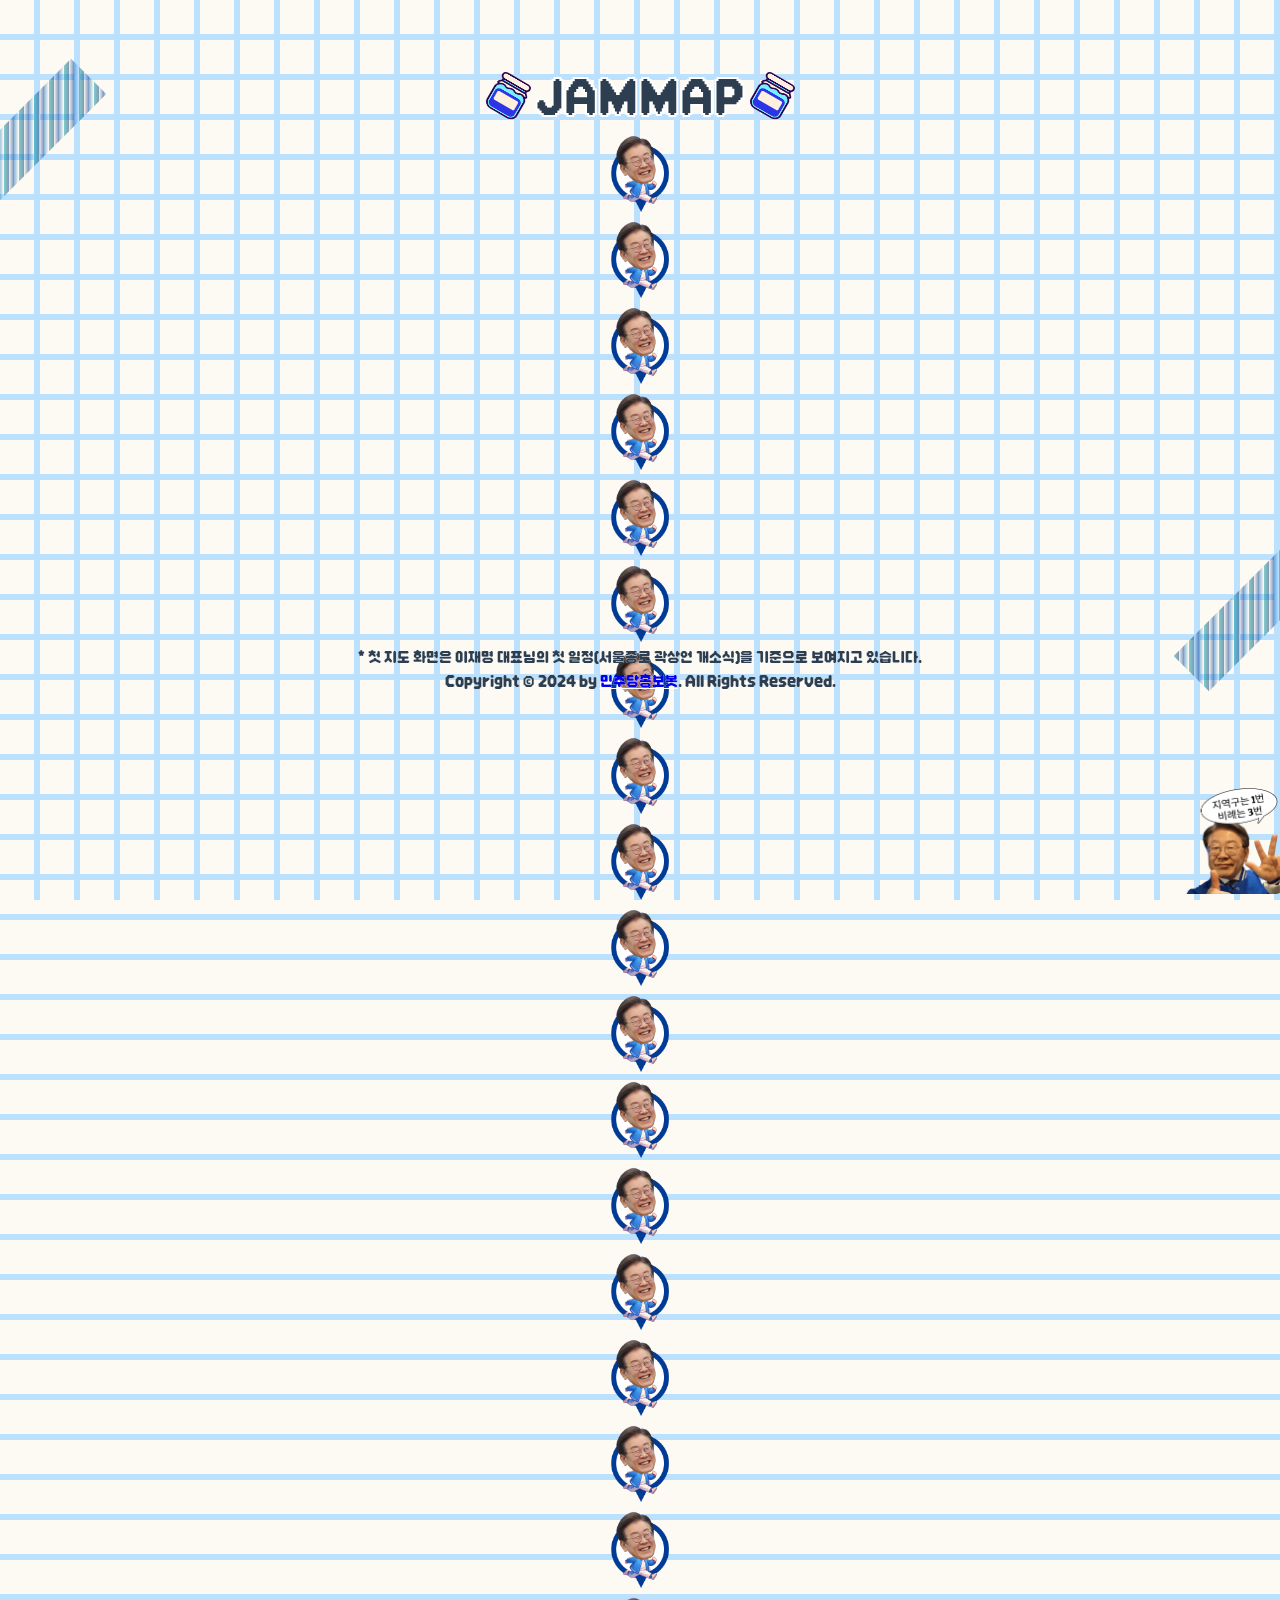
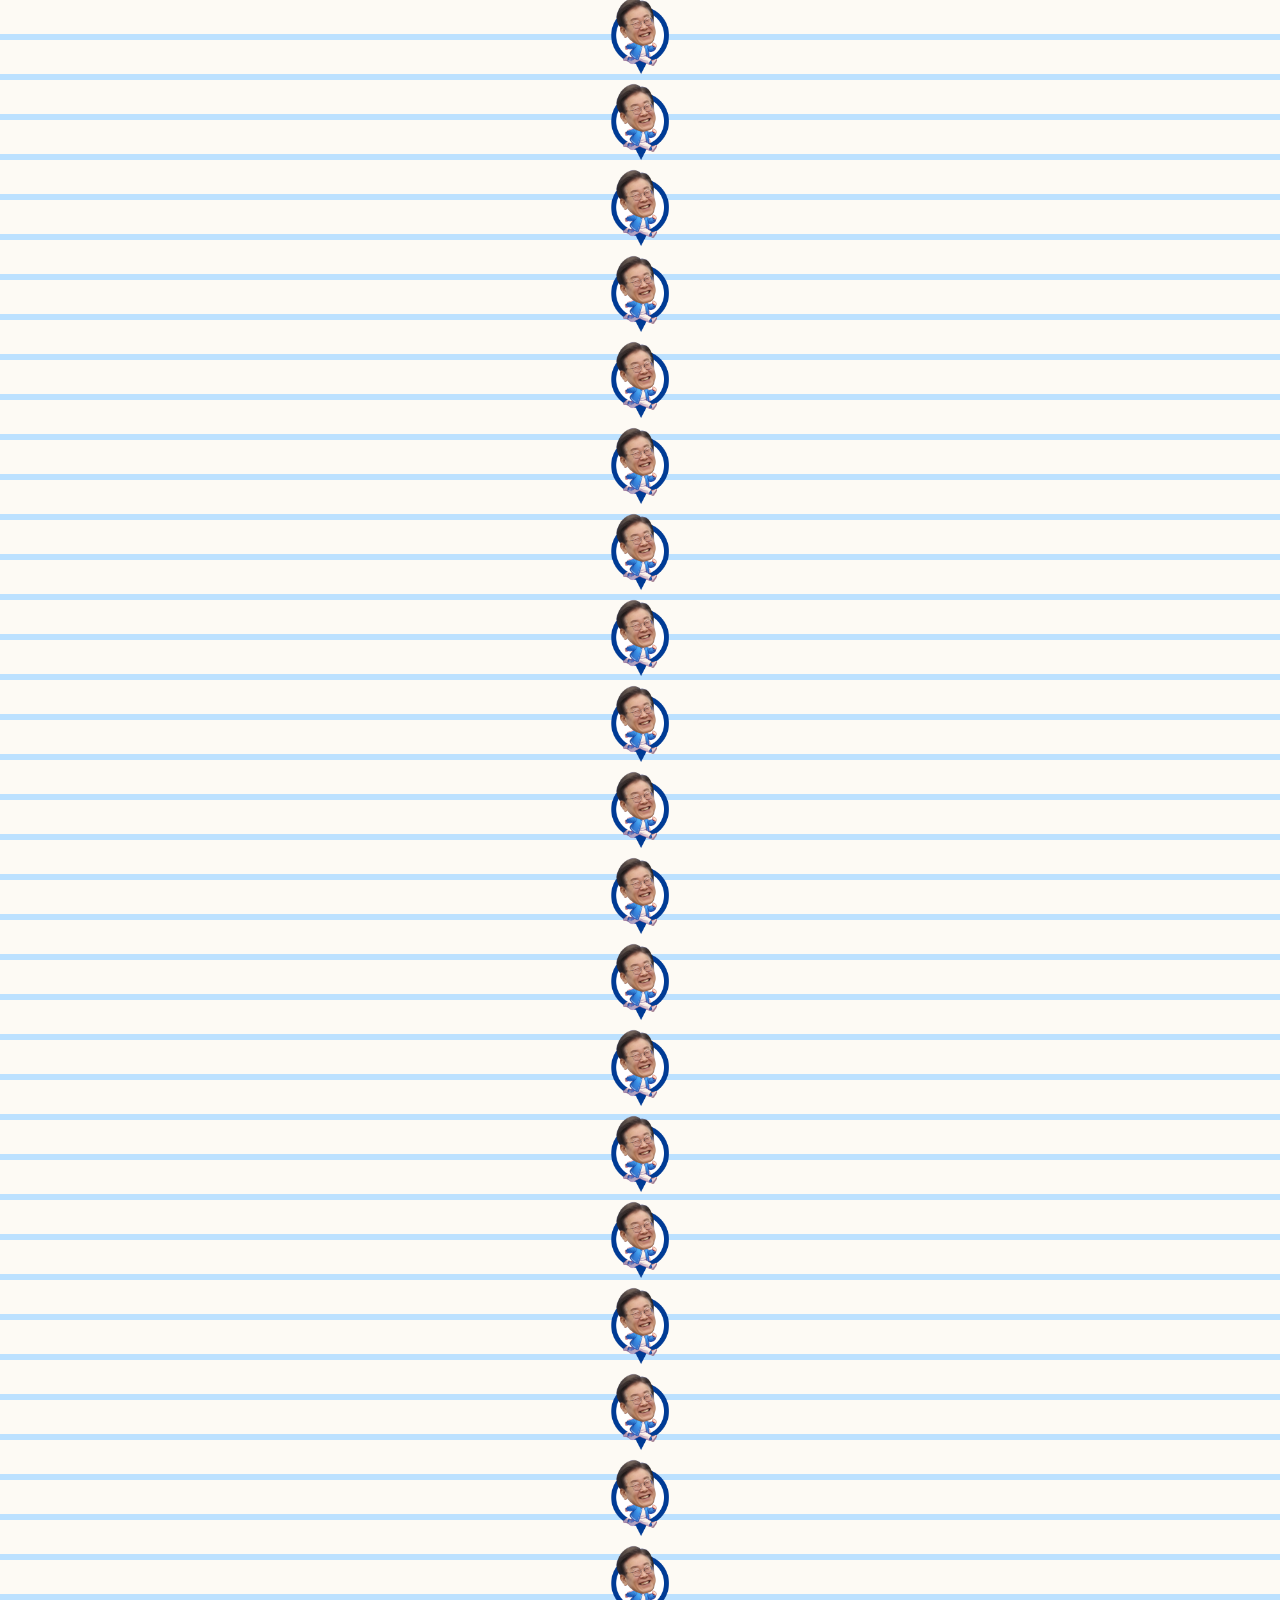
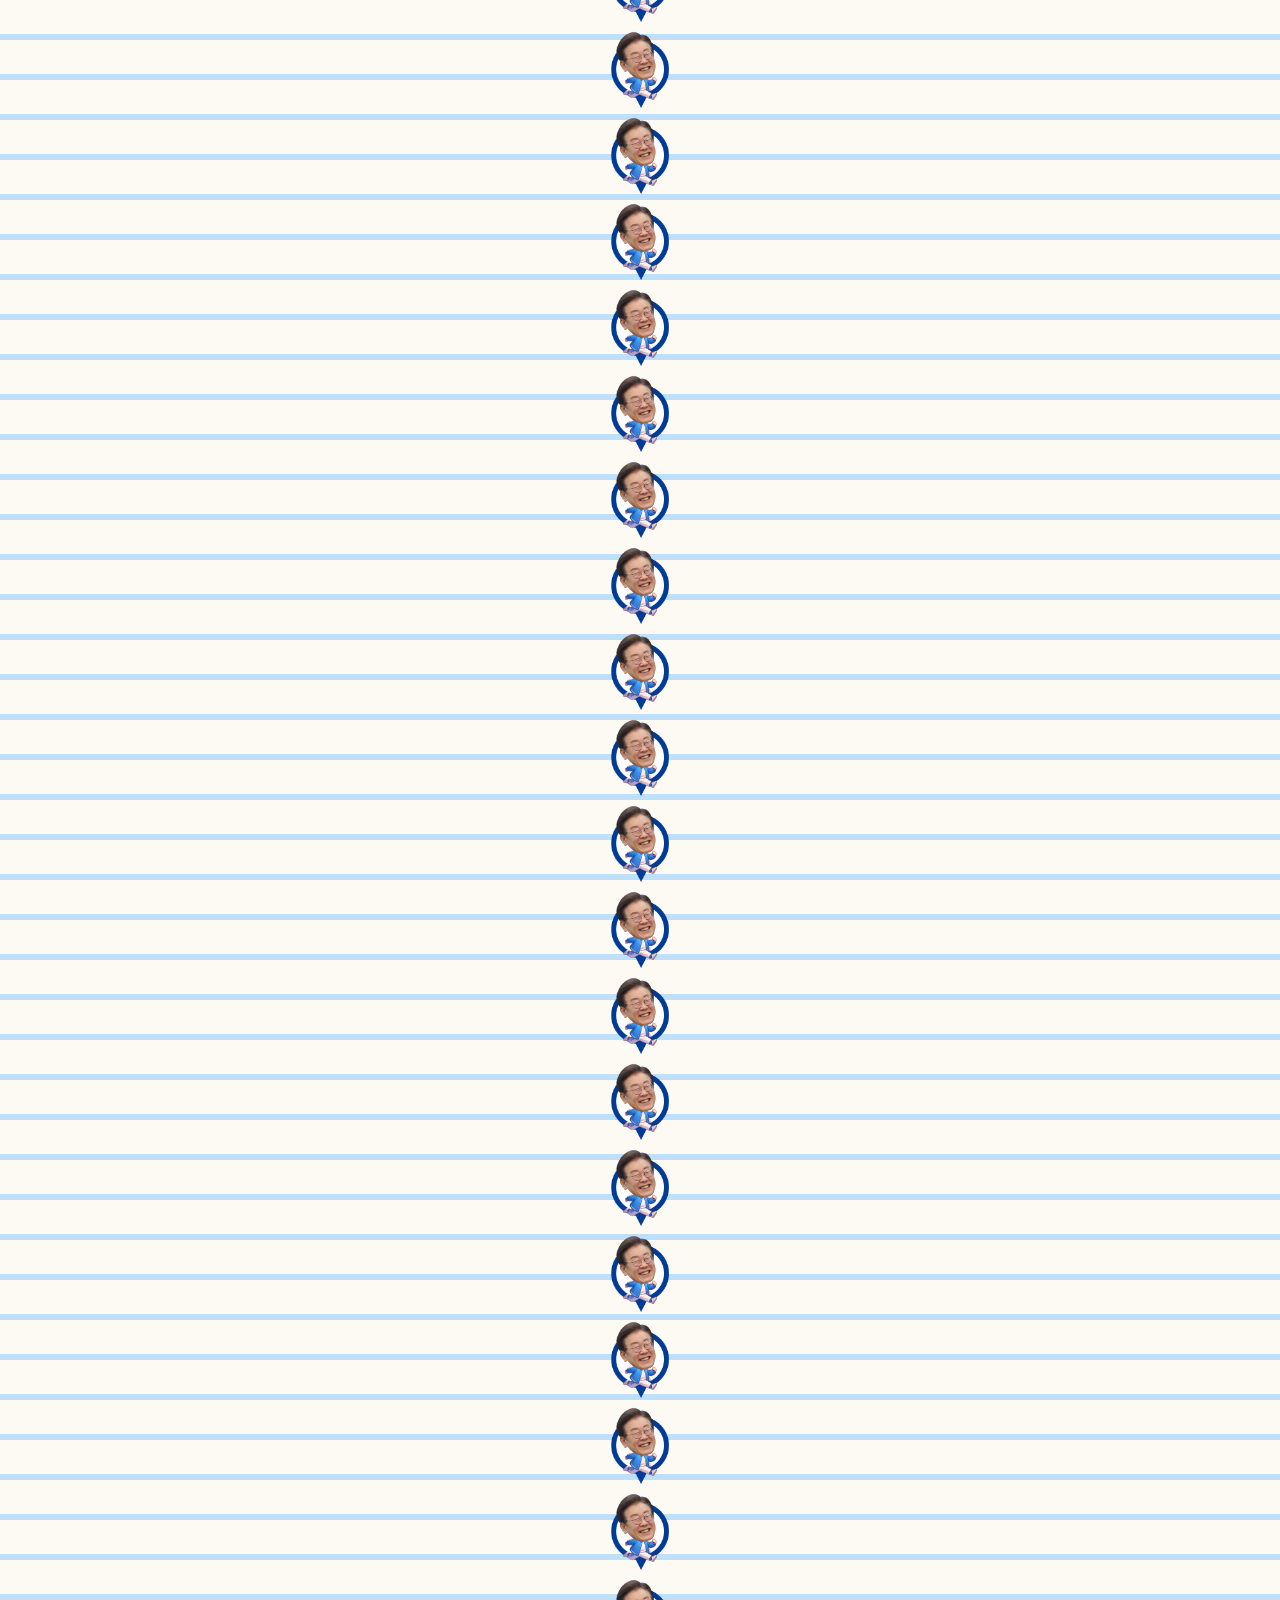
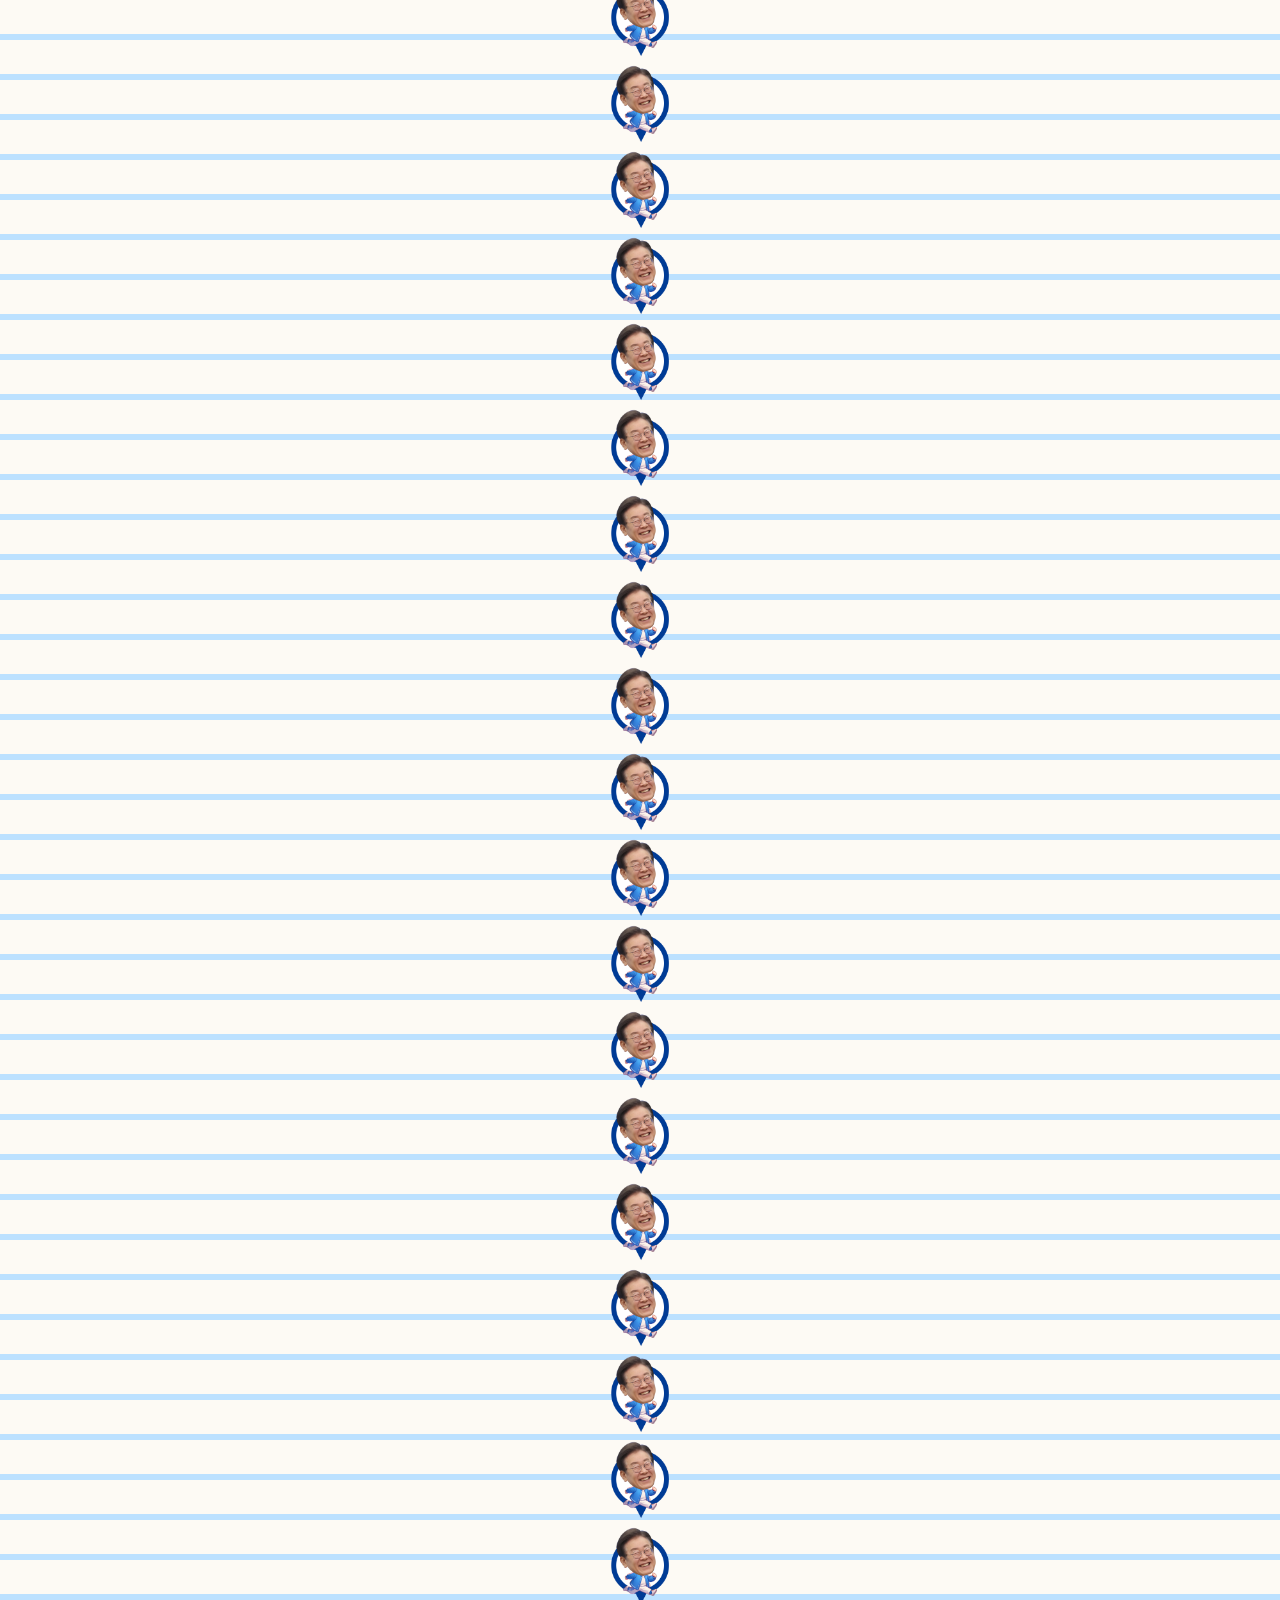
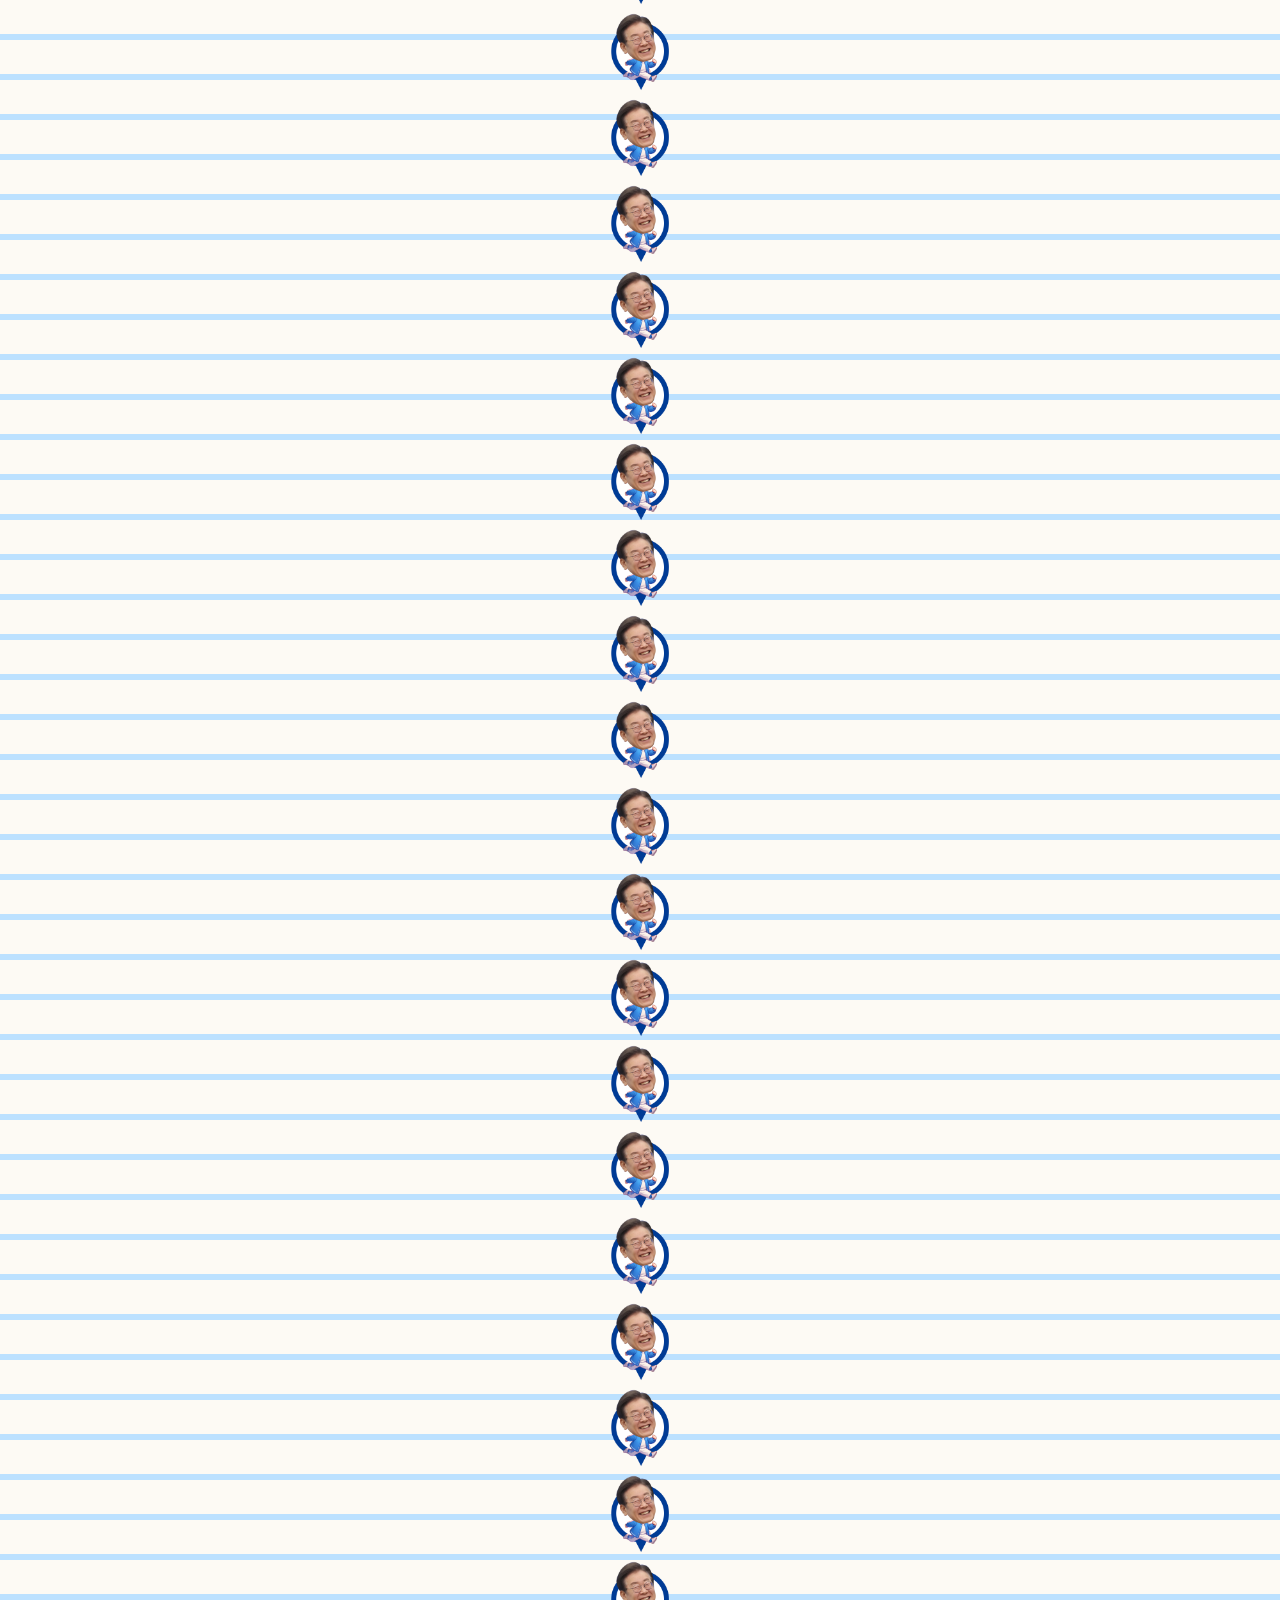
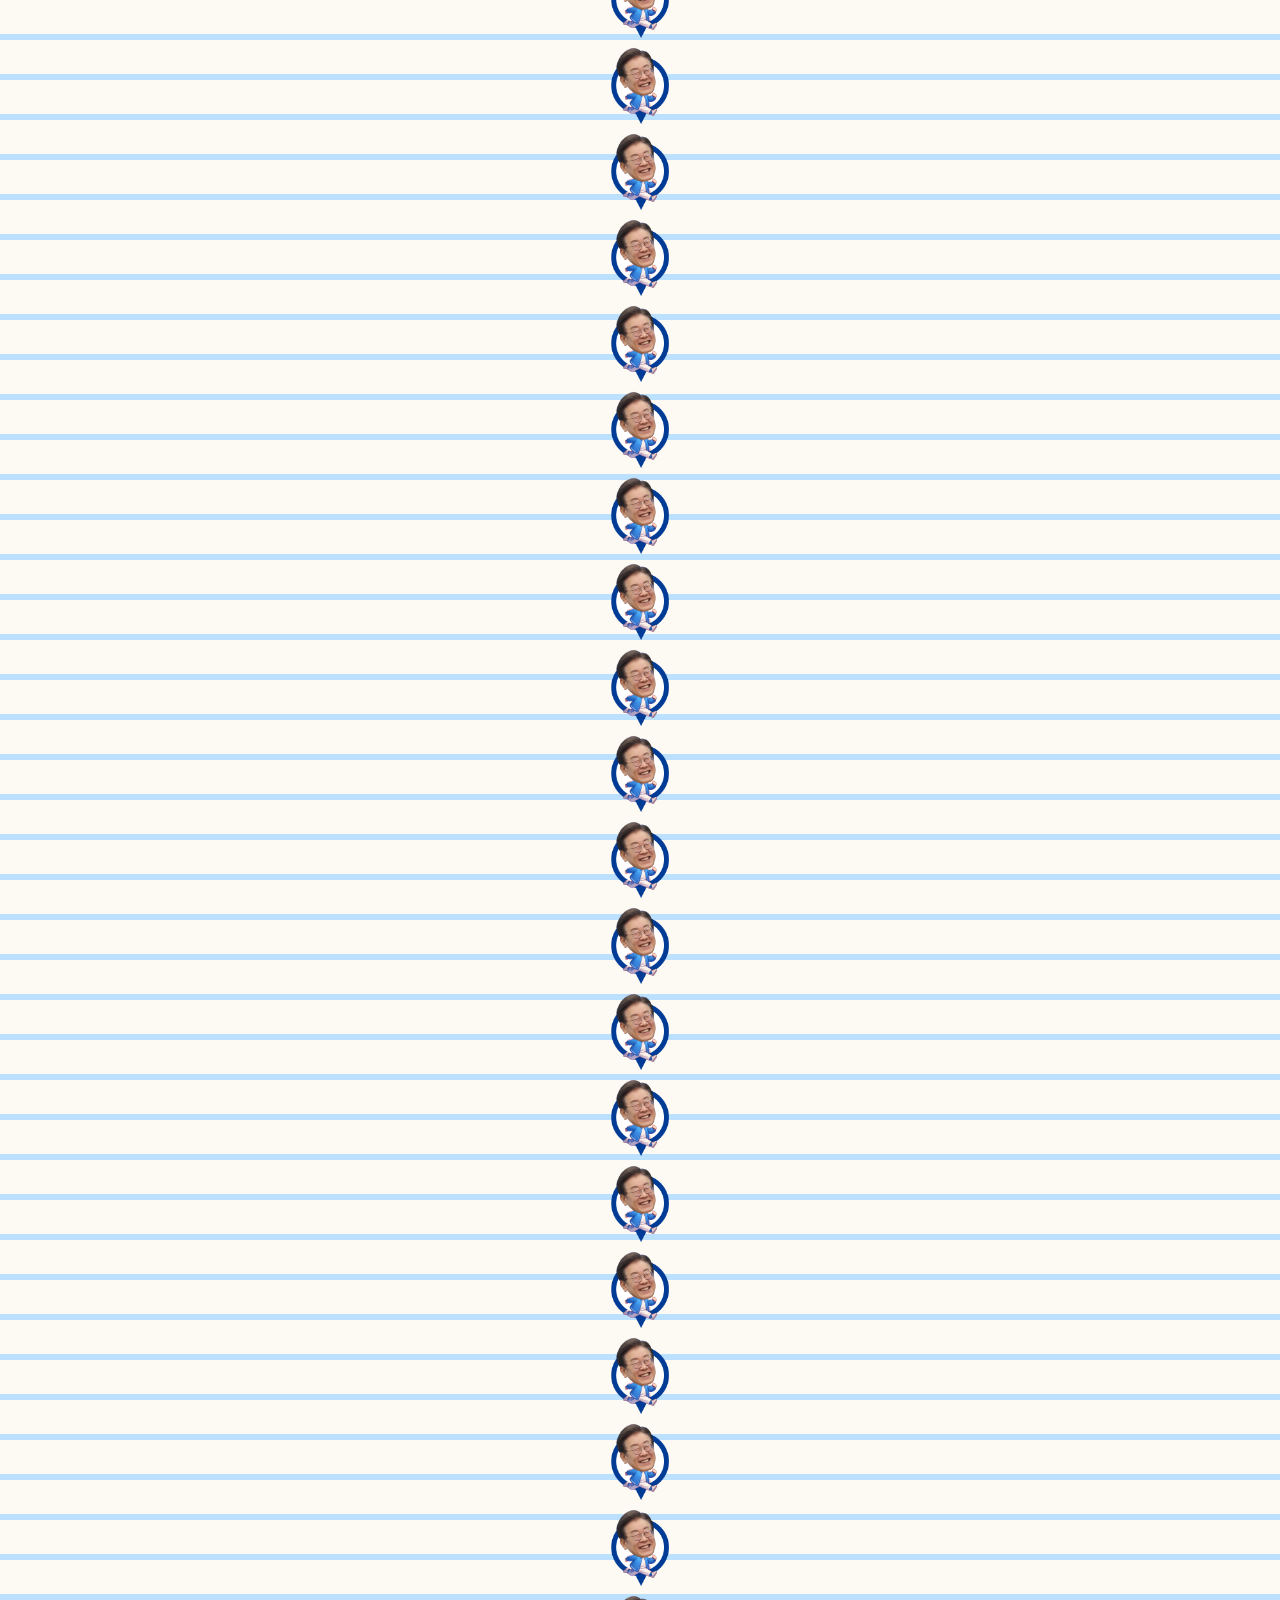
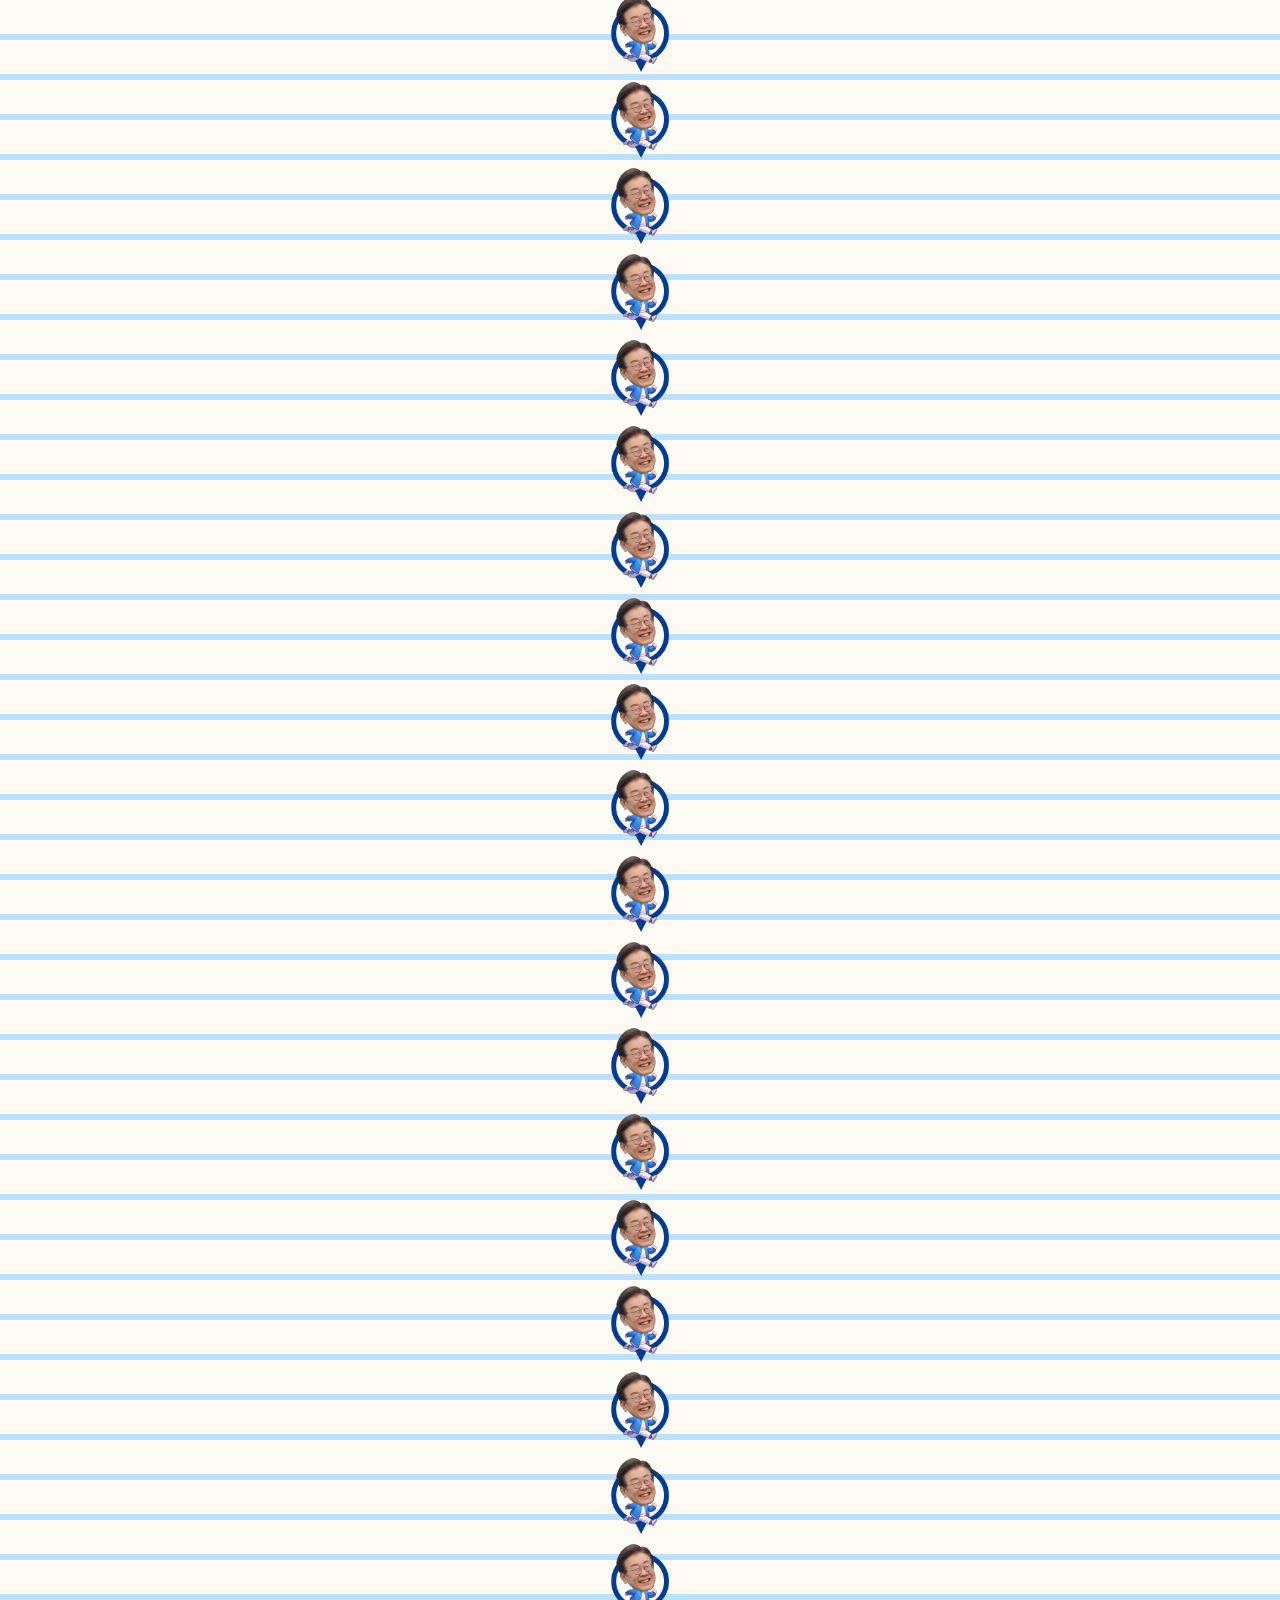
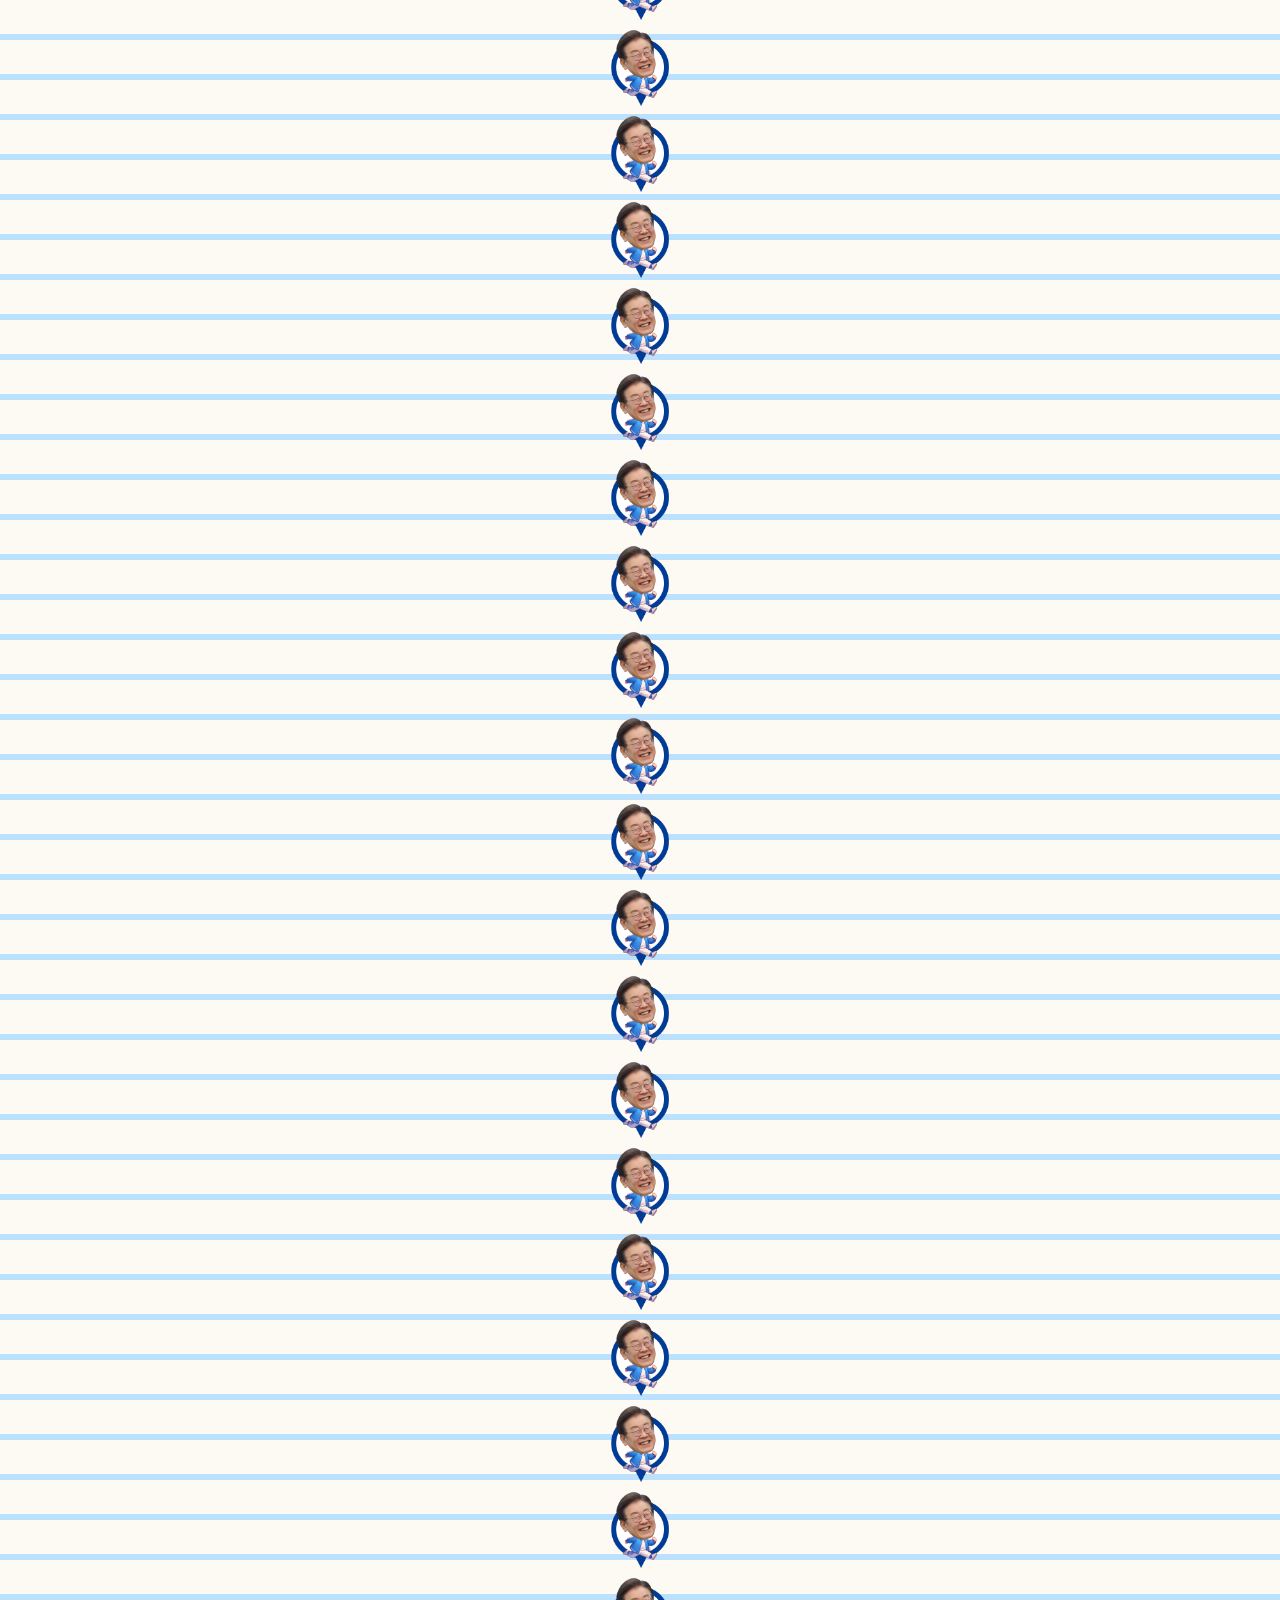
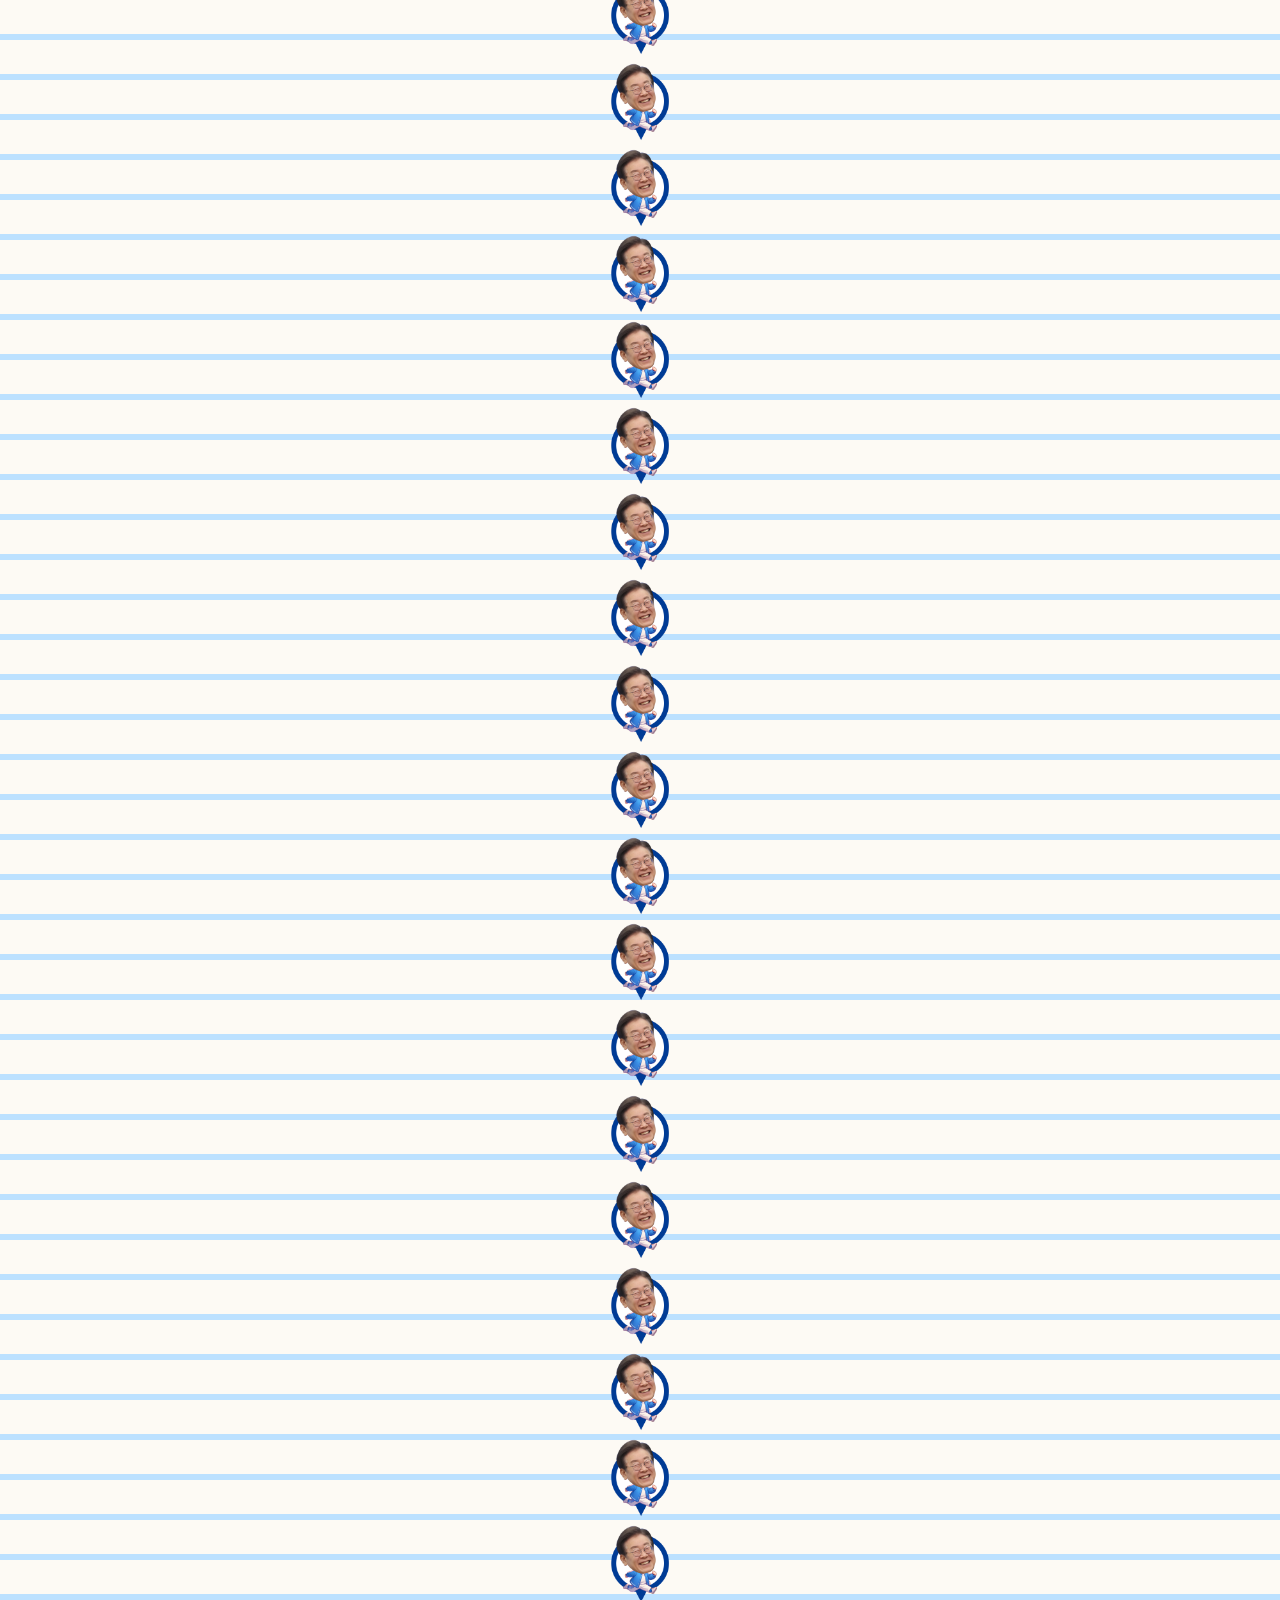
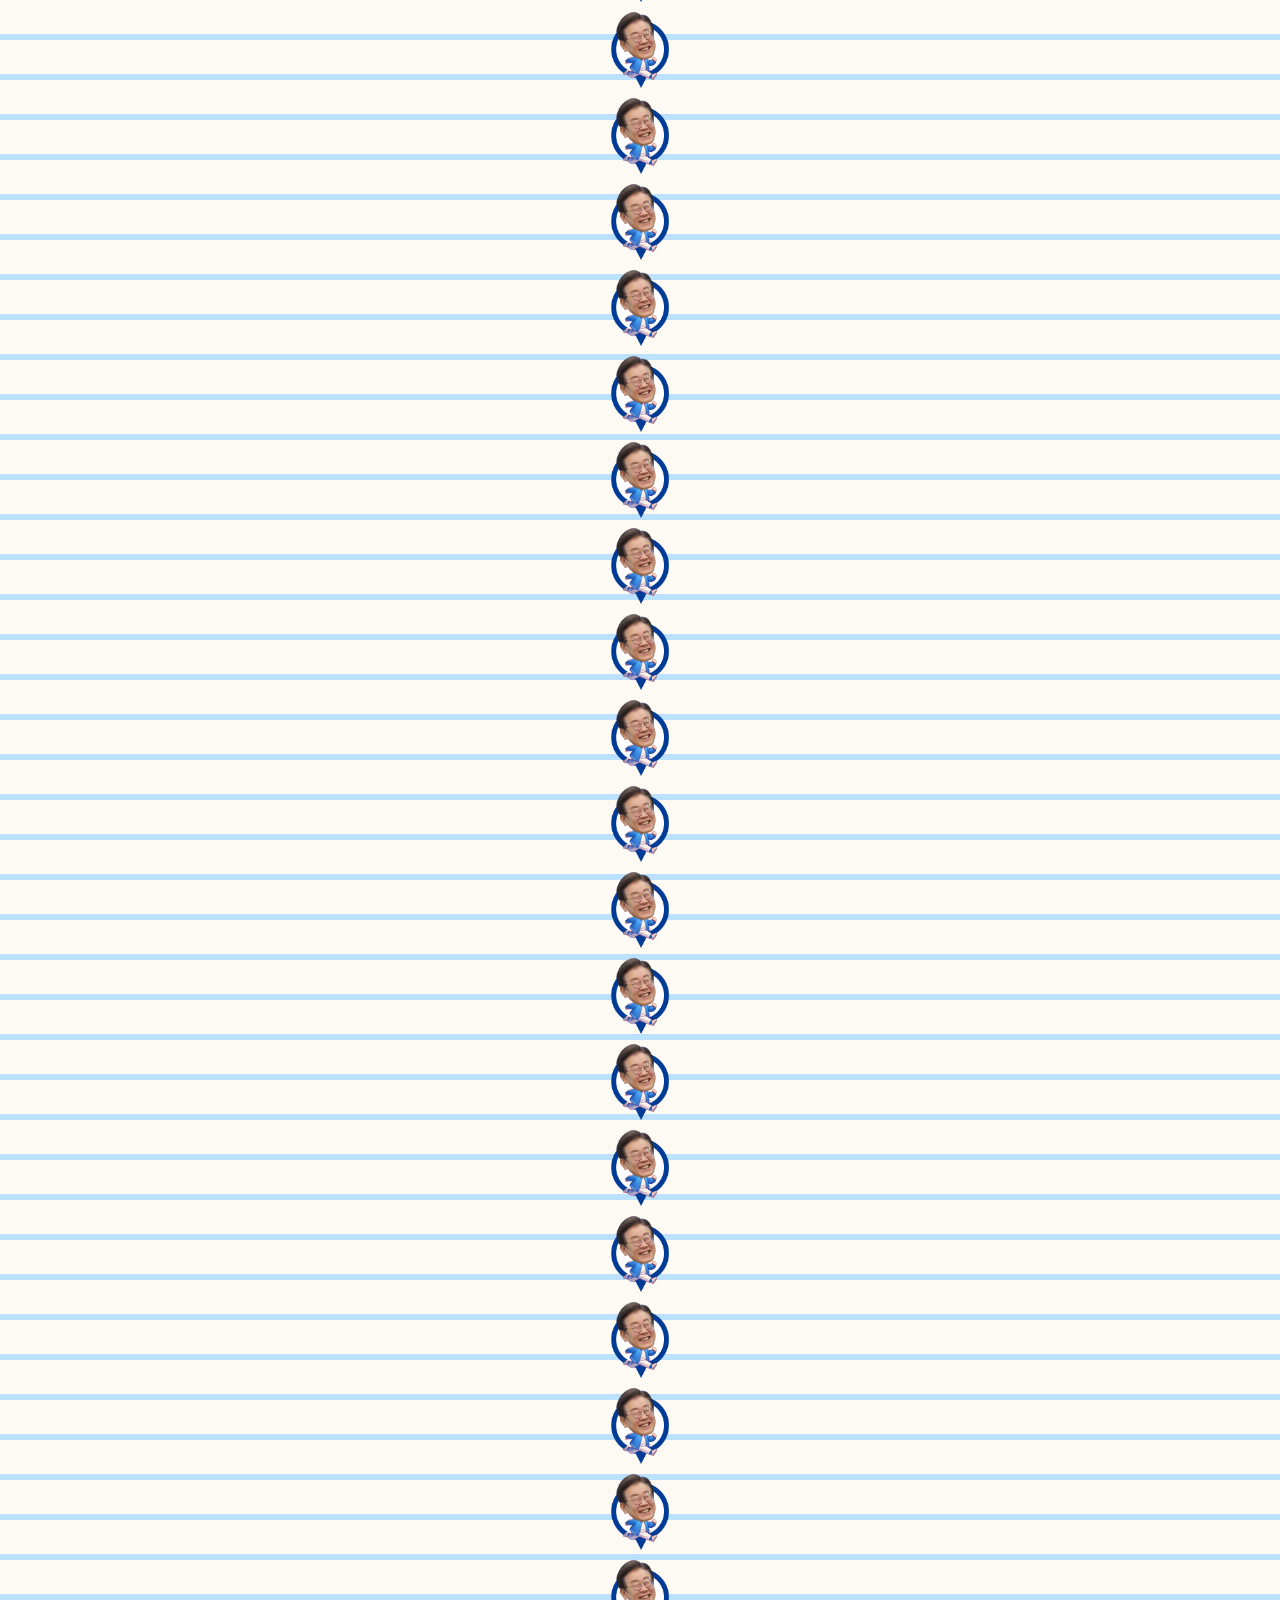
==== index.html @ 3b3dd41b "240409최종 떨린다ㅏㅏㅏㅏㅏㅏㅏㅏㅏㅏㅏㅏㅏㅏㅏ" ====
<!doctype html><html lang="en"><head><meta charset="utf-8"><meta http-equiv="X-UA-Compatible" content="IE=edge"><meta name="viewport" content="width=device-width,initial-scale=1"><link rel="icon" href="/favicon.ico"><title>JAMMAP</title><script defer="defer" src="/js/chunk-vendors.9a9a7a7c.js"></script><script defer="defer" src="/js/app.00675f01.js"></script><link href="/css/chunk-vendors.9e6d14e3.css" rel="stylesheet"><link href="/css/app.44dccf21.css" rel="stylesheet"></head><body><noscript><strong>We're sorry but JAMMAP doesn't work properly without JavaScript enabled. Please enable it to continue.</strong></noscript><div id="app"></div></body></html>
---- css/app.44dccf21.css ----
html{--background-color:#fdfaf4;--line-color:#bce1ff;--spacing:40px;--line-thickness:6px;--line-spacing:calc(var(--spacing) - var(--line-thickness));background:linear-gradient(to bottom,transparent var(--line-spacing),var(--line-color) var(--line-spacing)) 0 0 /100vw var(--spacing) repeat-y,linear-gradient(to right,transparent var(--line-spacing),var(--line-color) var(--line-spacing)) 0 0 /var(--spacing) 100vh repeat-x var(--background-color)}.tape{position:absolute;height:180px;width:50px;opacity:.5;background:repeating-linear-gradient(45deg,#00a6ac,#094072 5px,transparent 0,#01378c 10px,#0b68b3 0,transparent 15px);transform:rotate(45deg);z-index:99999999}.tape-1{bottom:200px;right:0}.tape-2{top:50px;bottom:0}#jamicon{transform:rotate(30deg)}#title{vertical-align:middle;font-size:50px;-webkit-text-stroke:2px #fff}#bottom{padding-top:10px;-webkit-text-stroke:.2px #fff}#app{font-family:DNFBitBitTTF,sans-serif!important;-webkit-font-smoothing:antialiased;-moz-osx-font-smoothing:grayscale;text-align:center;color:#2c3e50;margin-top:60px}@font-face{font-family:chab;src:url(/fonts/chab.58e5a62b.ttf) format("truetype");font-weight:400;font-style:normal}@font-face{font-family:DNFBitBitTTF;src:url(/fonts/DNFBitBitTTF.fb8fde95.ttf) format("truetype");font-weight:400;font-style:normal}
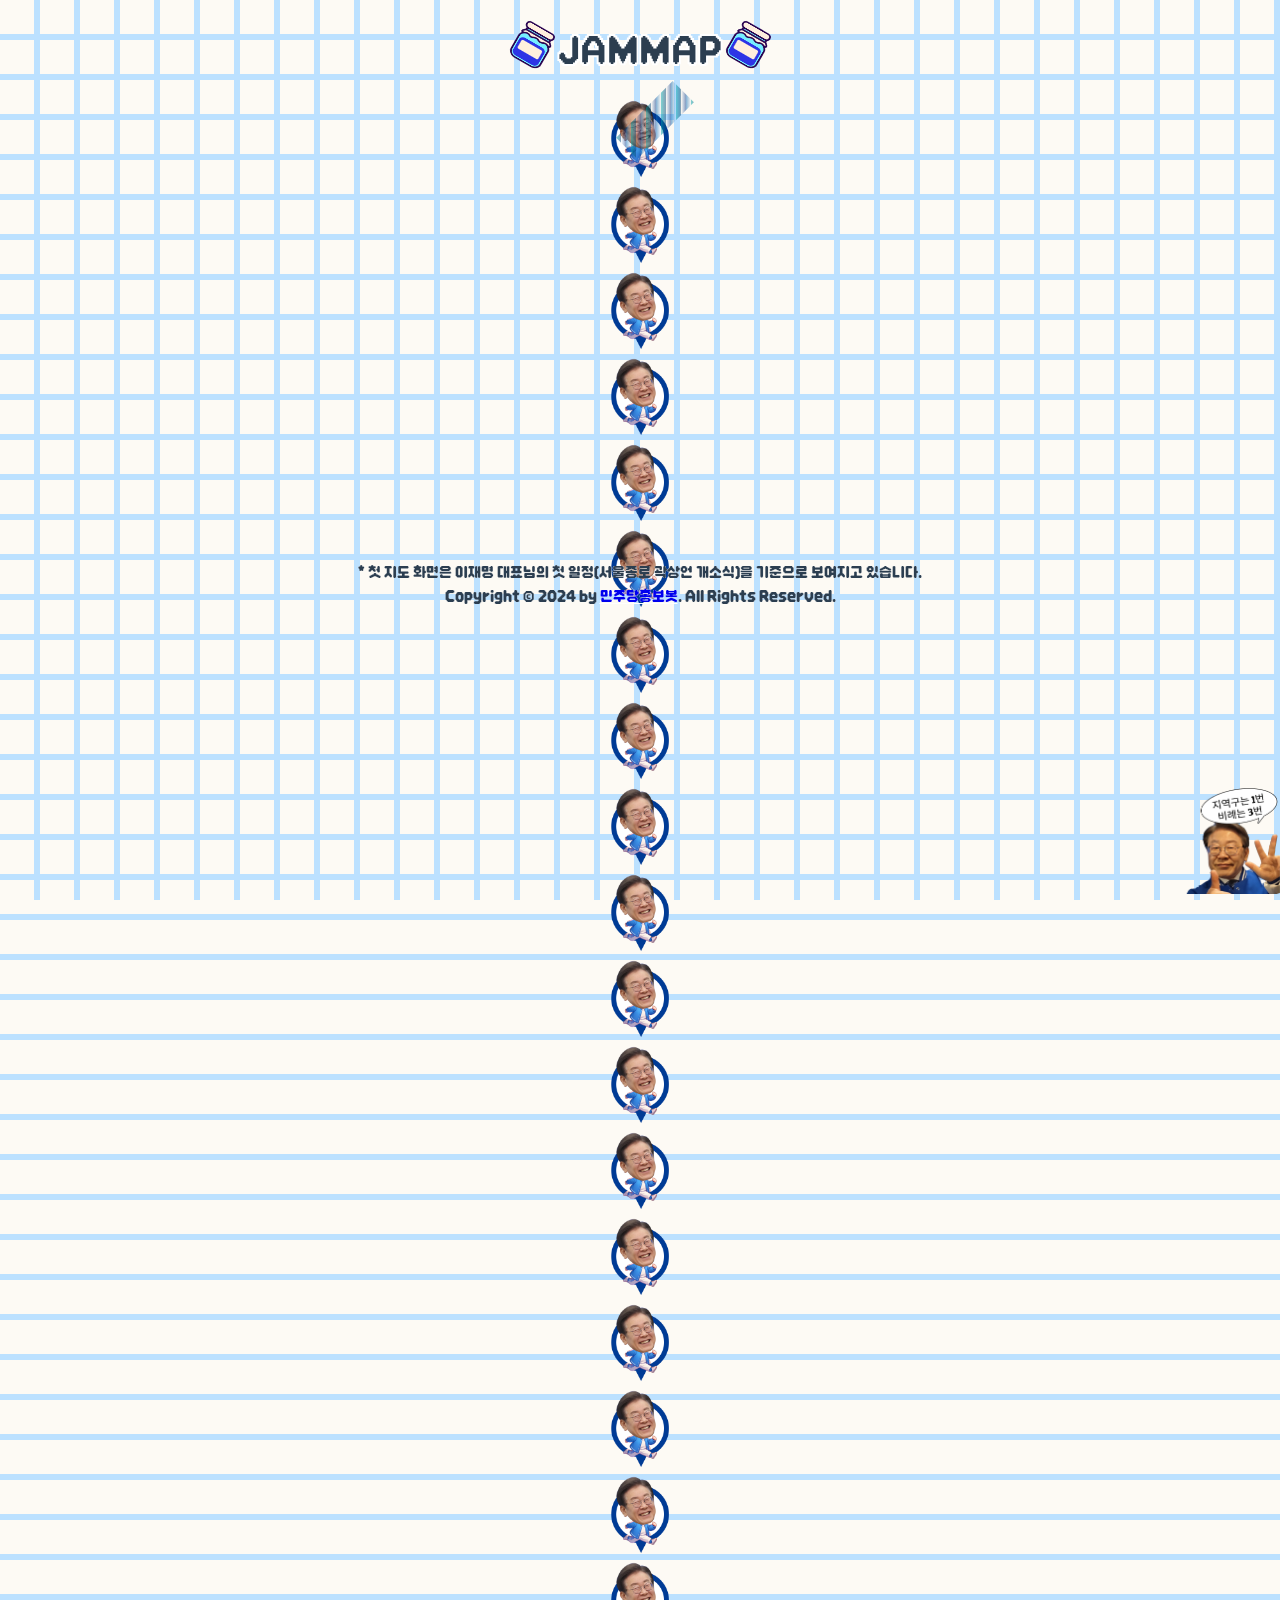
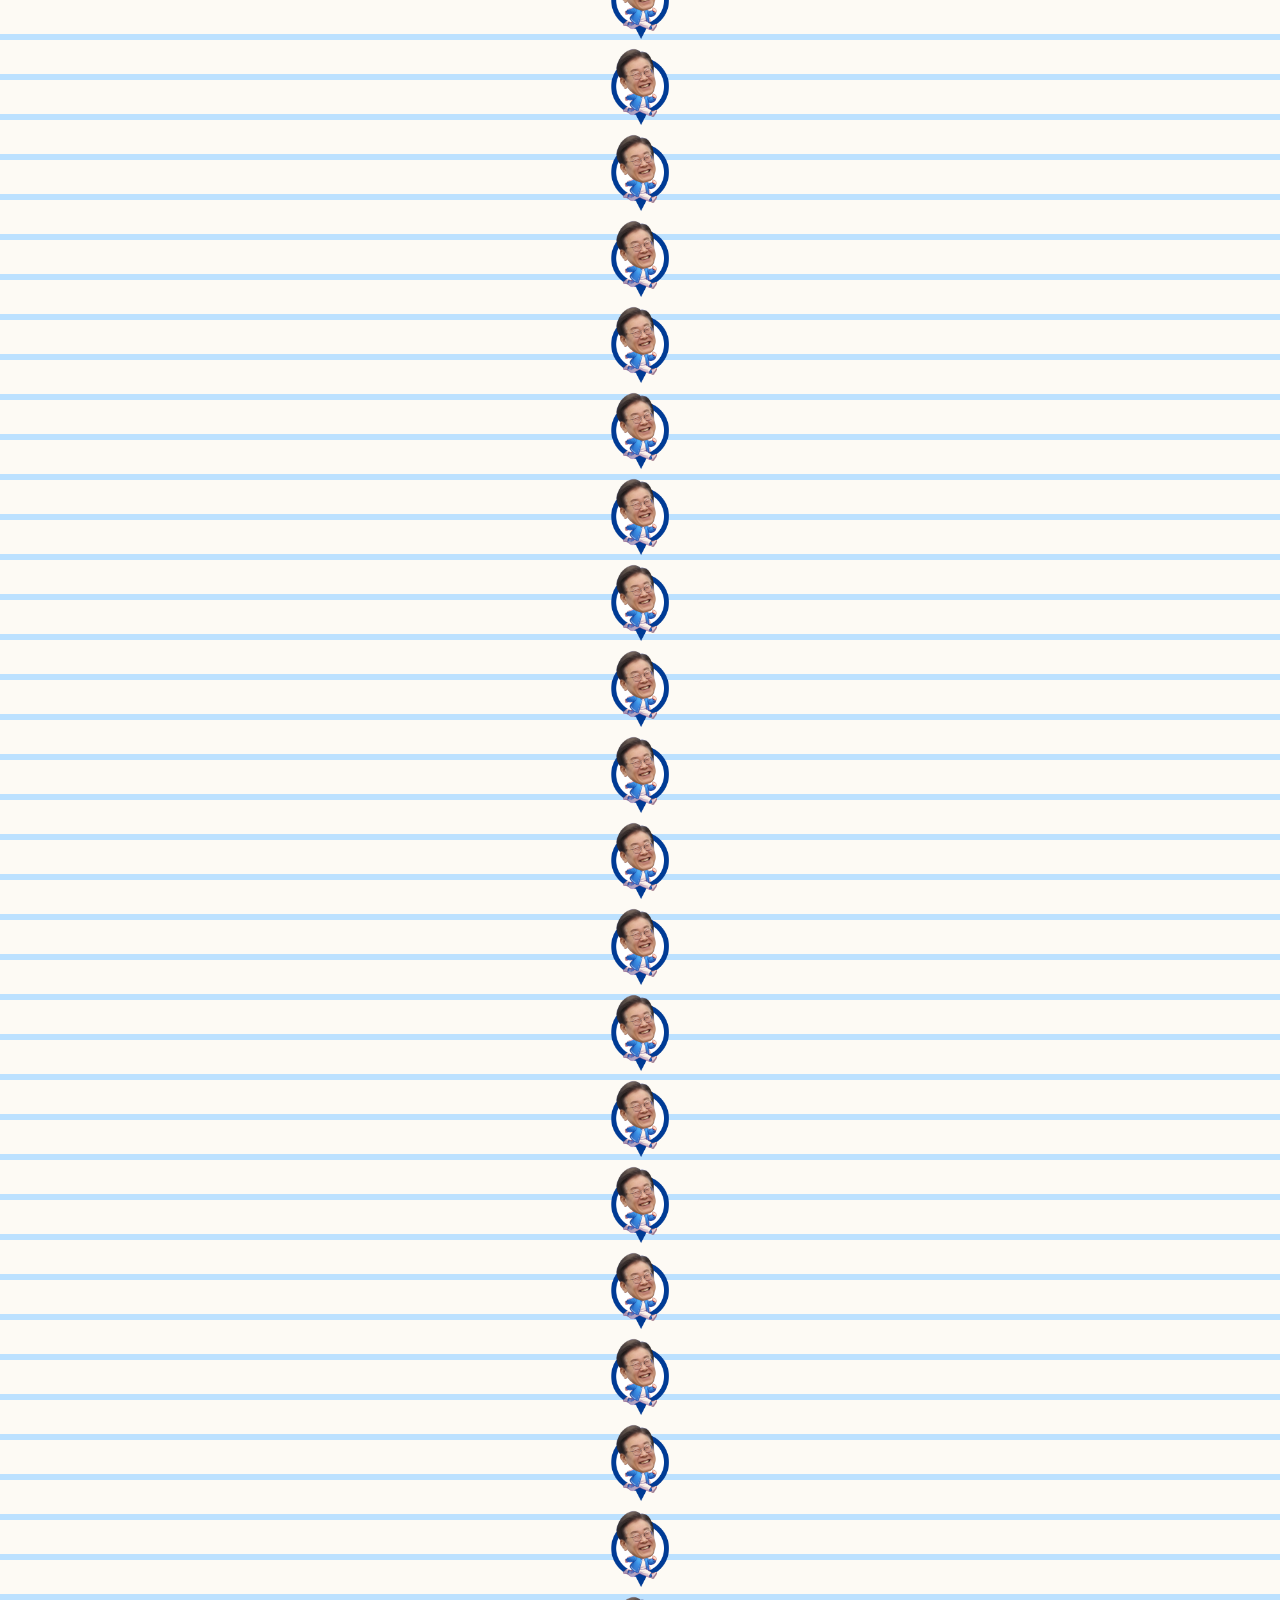
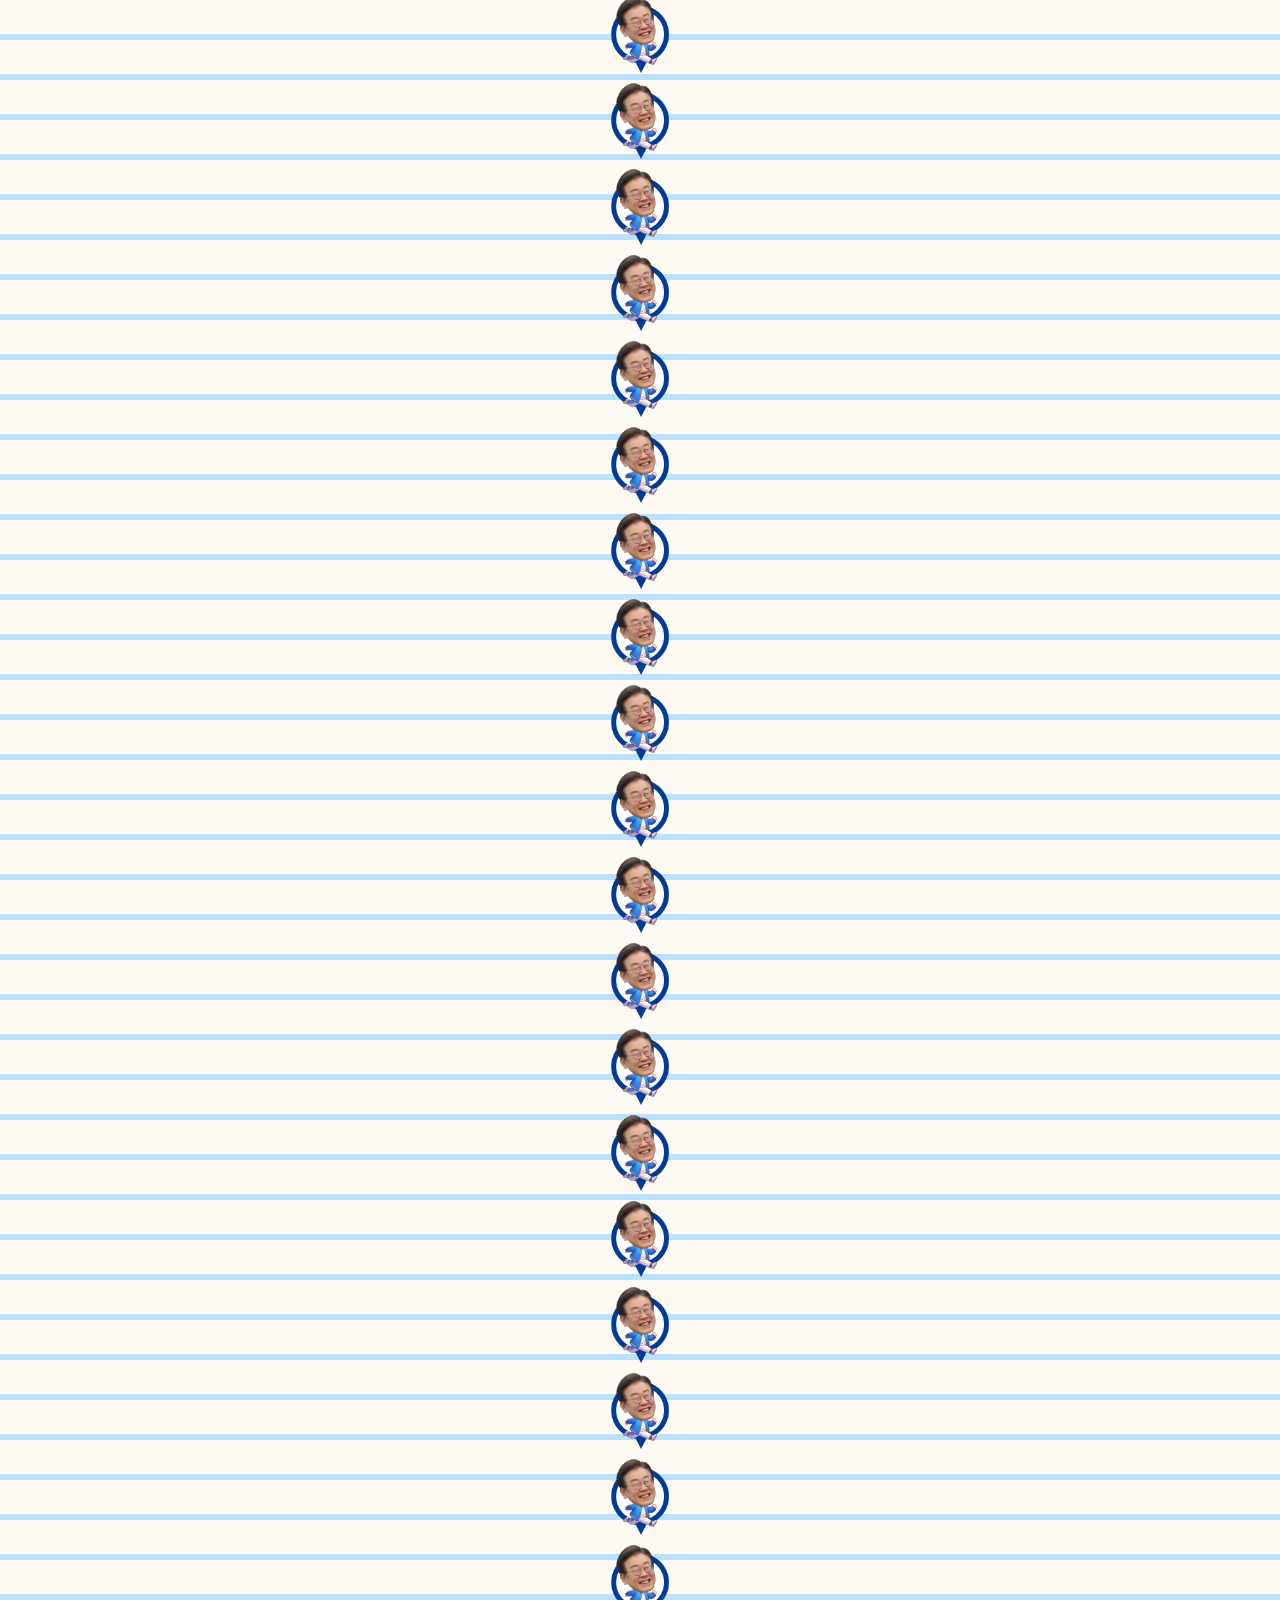
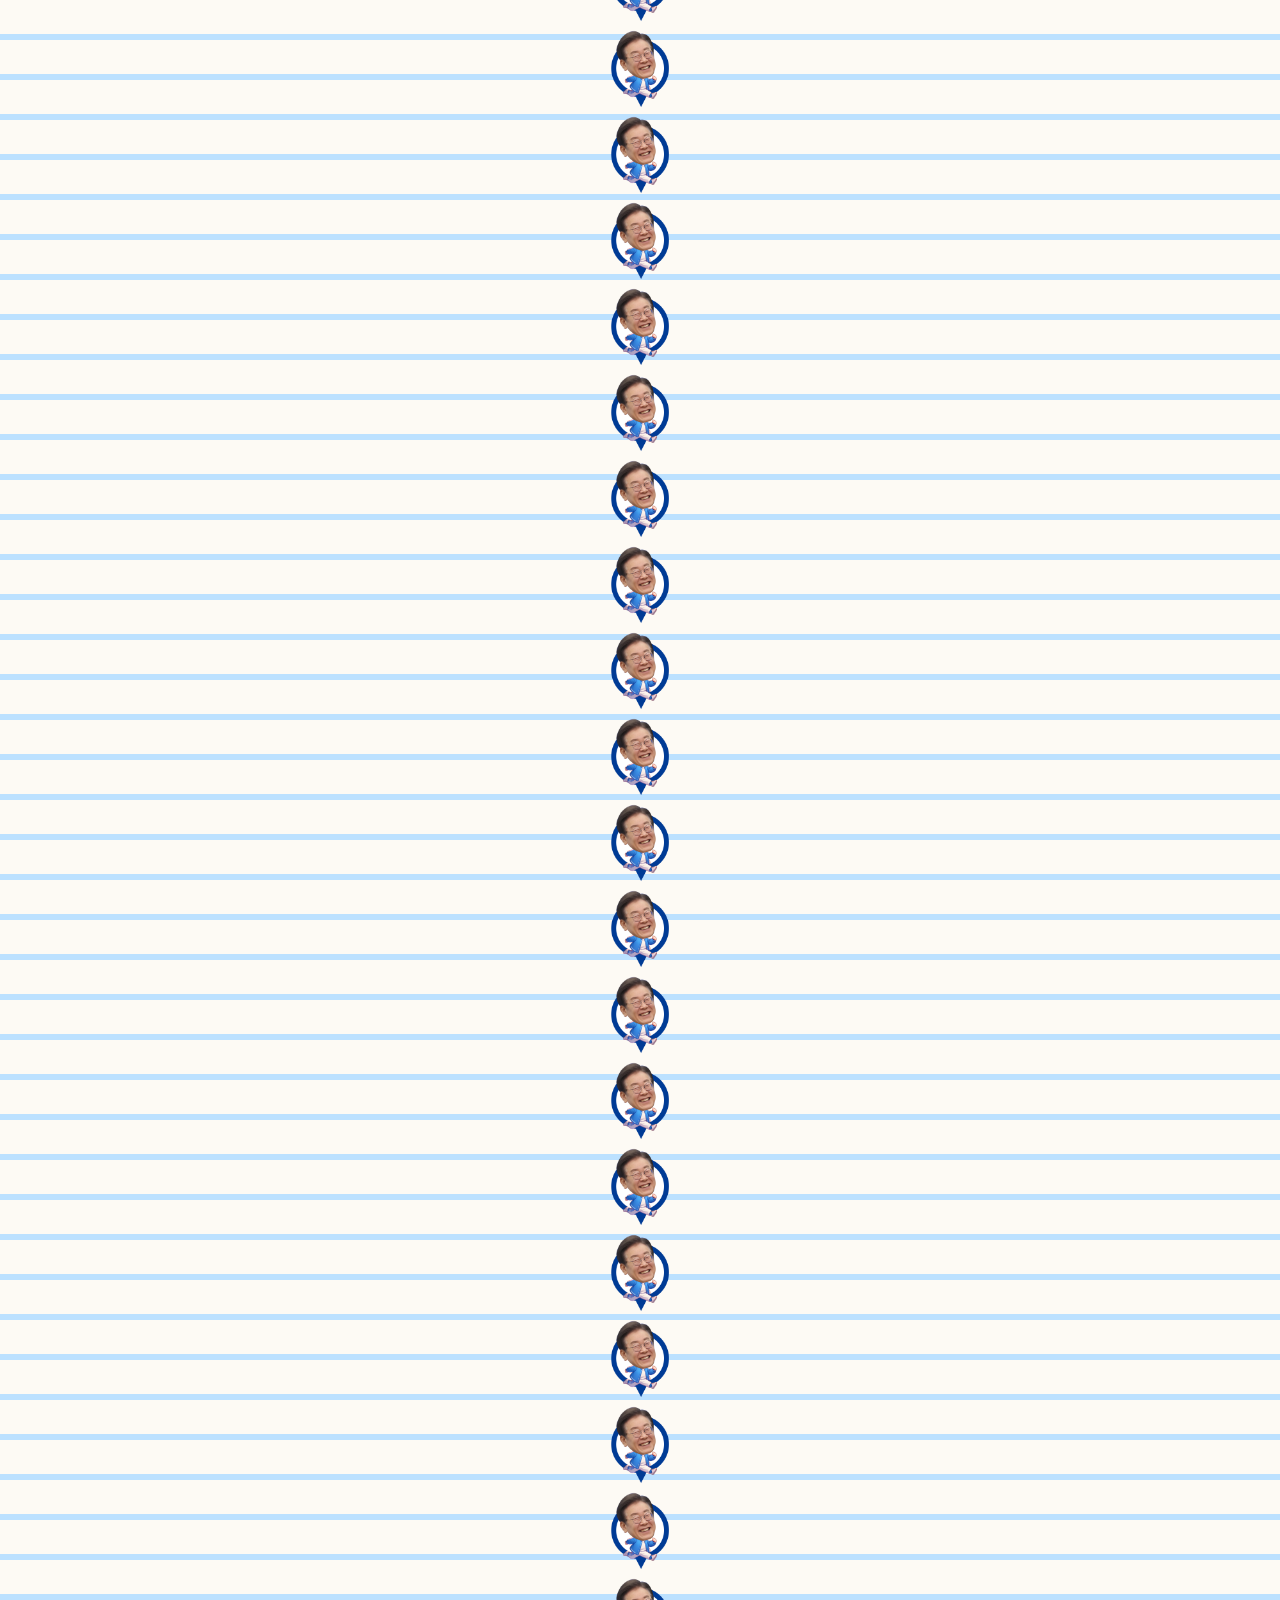
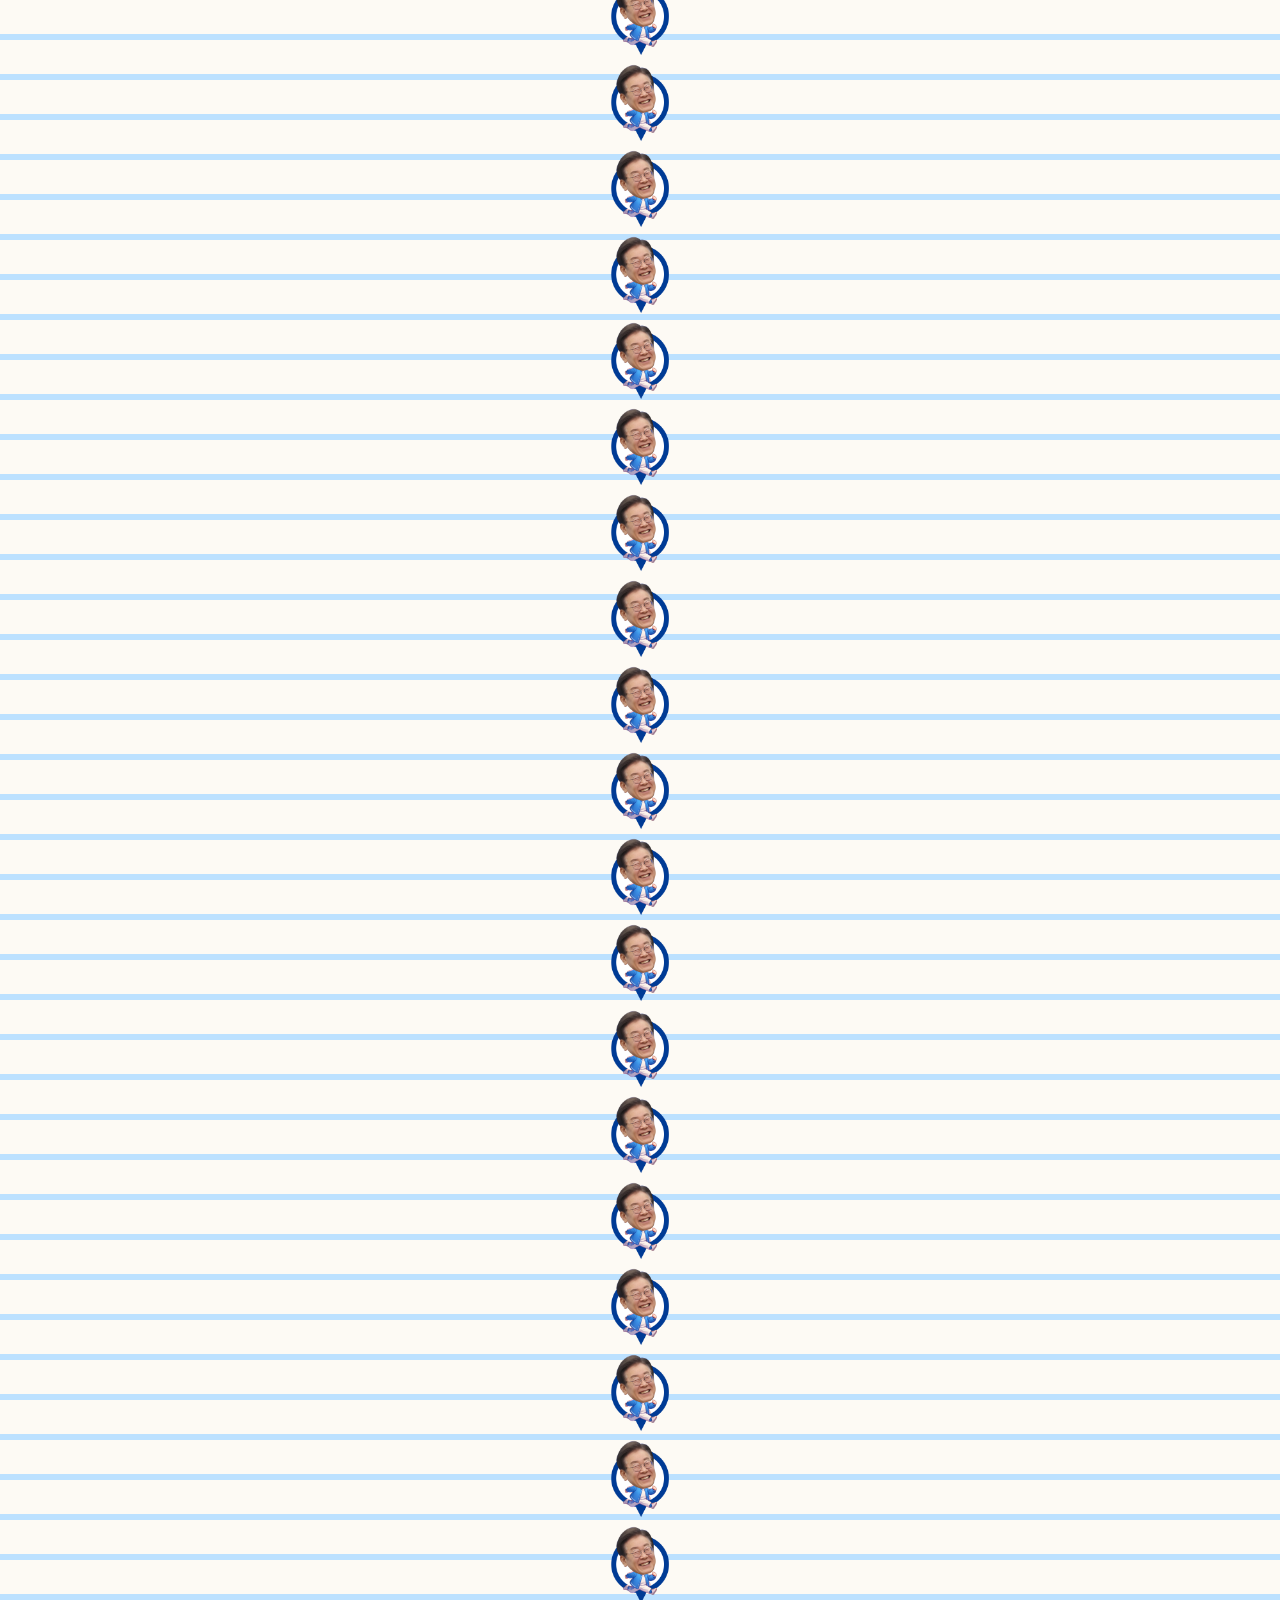
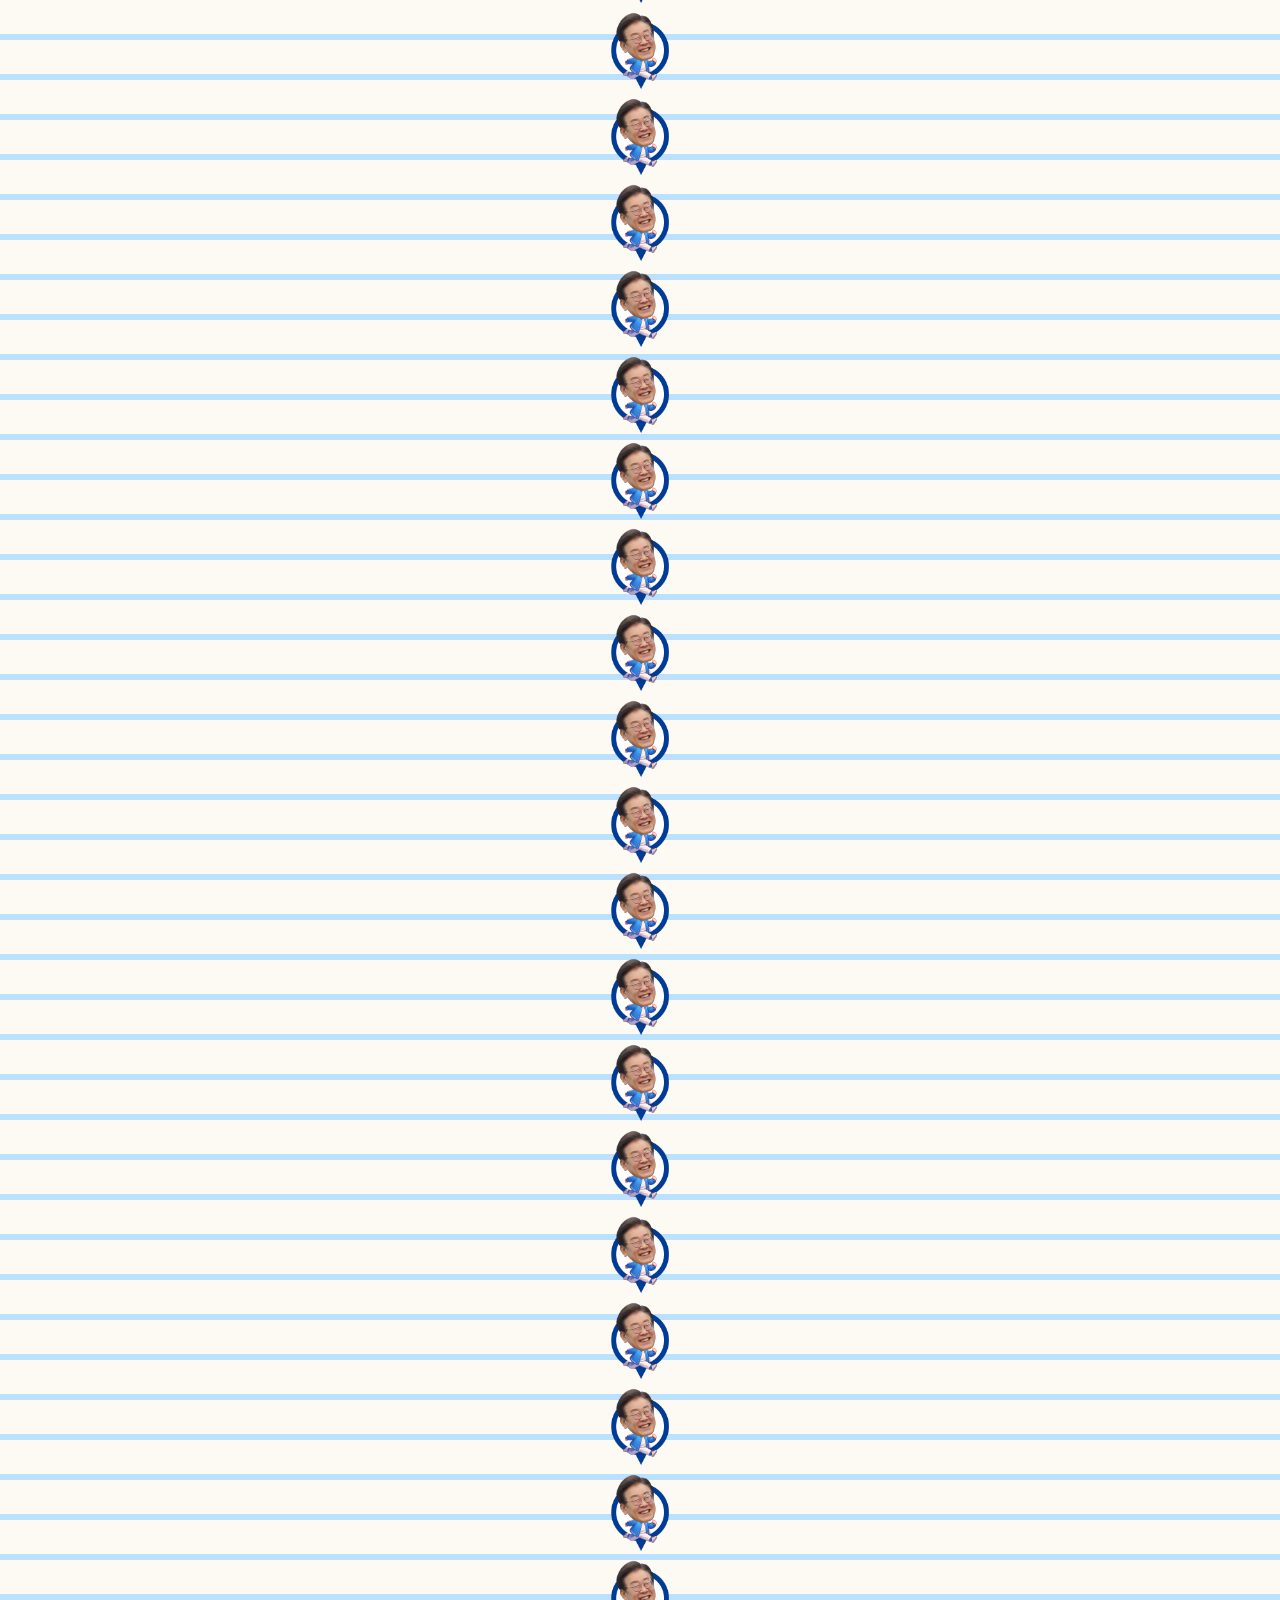
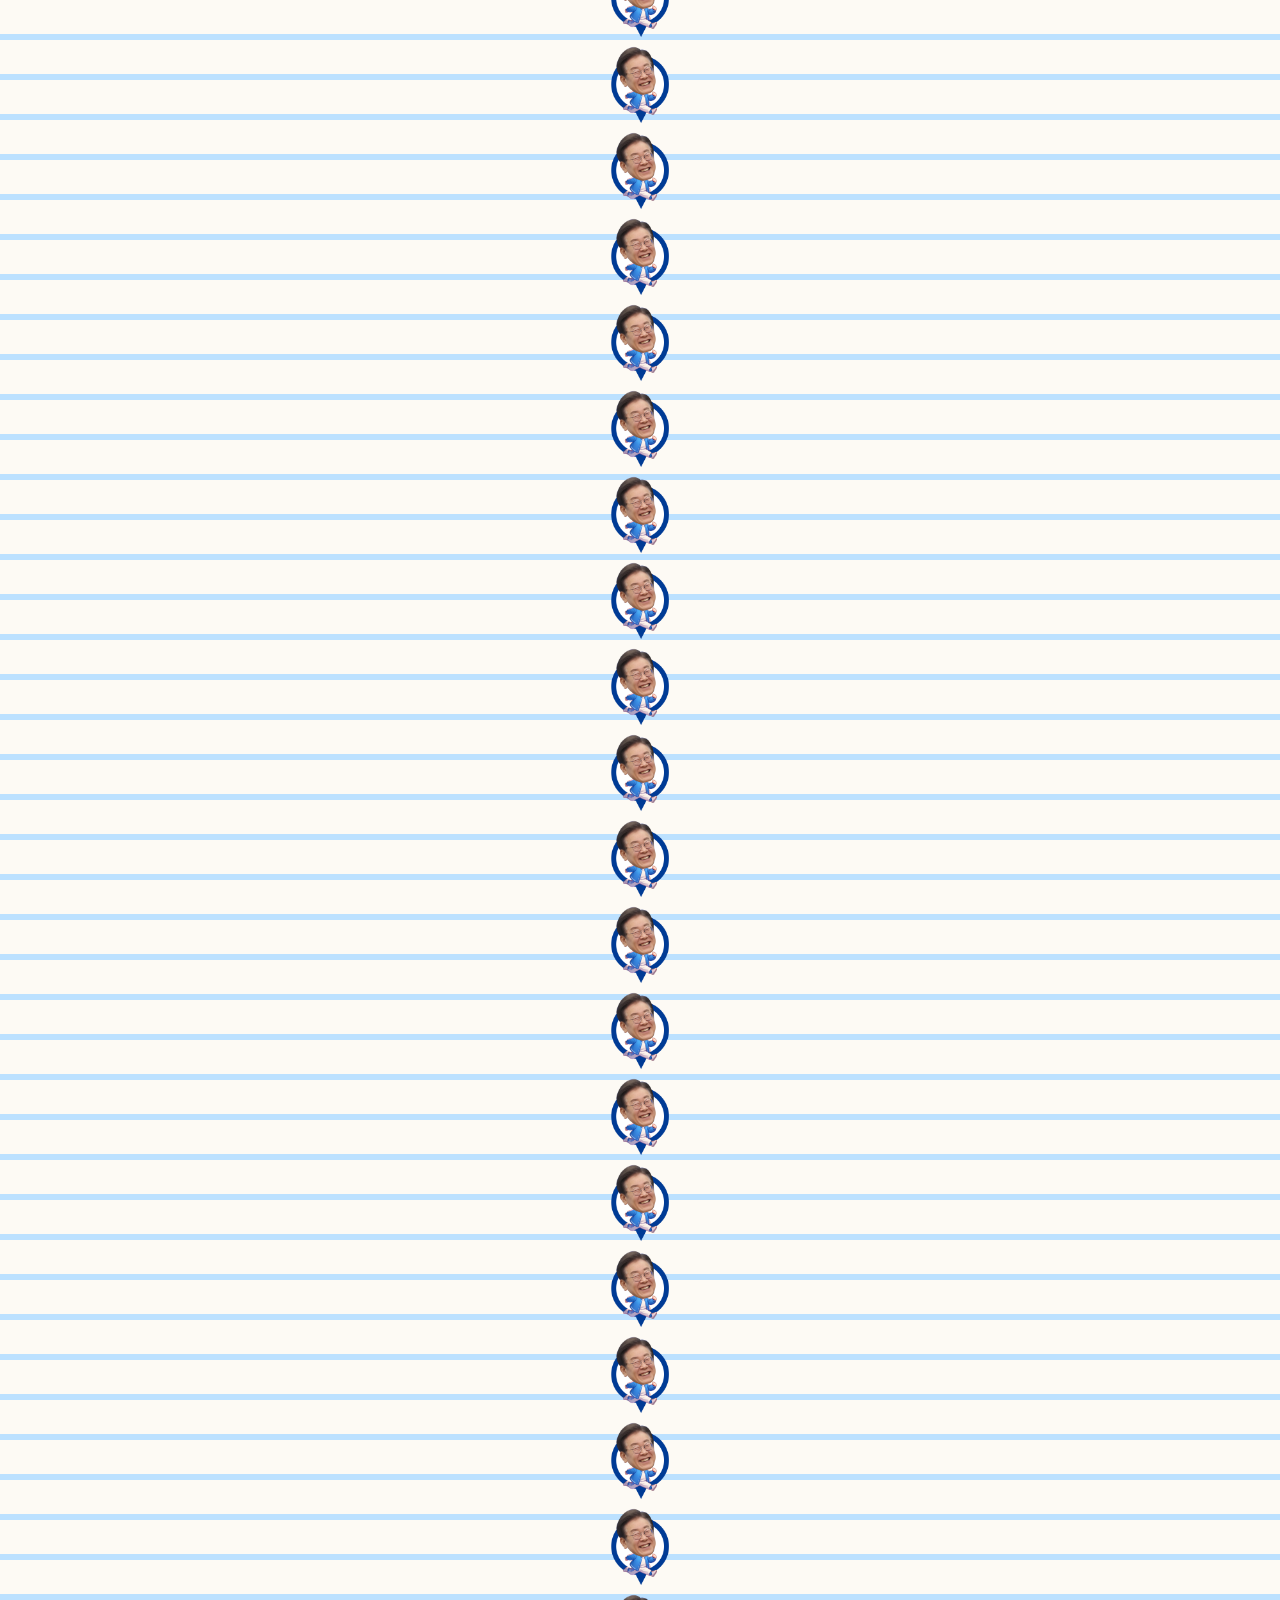
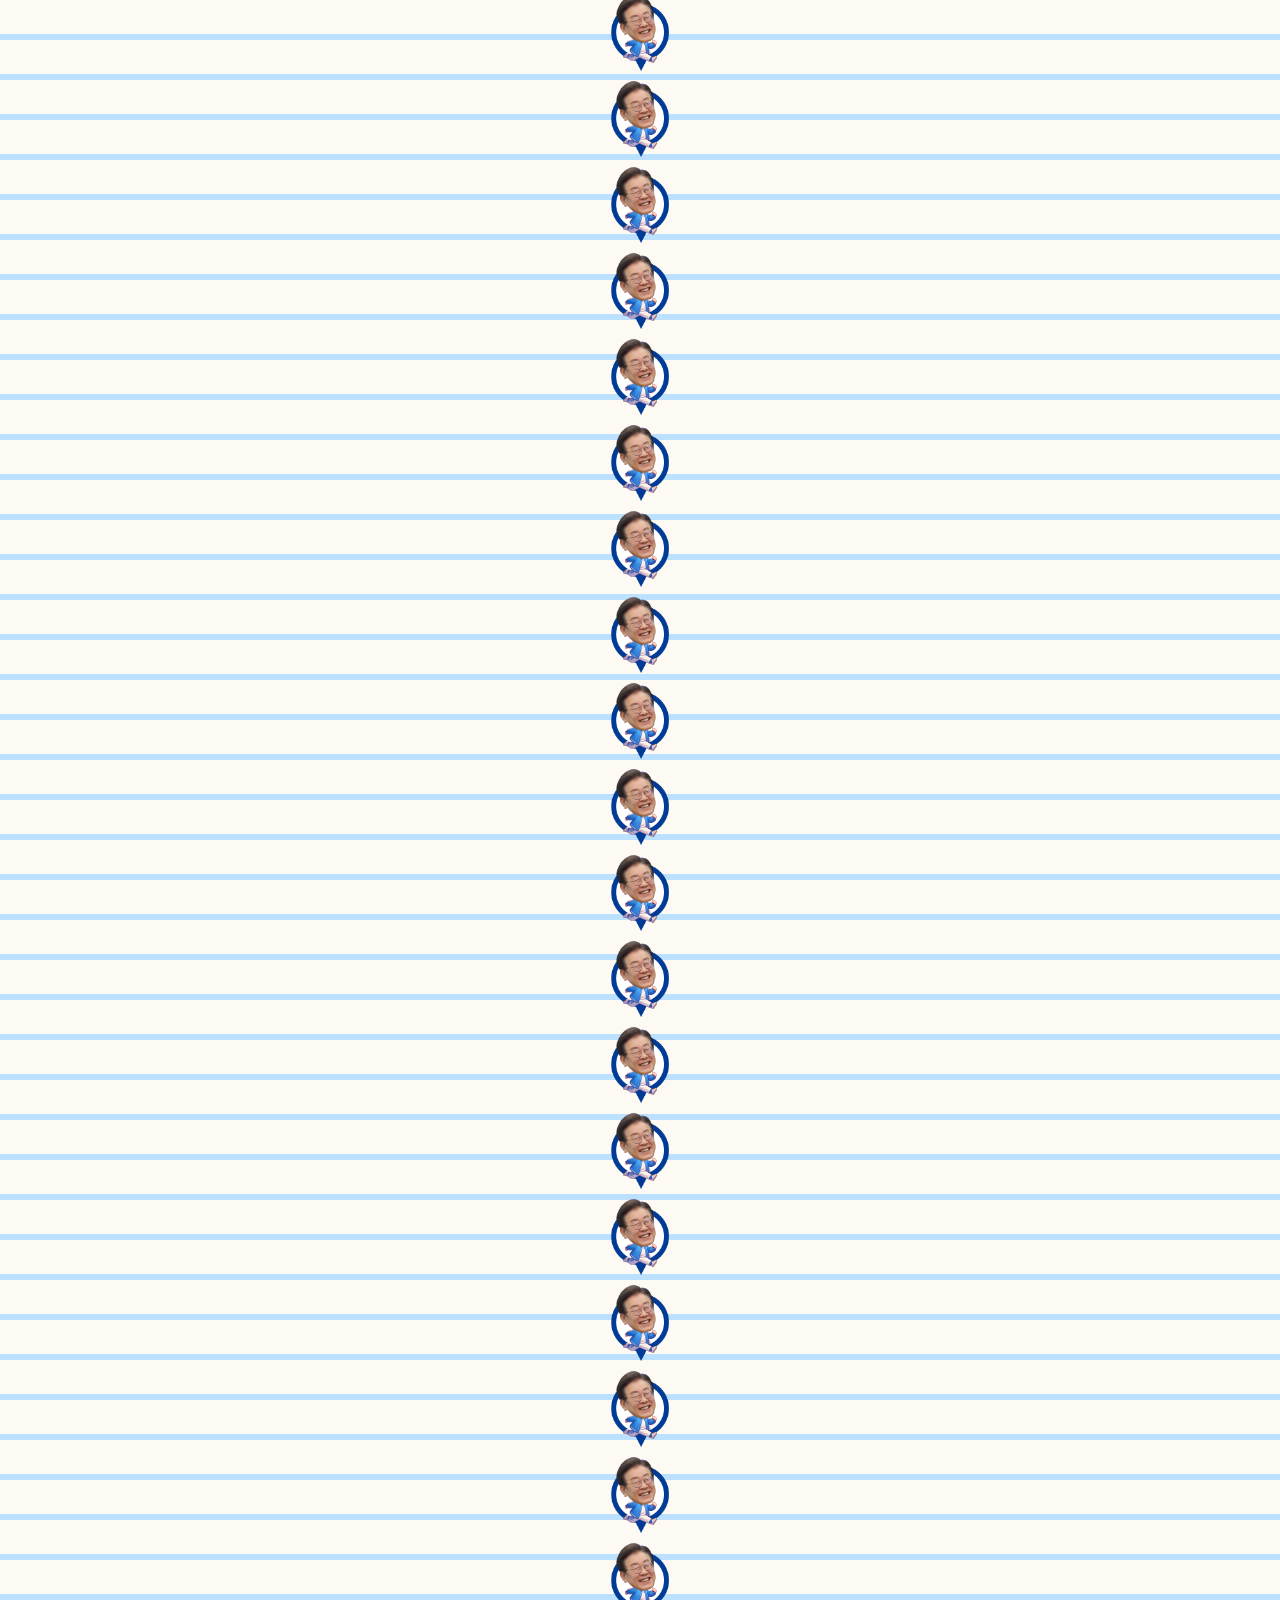
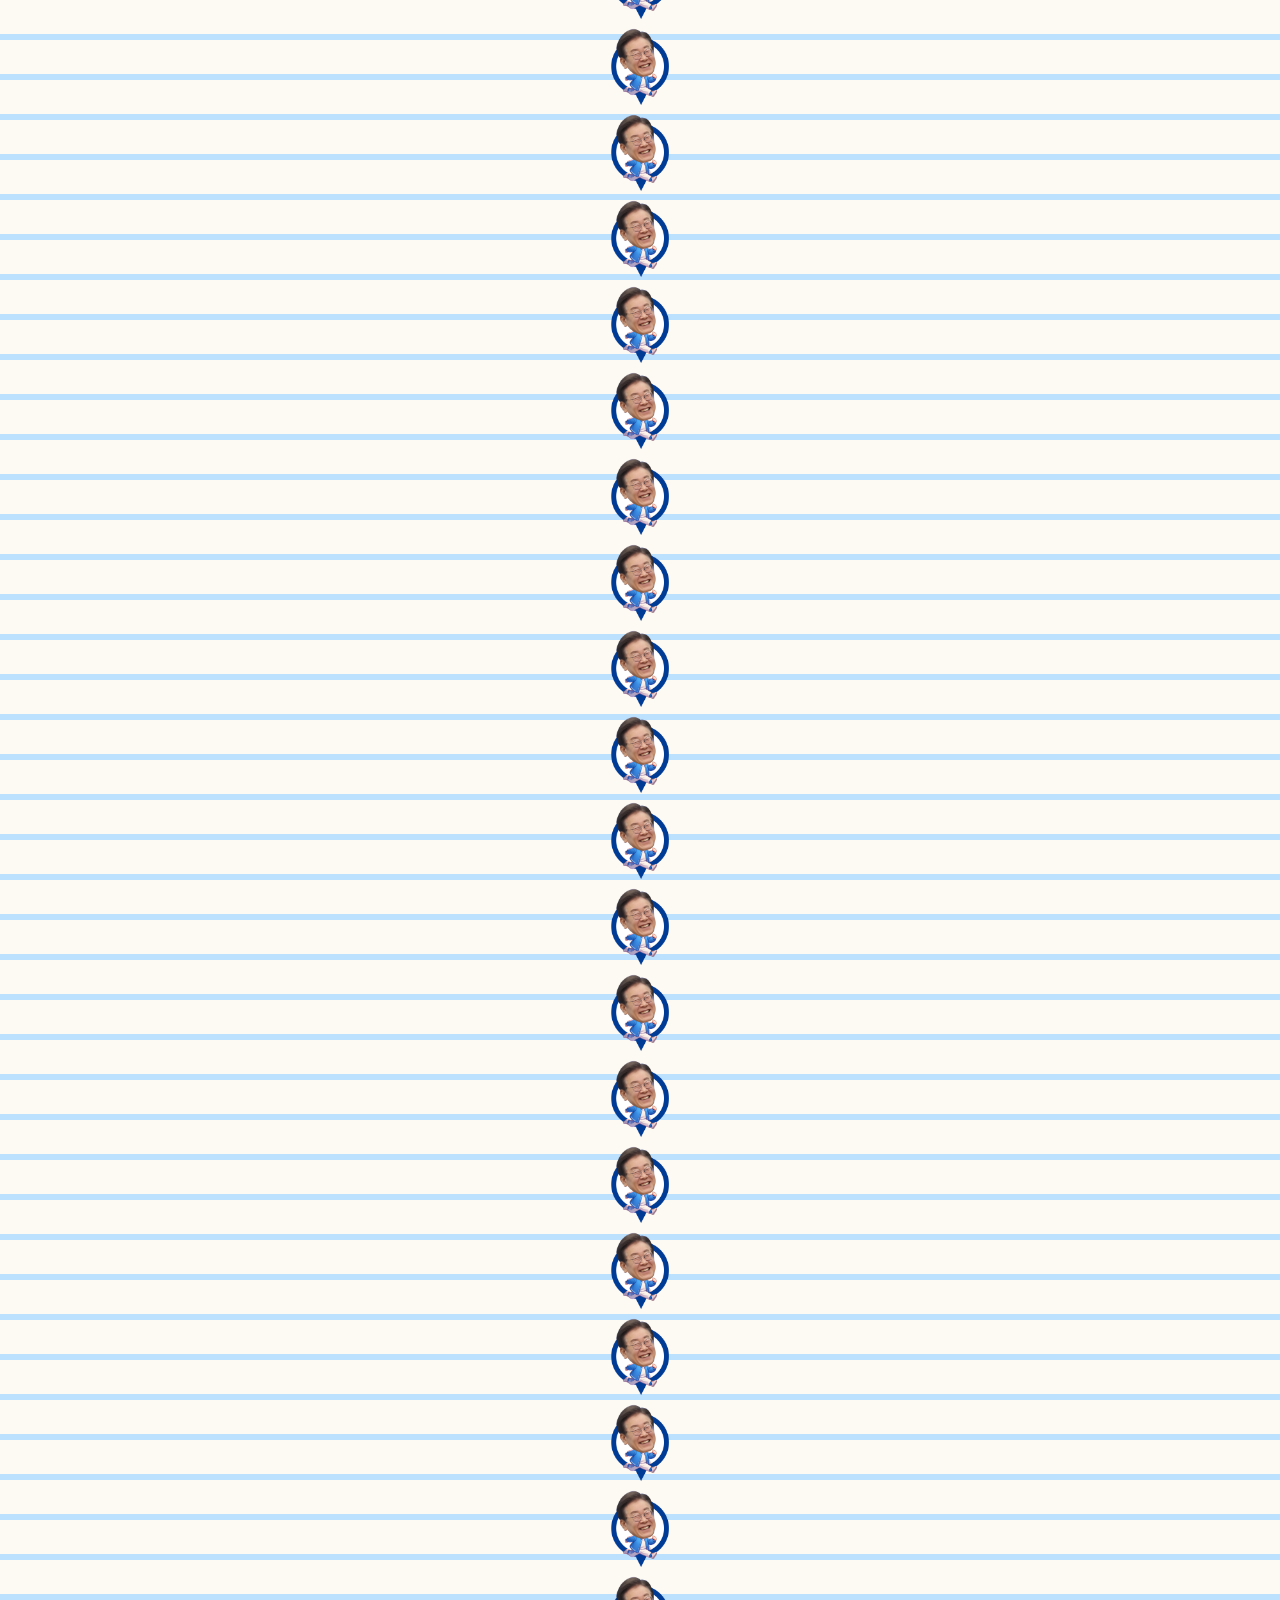
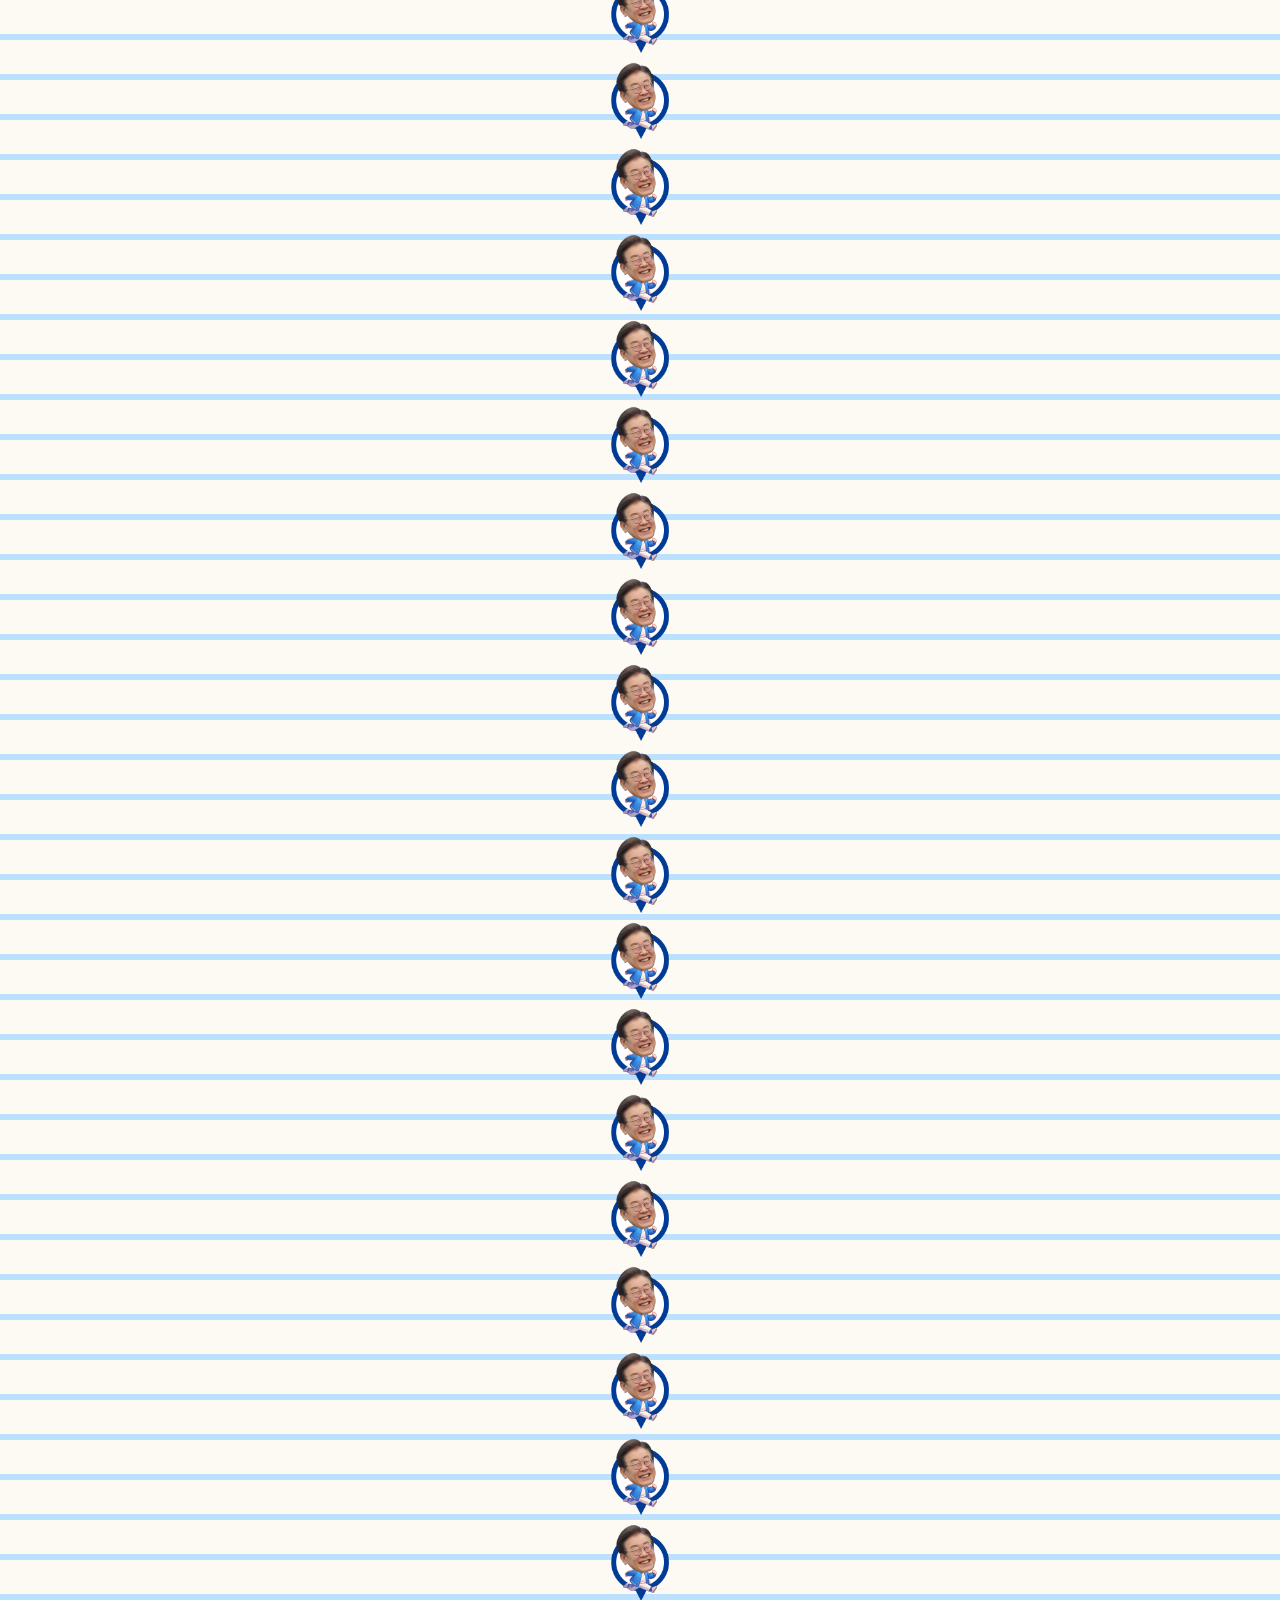
==== commit 1d269555: "240409 최종 ." ====
--- a/index.html
+++ b/index.html
@@ -1 +1 @@
-<!doctype html><html lang="en"><head><meta charset="utf-8"><meta http-equiv="X-UA-Compatible" content="IE=edge"><meta name="viewport" content="width=device-width,initial-scale=1"><link rel="icon" href="/favicon.ico"><title>JAMMAP</title><script defer="defer" src="/js/chunk-vendors.9a9a7a7c.js"></script><script defer="defer" src="/js/app.00675f01.js"></script><link href="/css/chunk-vendors.9e6d14e3.css" rel="stylesheet"><link href="/css/app.44dccf21.css" rel="stylesheet"></head><body><noscript><strong>We're sorry but JAMMAP doesn't work properly without JavaScript enabled. Please enable it to continue.</strong></noscript><div id="app"></div></body></html>+<!doctype html><html lang="en"><head><meta charset="utf-8"><meta http-equiv="X-UA-Compatible" content="IE=edge"><meta name="viewport" content="width=device-width,initial-scale=1"><link rel="icon" href="/favicon.ico"><title>JAMMAP</title><script defer="defer" src="/js/chunk-vendors.9a9a7a7c.js"></script><script defer="defer" src="/js/app.a9abc505.js"></script><link href="/css/chunk-vendors.9e6d14e3.css" rel="stylesheet"><link href="/css/app.bba89dcc.css" rel="stylesheet"></head><body><noscript><strong>We're sorry but JAMMAP doesn't work properly without JavaScript enabled. Please enable it to continue.</strong></noscript><div id="app"></div></body></html>
--- a/css/app.bba89dcc.css
+++ b/css/app.bba89dcc.css
@@ -0,0 +1 @@
+html{--background-color:#fdfaf4;--line-color:#bce1ff;--spacing:40px;--line-thickness:6px;--line-spacing:calc(var(--spacing) - var(--line-thickness));background:linear-gradient(to bottom,transparent var(--line-spacing),var(--line-color) var(--line-spacing)) 0 0 /100vw var(--spacing) repeat-y,linear-gradient(to right,transparent var(--line-spacing),var(--line-color) var(--line-spacing)) 0 0 /var(--spacing) 100vh repeat-x var(--background-color)}.tape{position:absolute;height:80px;width:30px;opacity:.5;background:repeating-linear-gradient(45deg,#00a6ac,#094072 5px,transparent 0,#01378c 10px,#0b68b3 0,transparent 15px);transform:rotate(45deg);z-index:99999999}.tape-1{bottom:12.5%;left:50%}.tape-2{top:80px;left:50%}#jamicon{transform:rotate(30deg)}#title{margin-top:20px;margin-bottom:20px;vertical-align:middle;font-size:40px;-webkit-text-stroke:2px #fff}#bottom{padding-top:10px;-webkit-text-stroke:.2px #fff}#app{font-family:DNFBitBitTTF,sans-serif!important;-webkit-font-smoothing:antialiased;-moz-osx-font-smoothing:grayscale;text-align:center;color:#2c3e50}@font-face{font-family:chab;src:url(/fonts/chab.58e5a62b.ttf) format("truetype");font-weight:400;font-style:normal}@font-face{font-family:DNFBitBitTTF;src:url(/fonts/DNFBitBitTTF.fb8fde95.ttf) format("truetype");font-weight:400;font-style:normal}
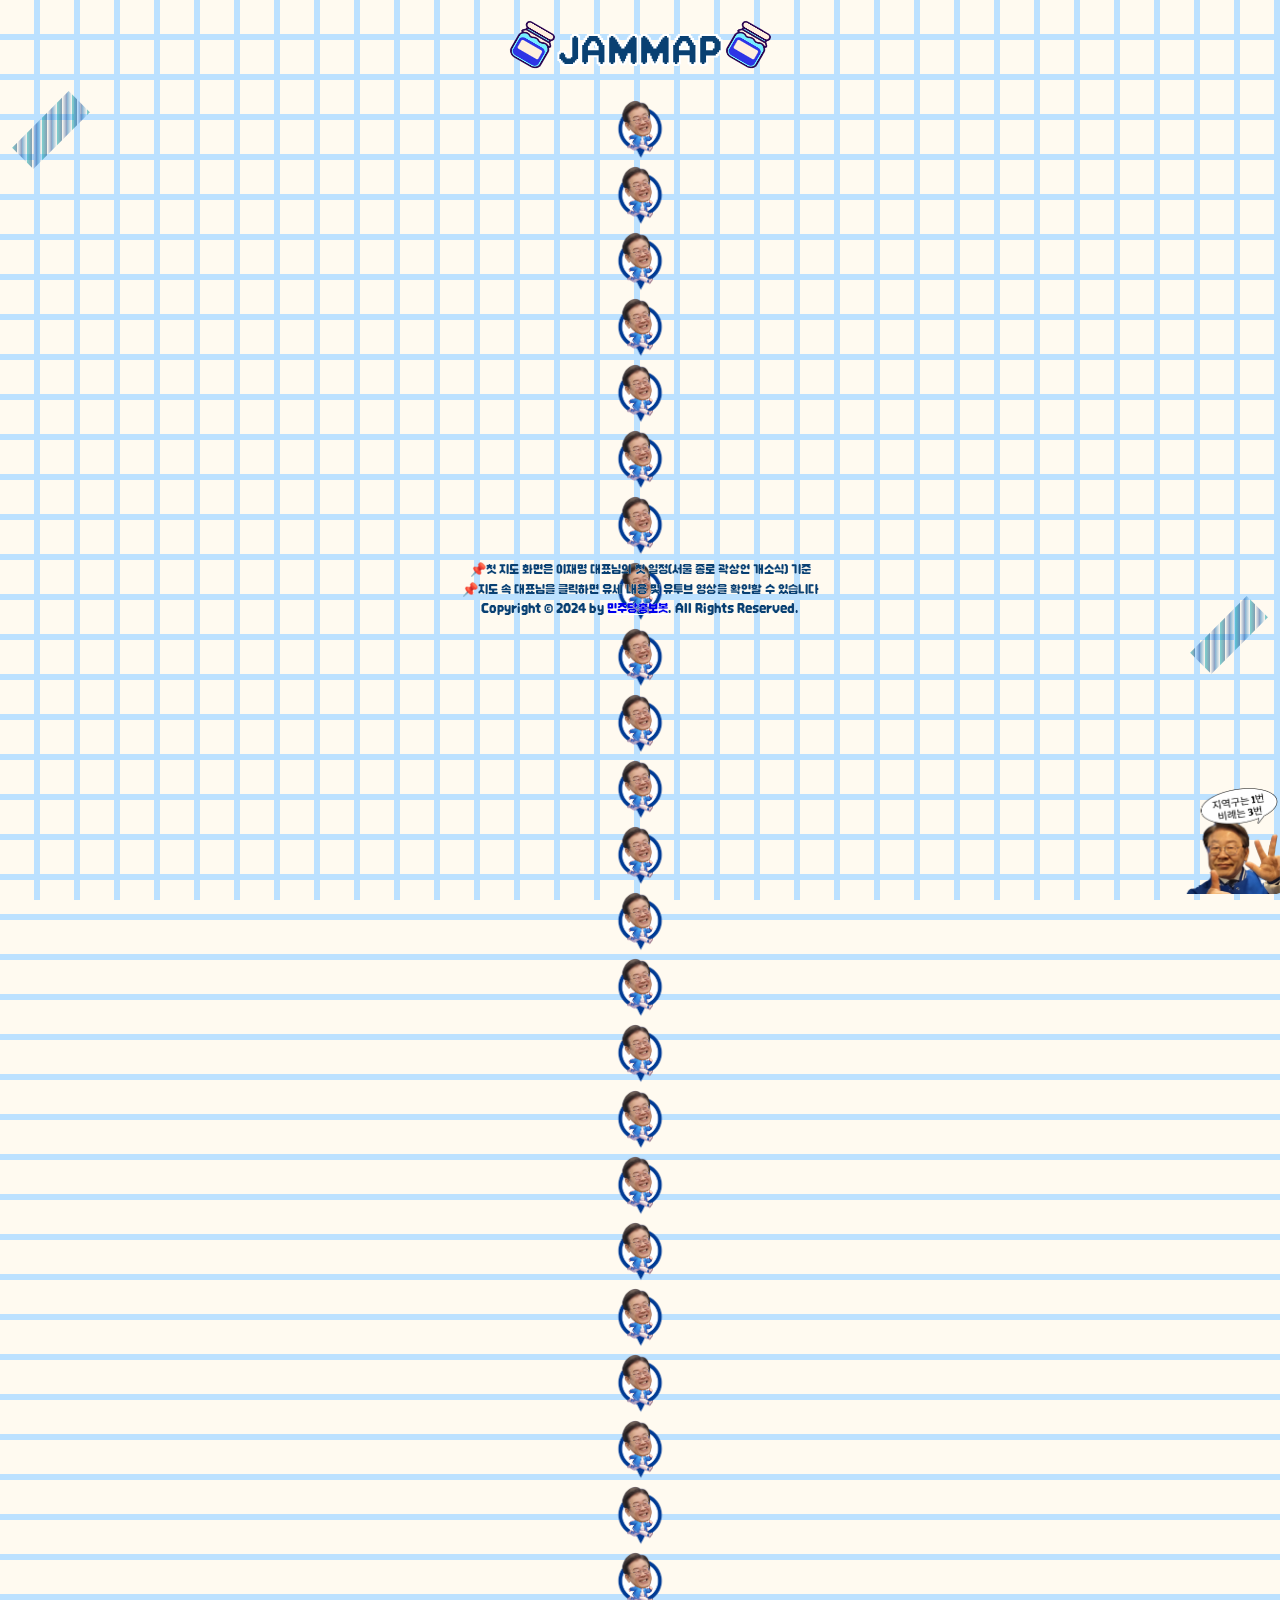
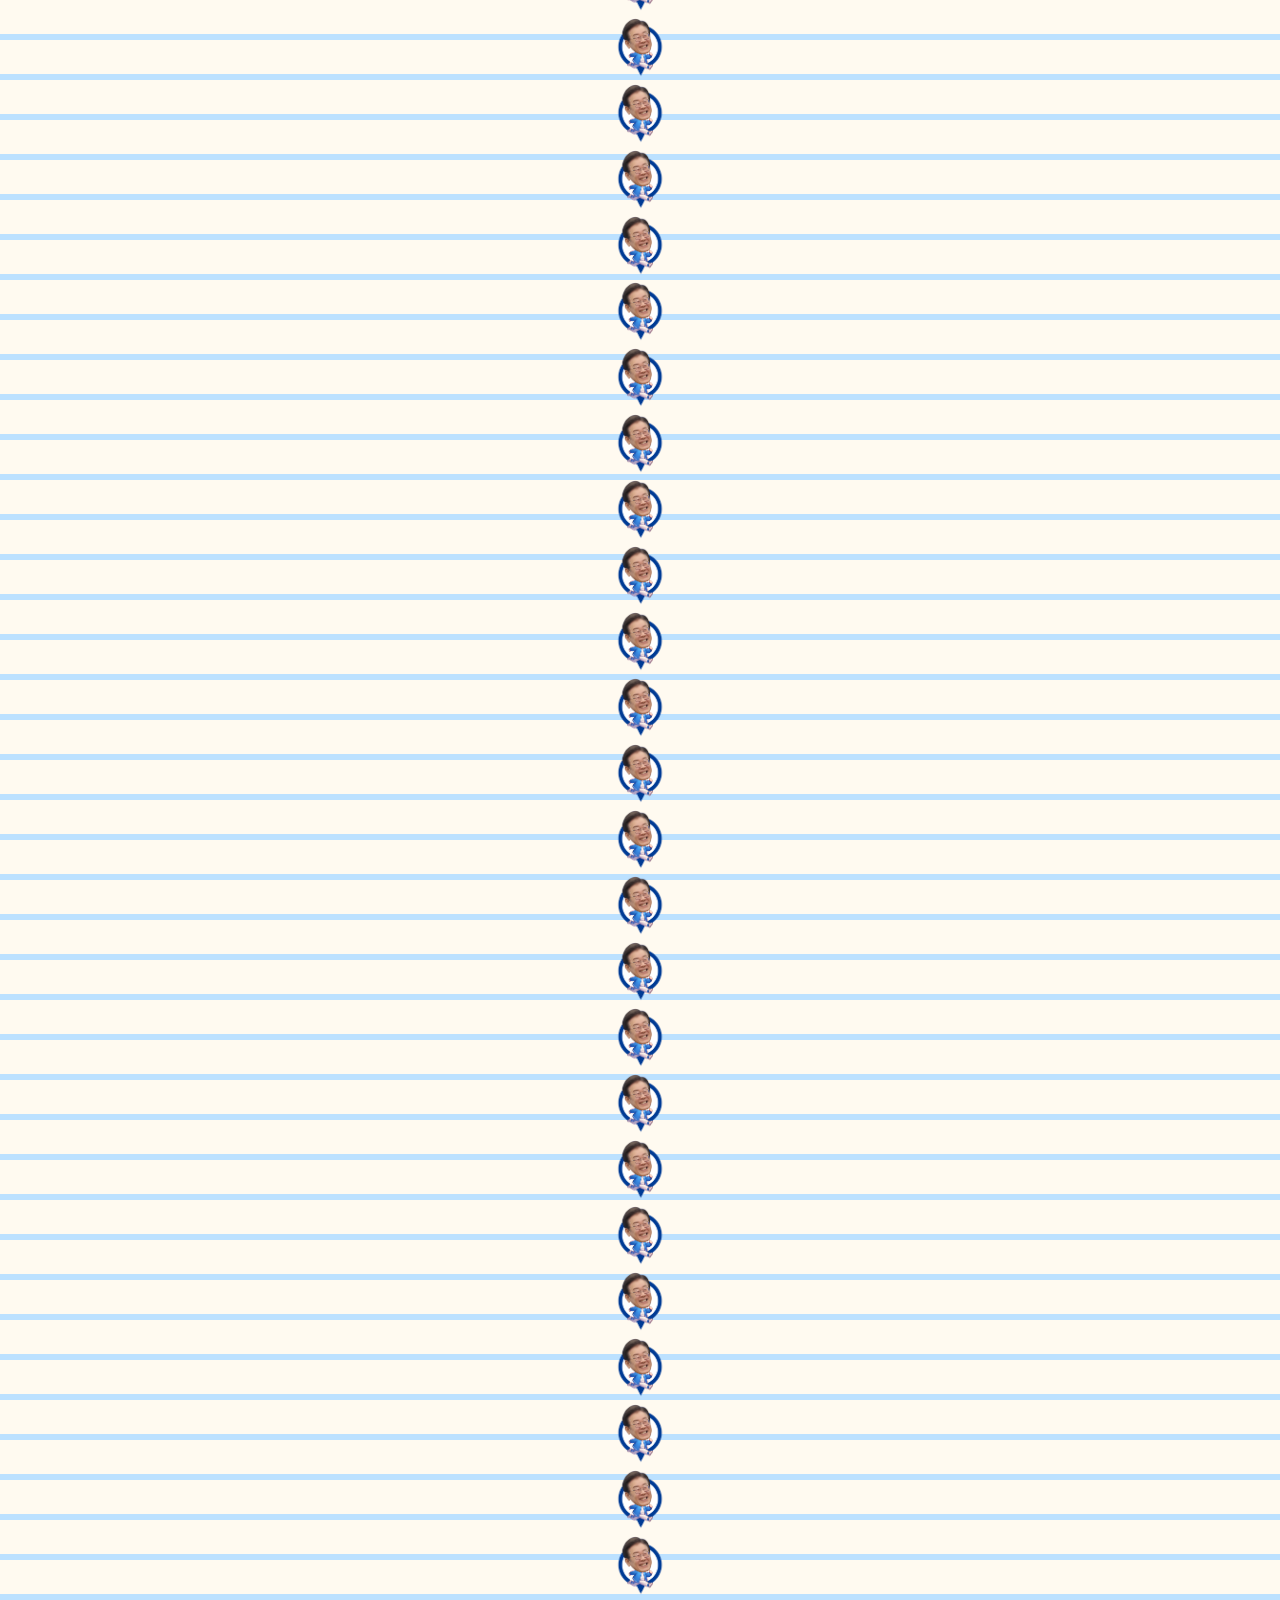
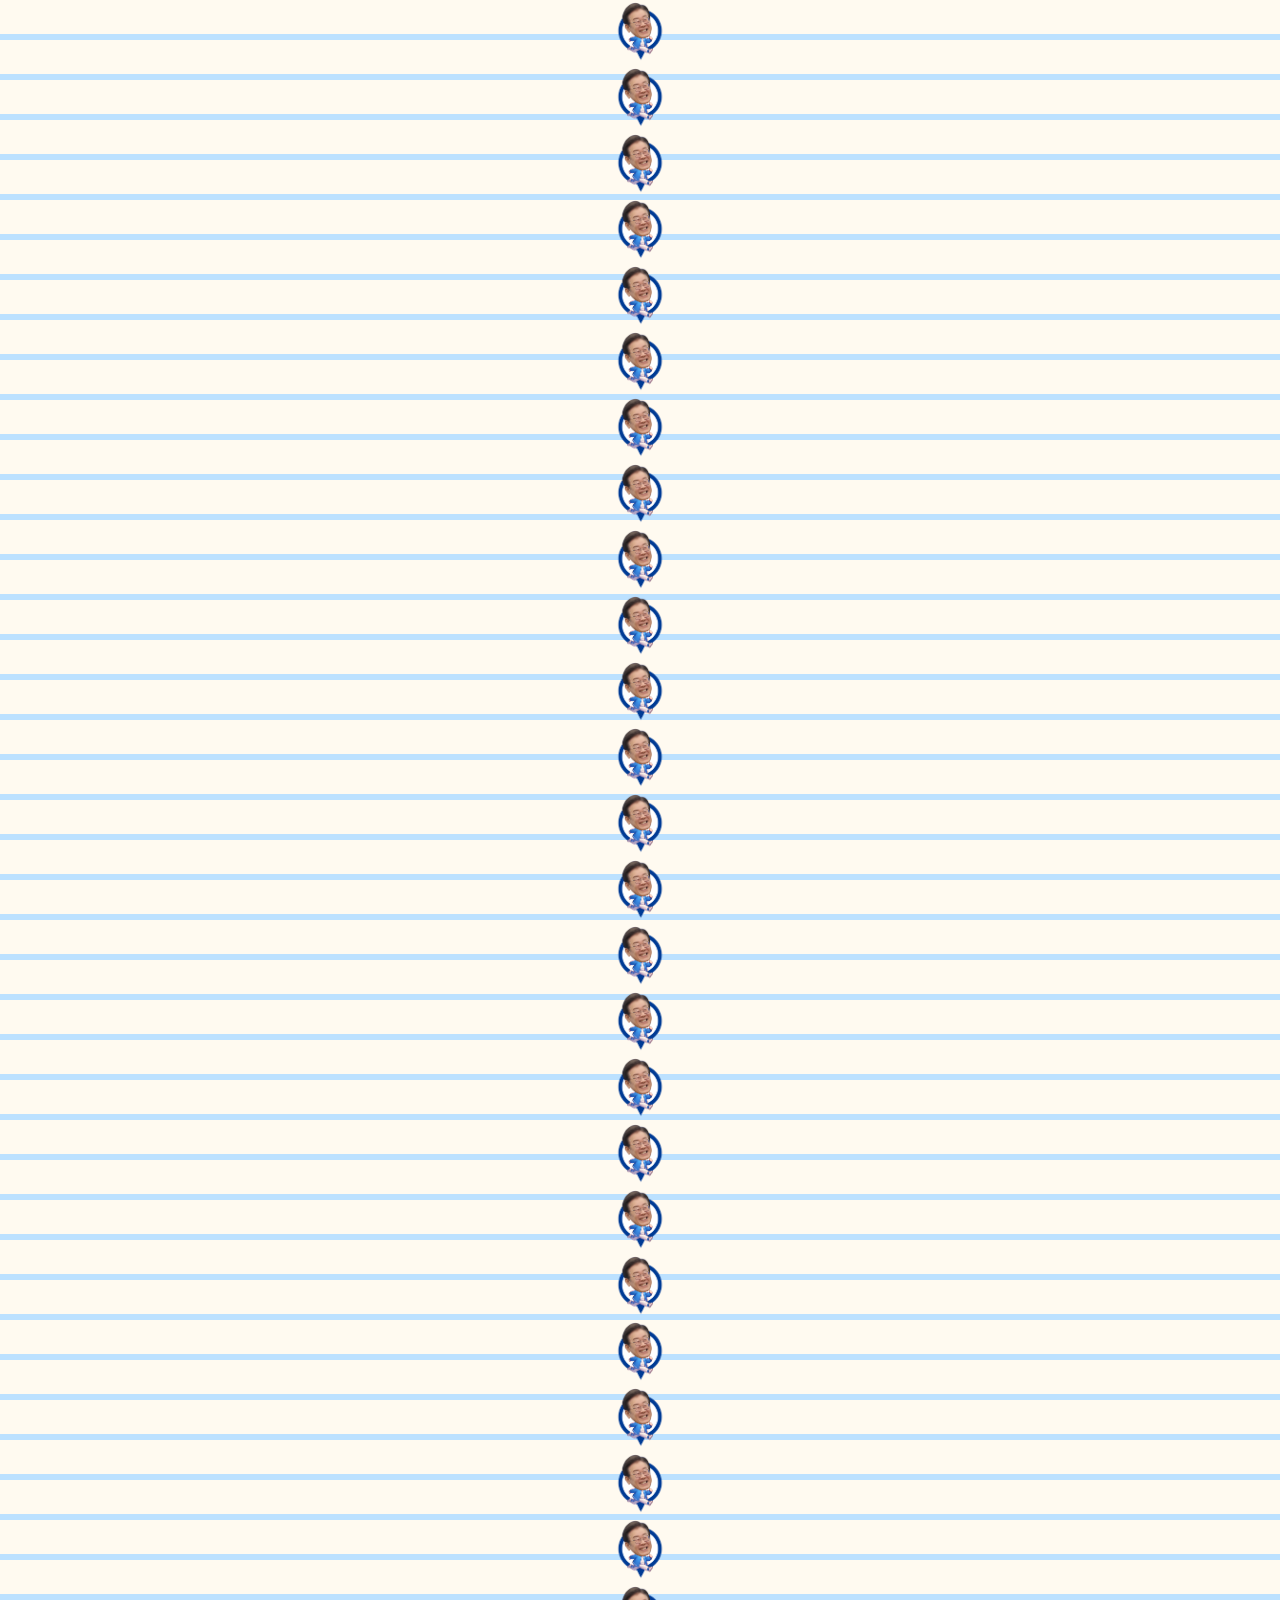
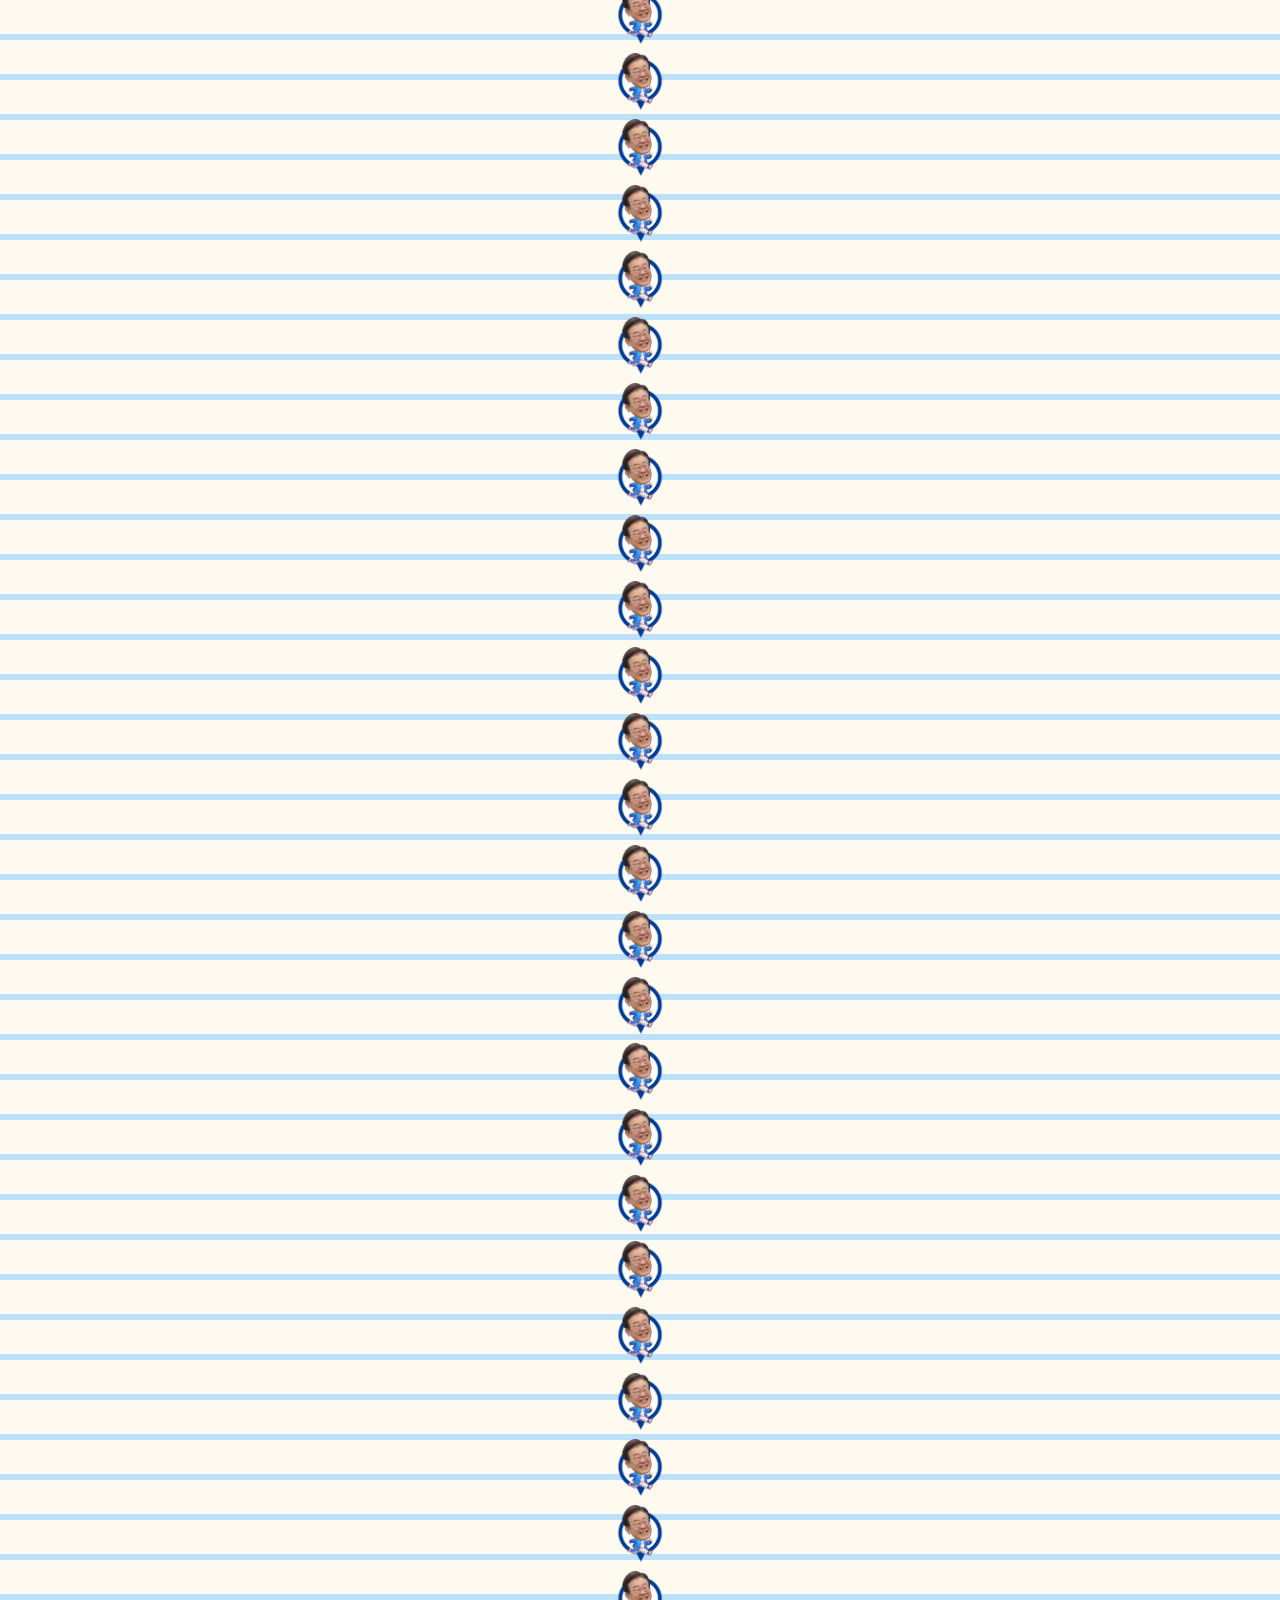
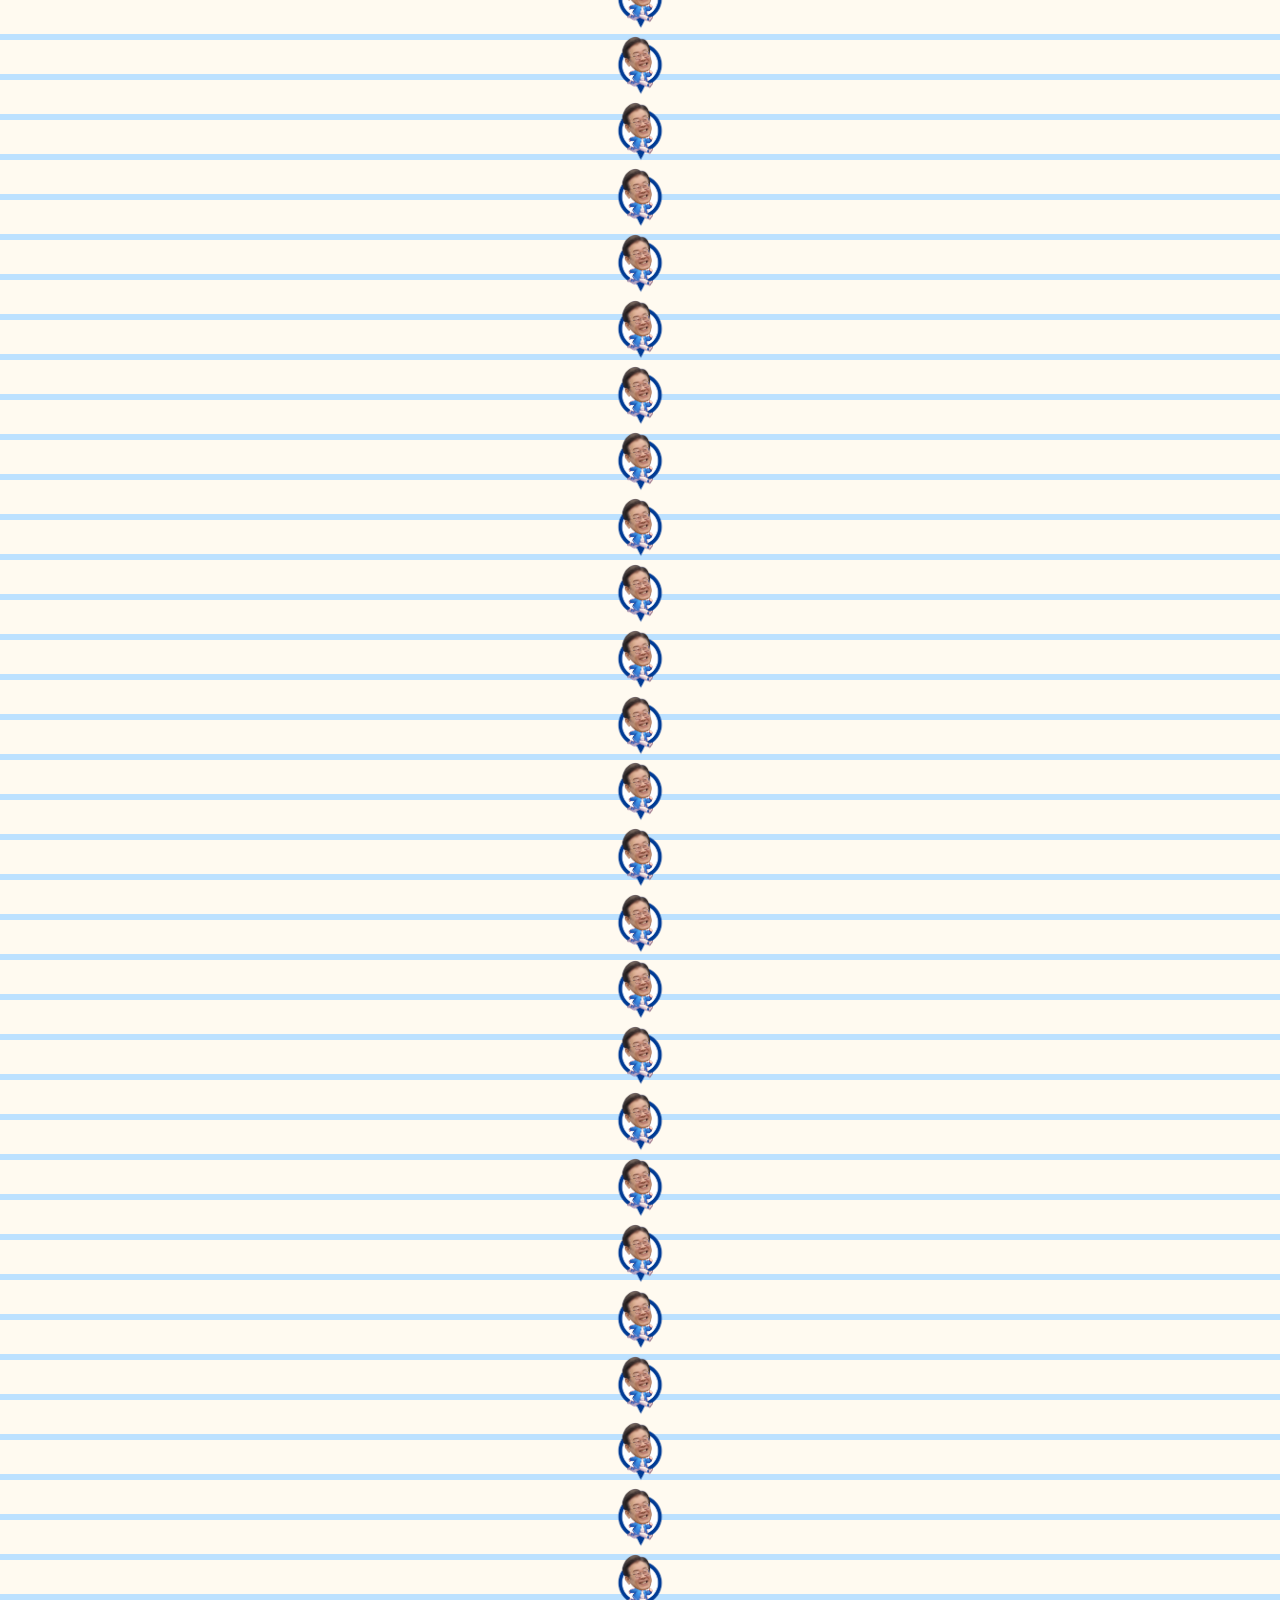
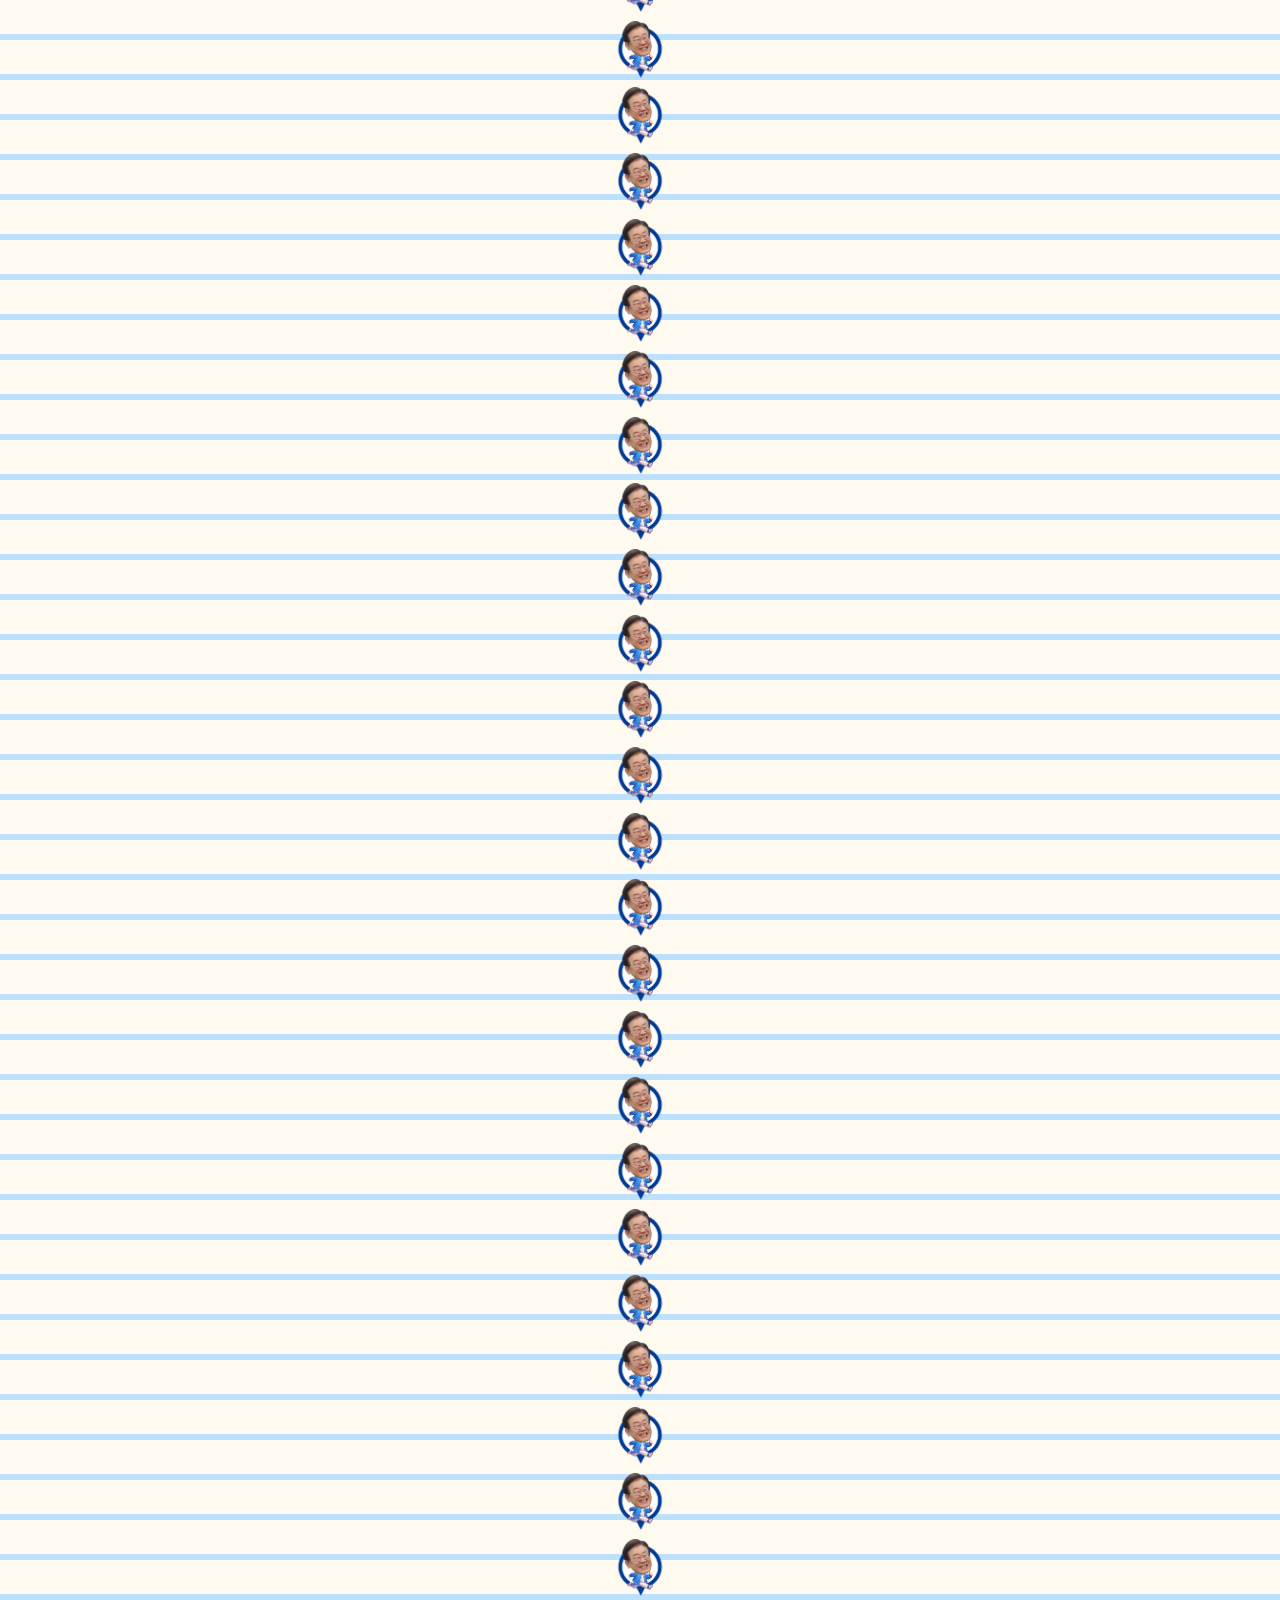
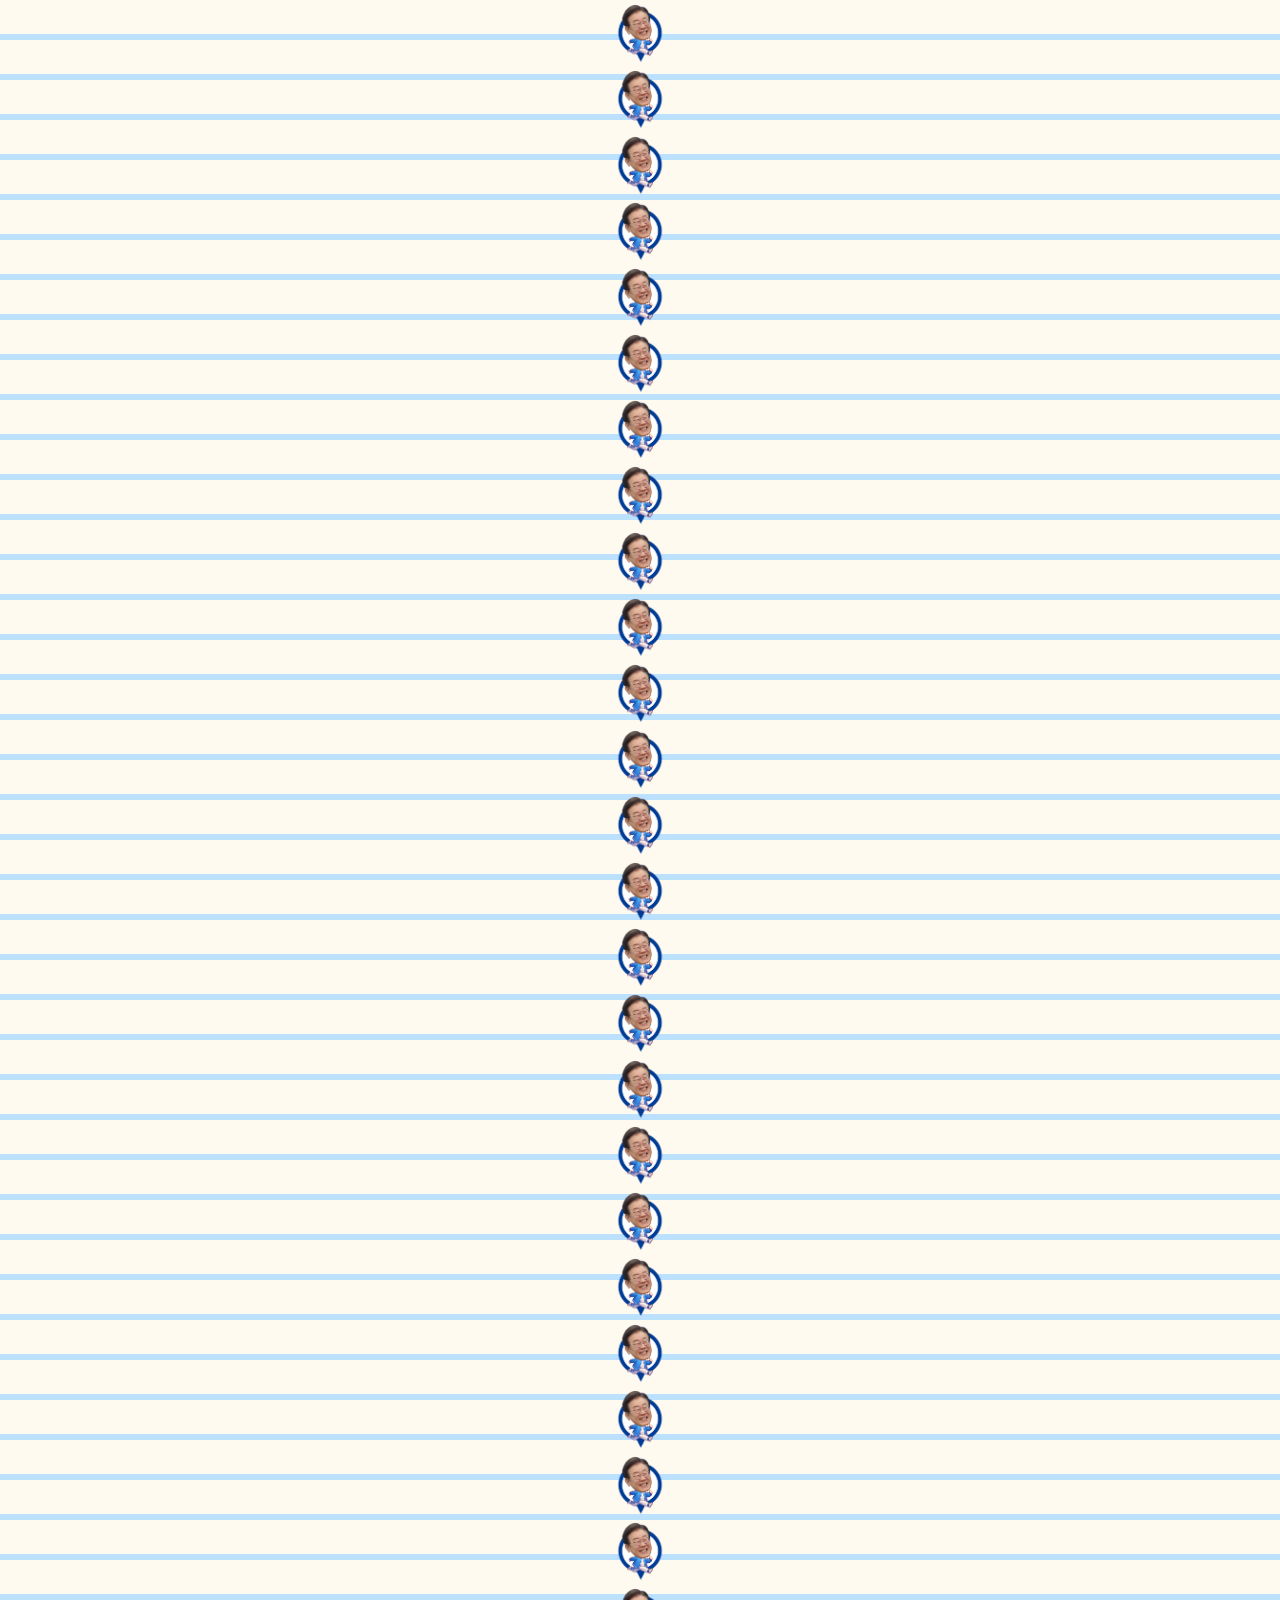
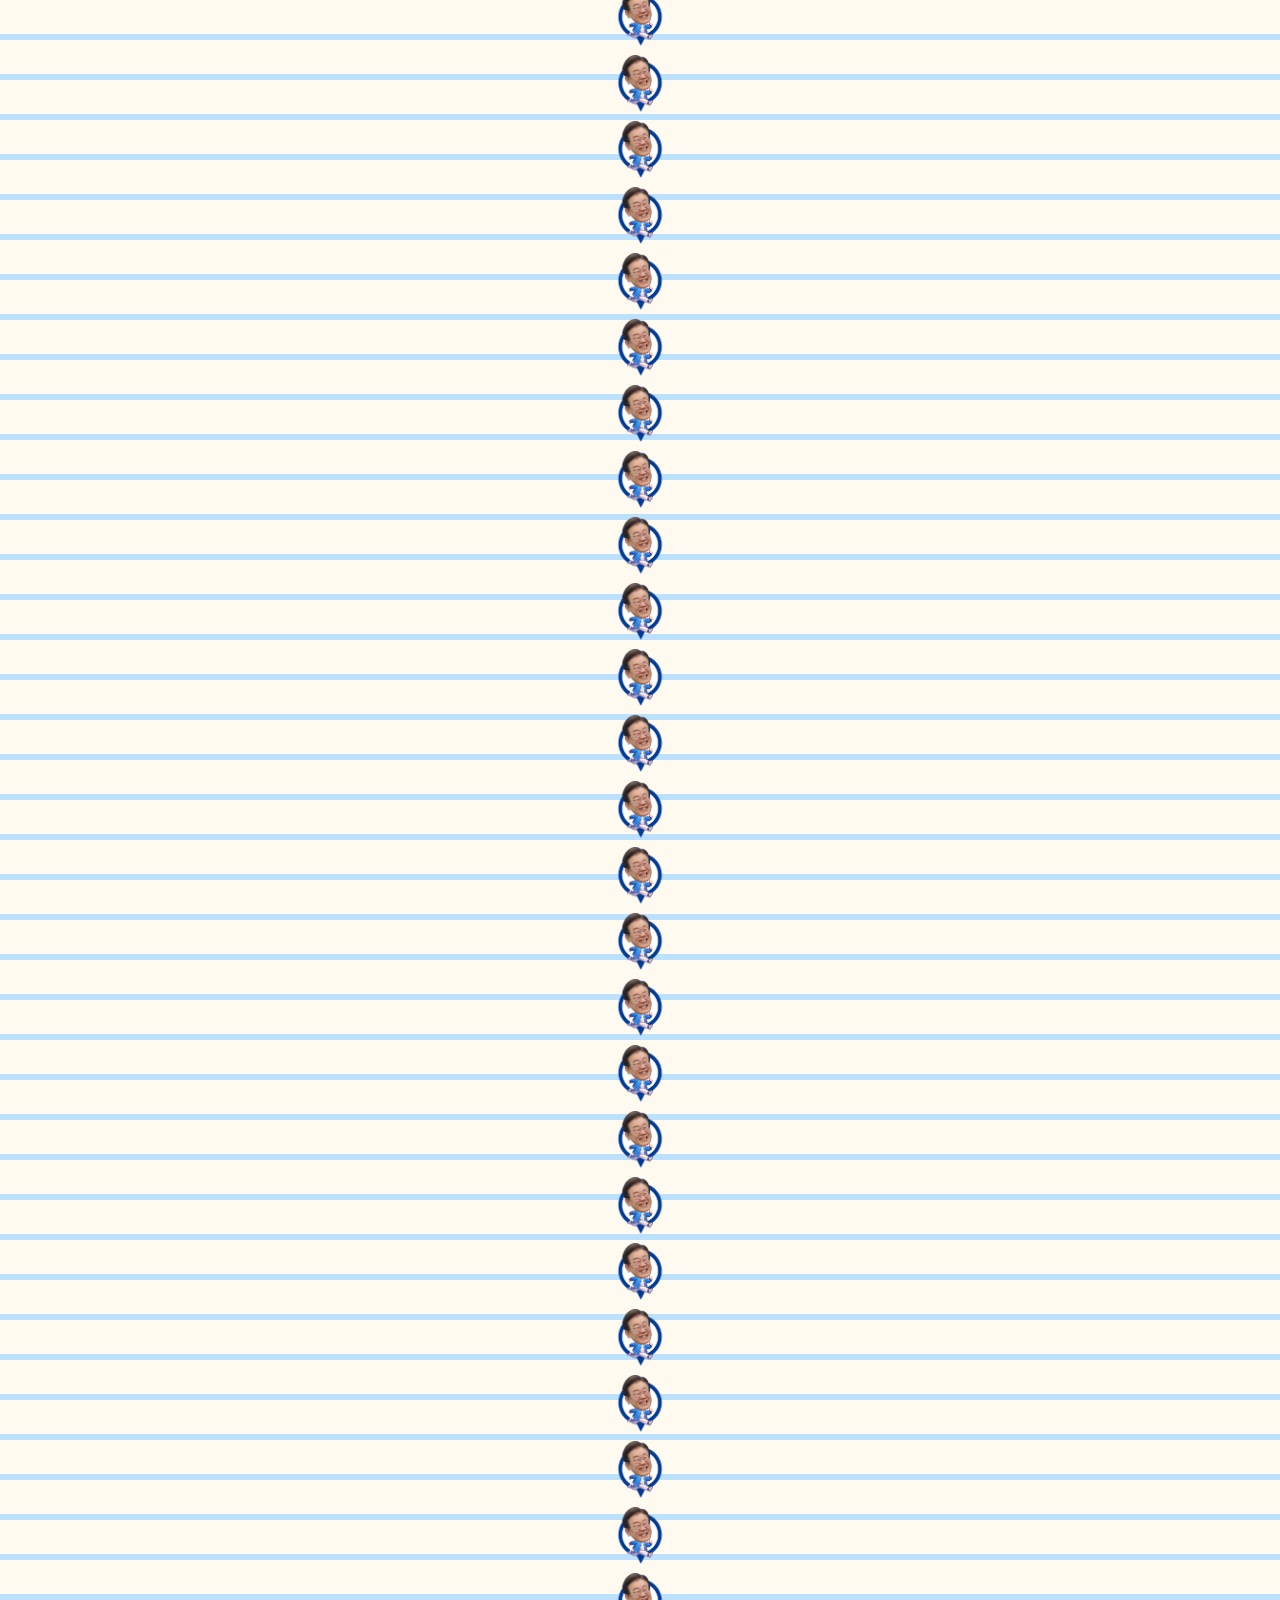
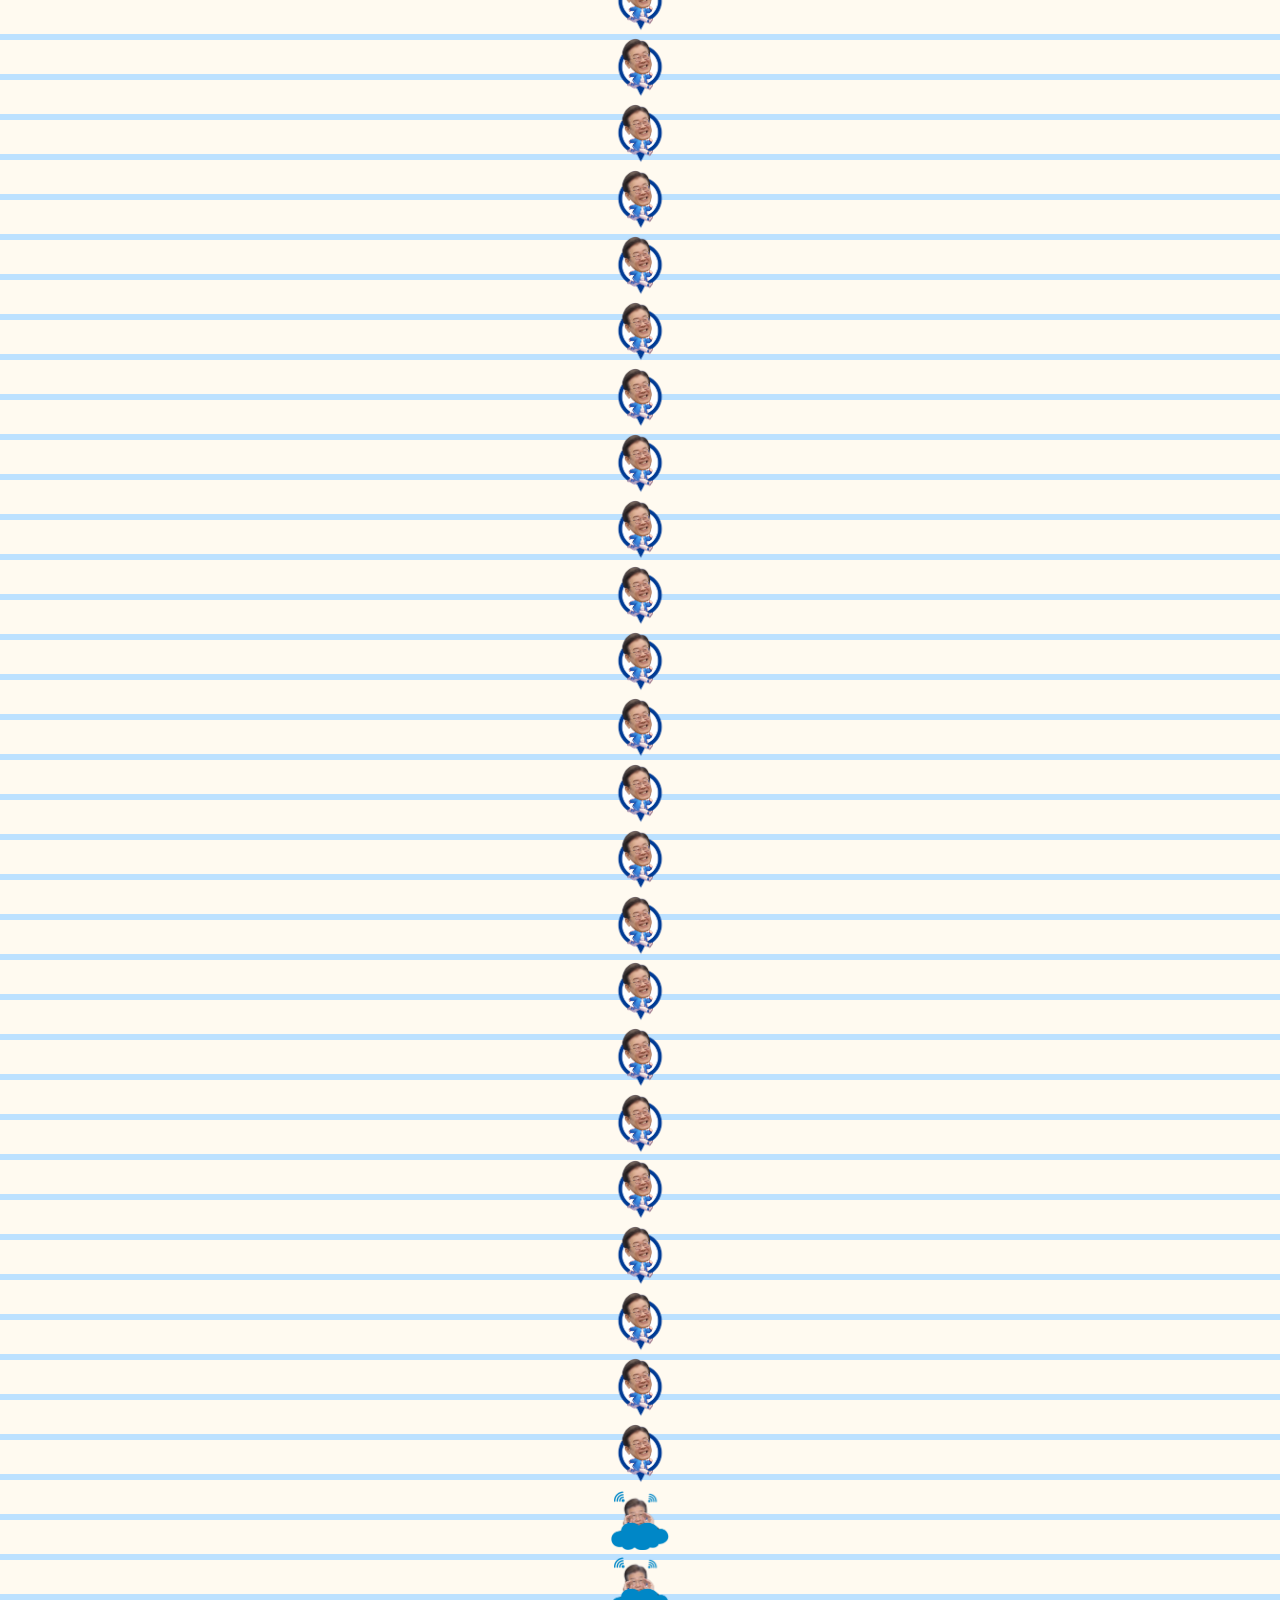
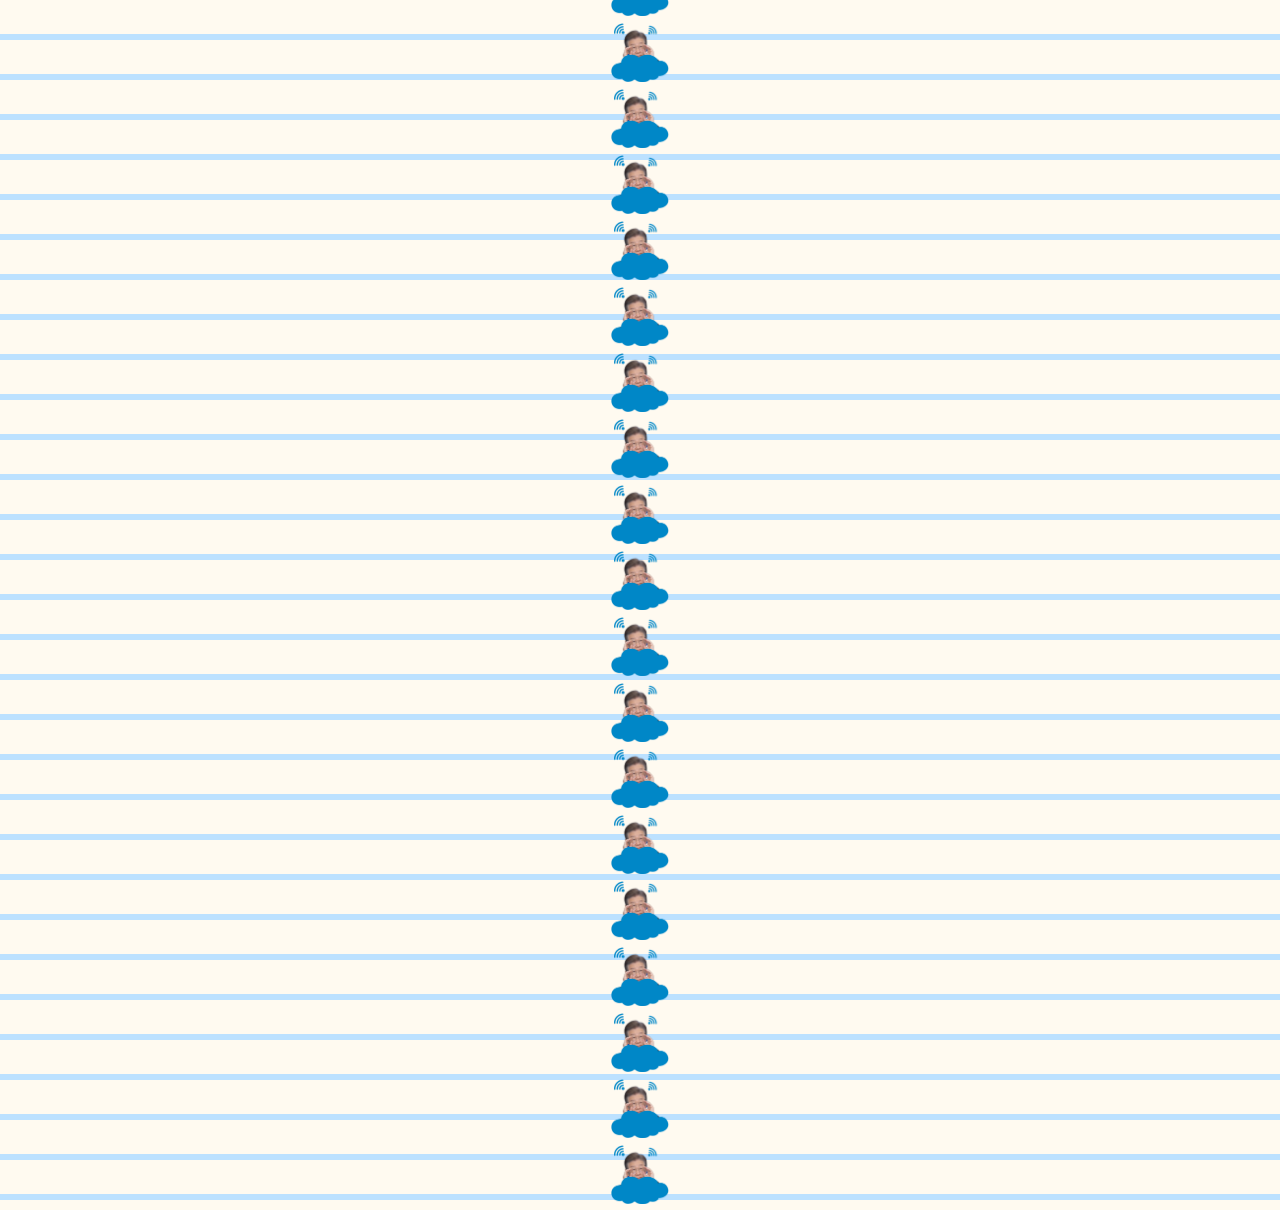
==== commit a1e0257d: "css 수정 ." ====
--- a/index.html
+++ b/index.html
@@ -1 +1 @@
-<!doctype html><html lang="en"><head><meta charset="utf-8"><meta http-equiv="X-UA-Compatible" content="IE=edge"><meta name="viewport" content="width=device-width,initial-scale=1"><link rel="icon" href="/favicon.ico"><title>JAMMAP</title><script defer="defer" src="/js/chunk-vendors.9a9a7a7c.js"></script><script defer="defer" src="/js/app.a9abc505.js"></script><link href="/css/chunk-vendors.9e6d14e3.css" rel="stylesheet"><link href="/css/app.bba89dcc.css" rel="stylesheet"></head><body><noscript><strong>We're sorry but JAMMAP doesn't work properly without JavaScript enabled. Please enable it to continue.</strong></noscript><div id="app"></div></body></html>+<!doctype html><html lang="en"><head><meta charset="utf-8"><meta http-equiv="X-UA-Compatible" content="IE=edge"><meta name="viewport" content="width=device-width,initial-scale=1"><link rel="icon" href="/favicon.ico"><title>JAMMAP</title><script defer="defer" src="/js/chunk-vendors.9a9a7a7c.js"></script><script defer="defer" src="/js/app.d465d0eb.js"></script><link href="/css/chunk-vendors.9e6d14e3.css" rel="stylesheet"><link href="/css/app.ed9d15b0.css" rel="stylesheet"></head><body><noscript><strong>We're sorry but JAMMAP doesn't work properly without JavaScript enabled. Please enable it to continue.</strong></noscript><div id="app"></div></body></html>
--- a/css/app.ed9d15b0.css
+++ b/css/app.ed9d15b0.css
@@ -0,0 +1 @@
+html{font-family:DNFBitBitTTF,sans-serif!important;-webkit-font-smoothing:antialiased;-moz-osx-font-smoothing:grayscale;color:#094072;--background-color:#fffaf0;--line-color:#bce1ff;--spacing:40px;--line-thickness:6px;--line-spacing:calc(var(--spacing) - var(--line-thickness));background:linear-gradient(to bottom,transparent var(--line-spacing),var(--line-color) var(--line-spacing)) 0 0 /100vw var(--spacing) repeat-y,linear-gradient(to right,transparent var(--line-spacing),var(--line-color) var(--line-spacing)) 0 0 /var(--spacing) 100vh repeat-x var(--background-color)}.tape{position:absolute;height:80px;width:30px;opacity:.5;background:repeating-linear-gradient(45deg,#00a6ac,#094072 5px,transparent 0,#01378c 10px,#0b68b3 0,transparent 15px);transform:rotate(45deg);z-index:99999999}.tape-1{bottom:25vh;right:4vh}.tape-2{top:10vh;left:4vh}.card{background-color:#def0ff;color:#094072}#jamicon{transform:rotate(30deg)}#title{margin-top:20px;margin-bottom:20px;vertical-align:middle;font-size:40px;-webkit-text-stroke:2px #fff}#bottom{font-size:13px;padding-top:10px;-webkit-text-stroke:.2px #fff}#app{text-align:center}@font-face{font-family:chab;src:url(/fonts/chab.58e5a62b.ttf) format("truetype");font-weight:400;font-style:normal}@font-face{font-family:DNFBitBitTTF;src:url(/fonts/DNFBitBitTTF.fb8fde95.ttf) format("truetype");font-weight:400;font-style:normal}
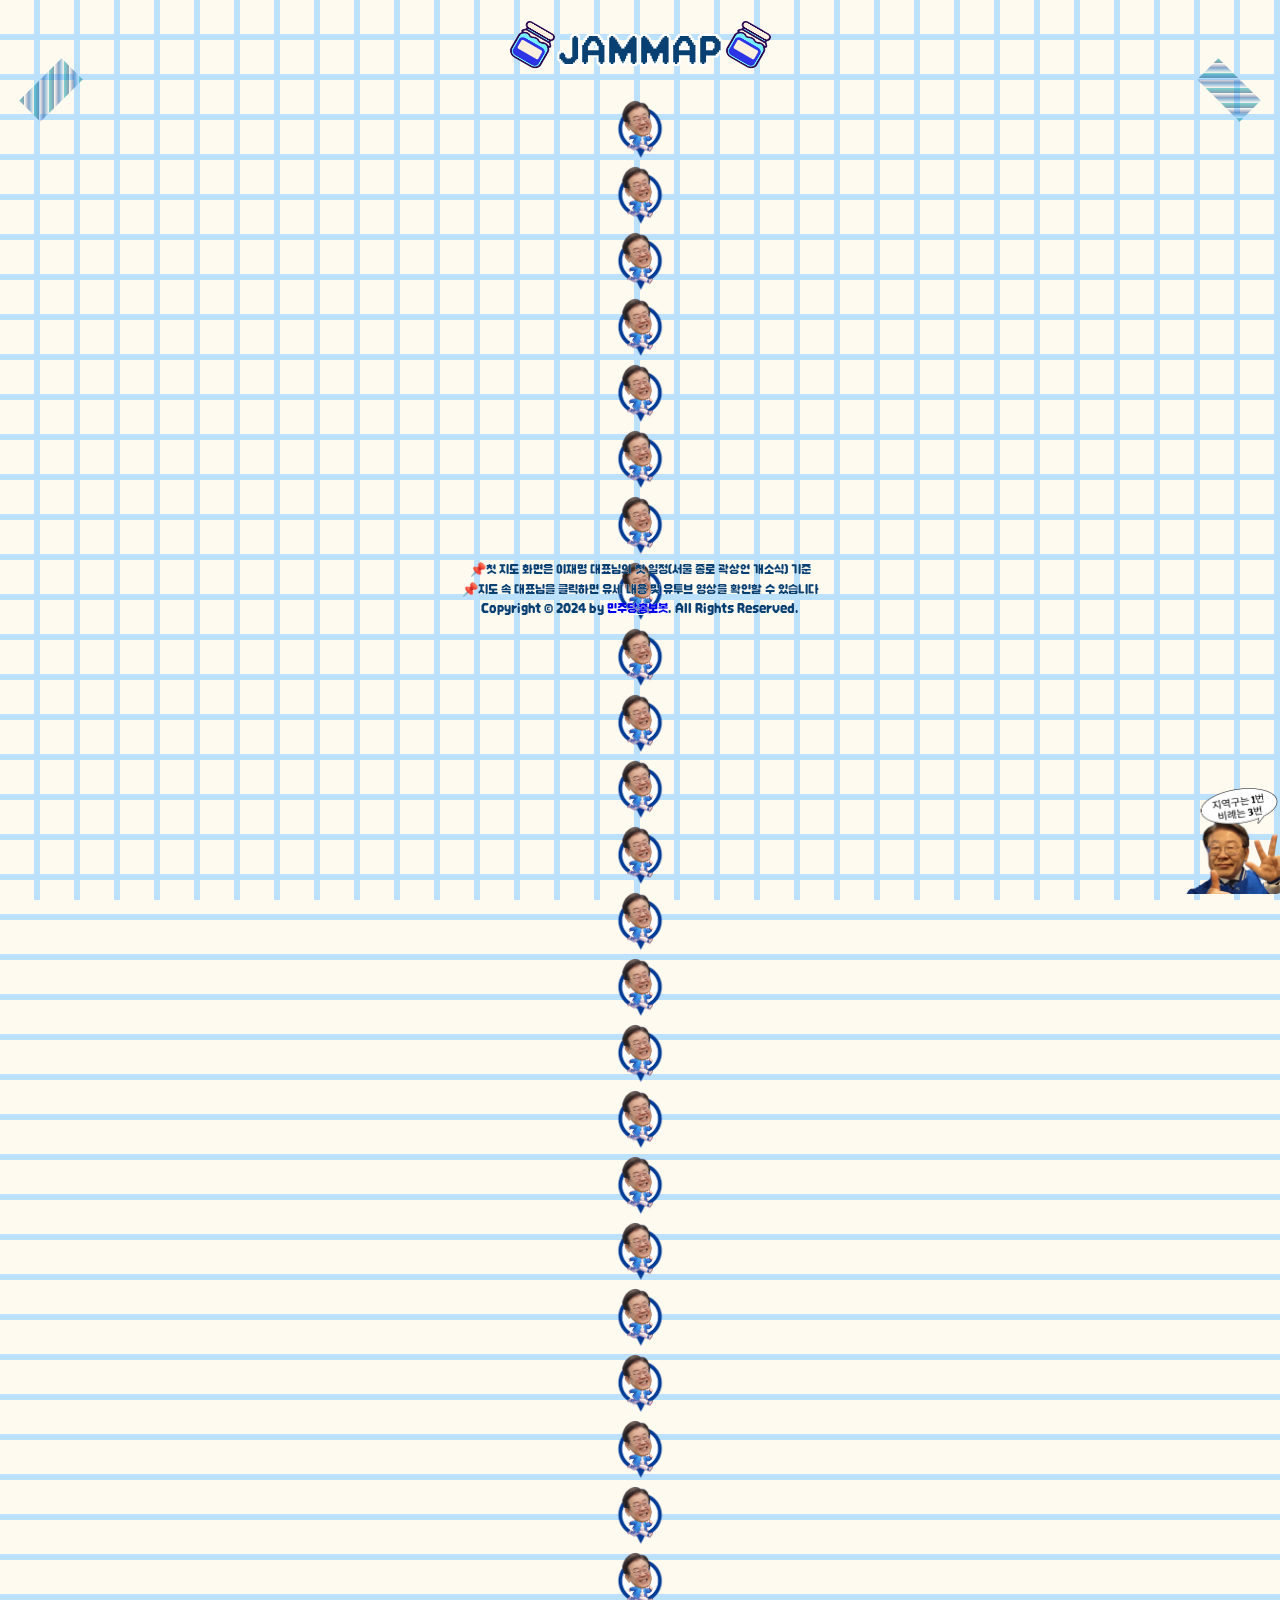
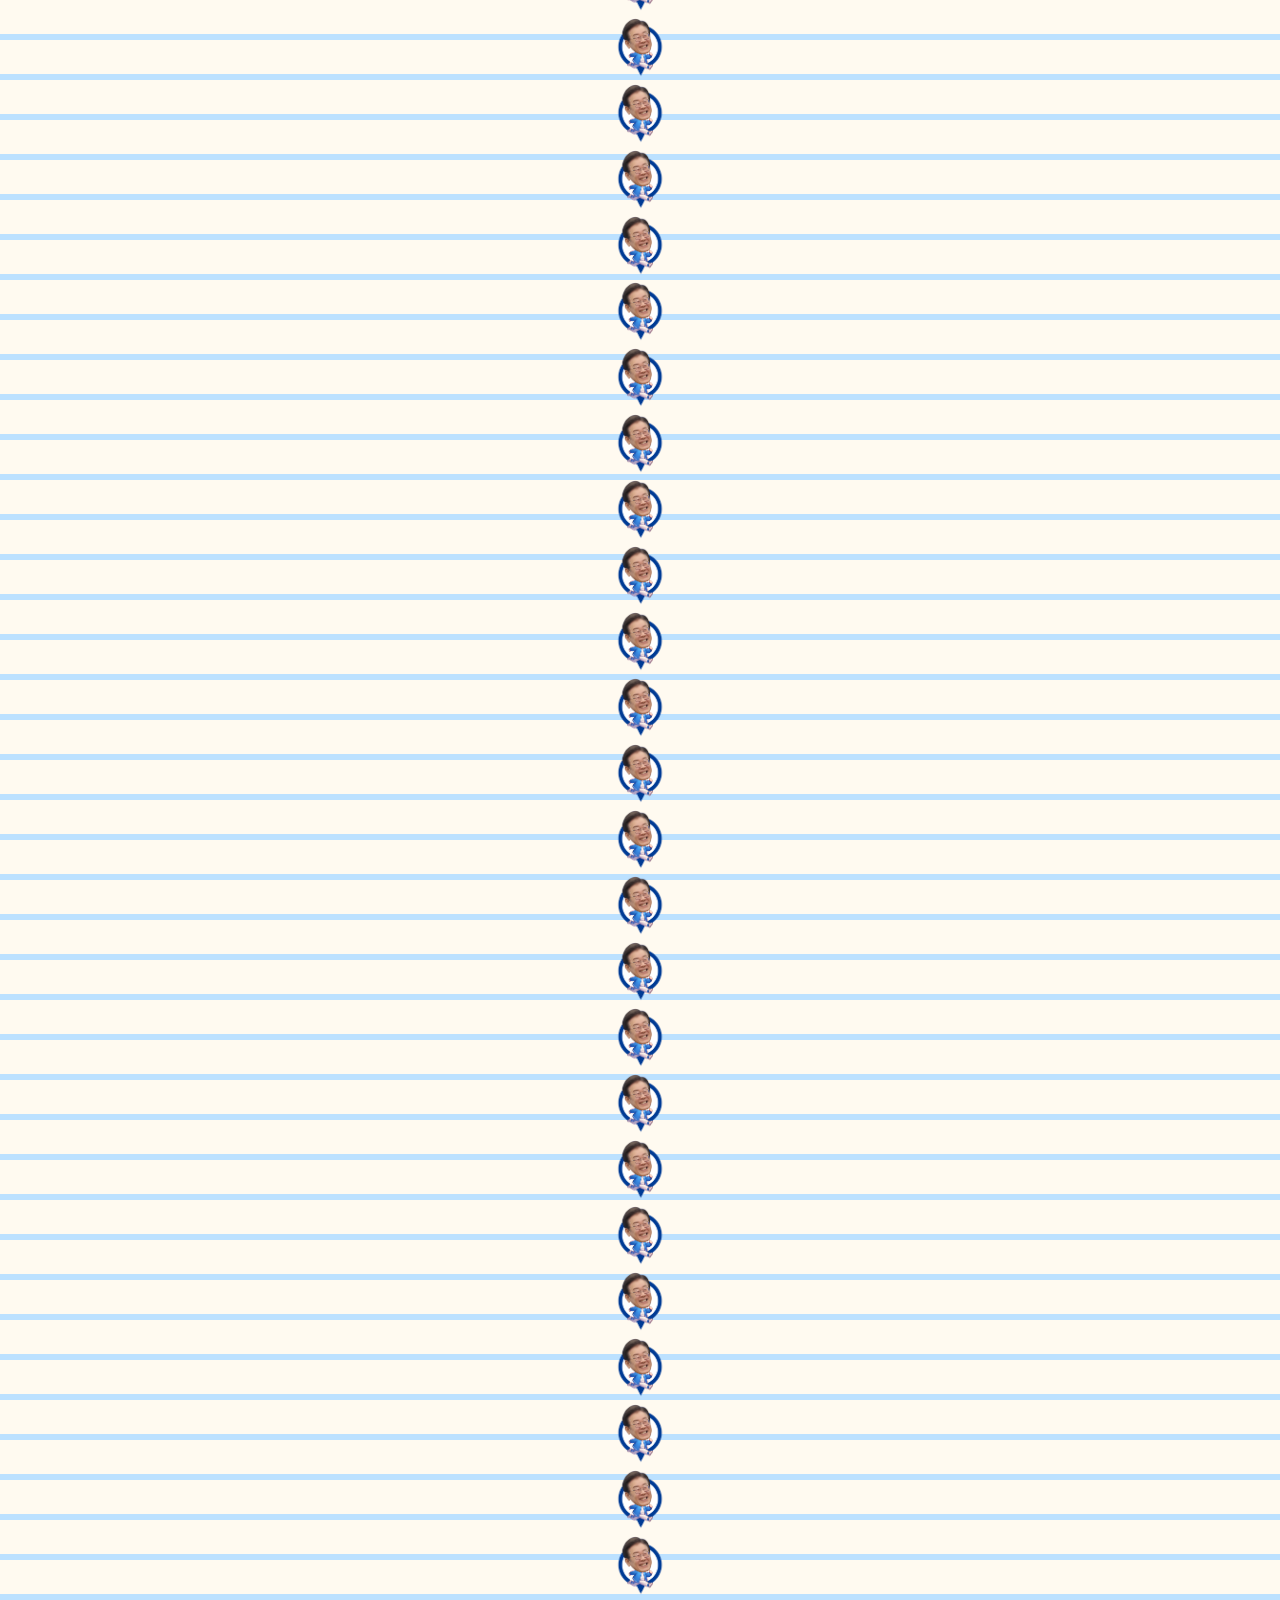
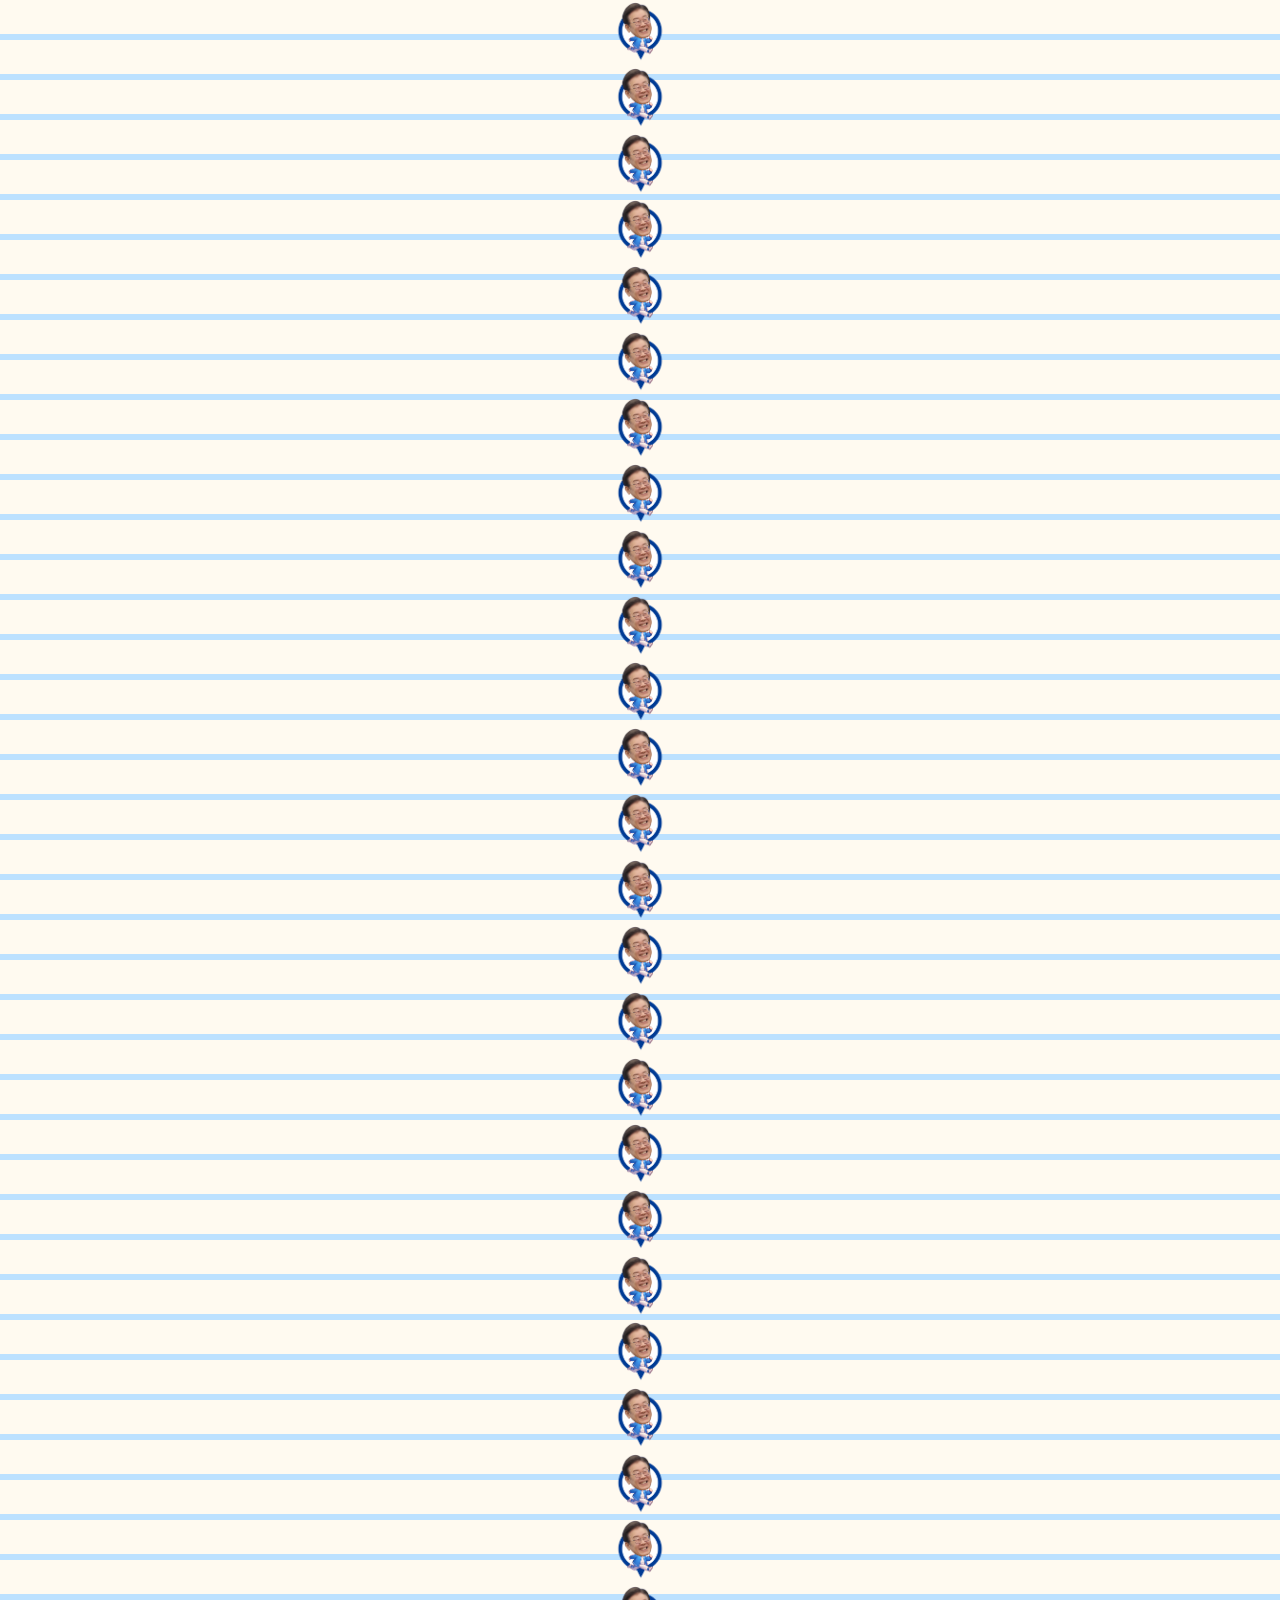
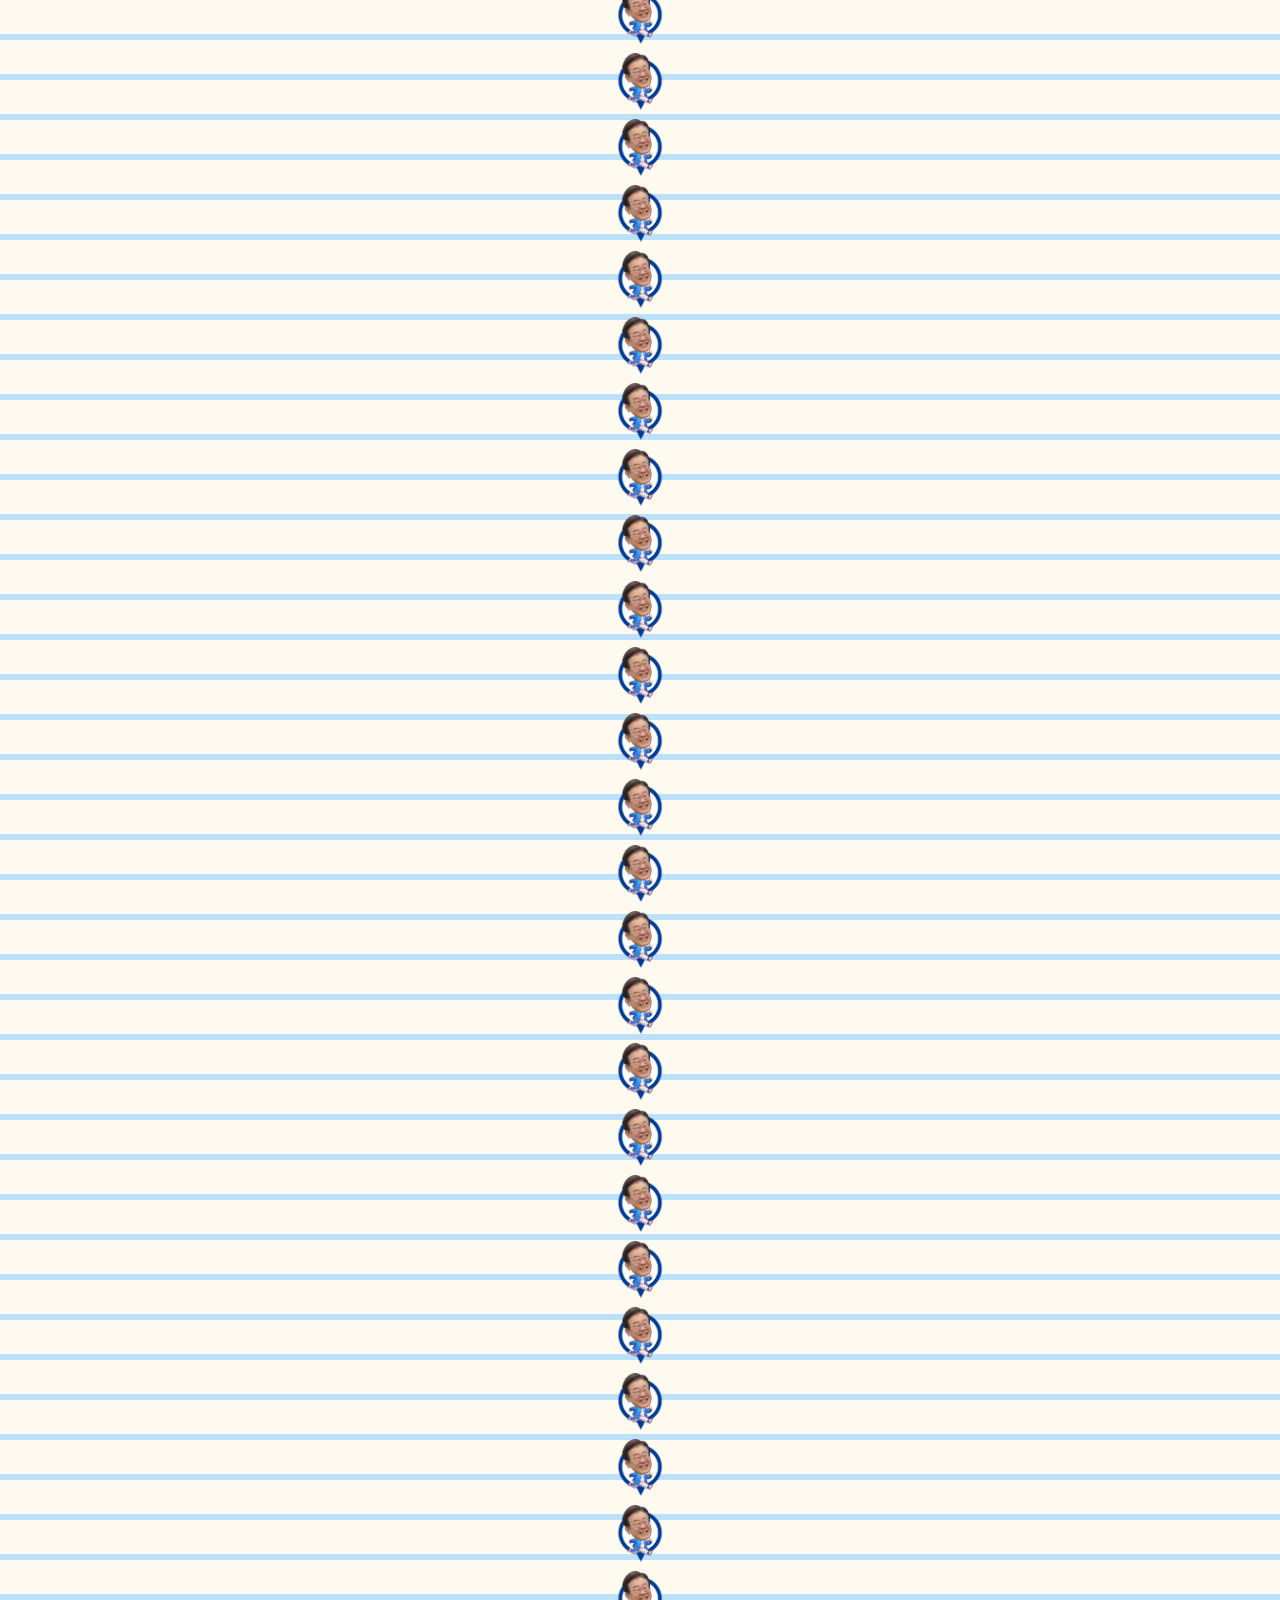
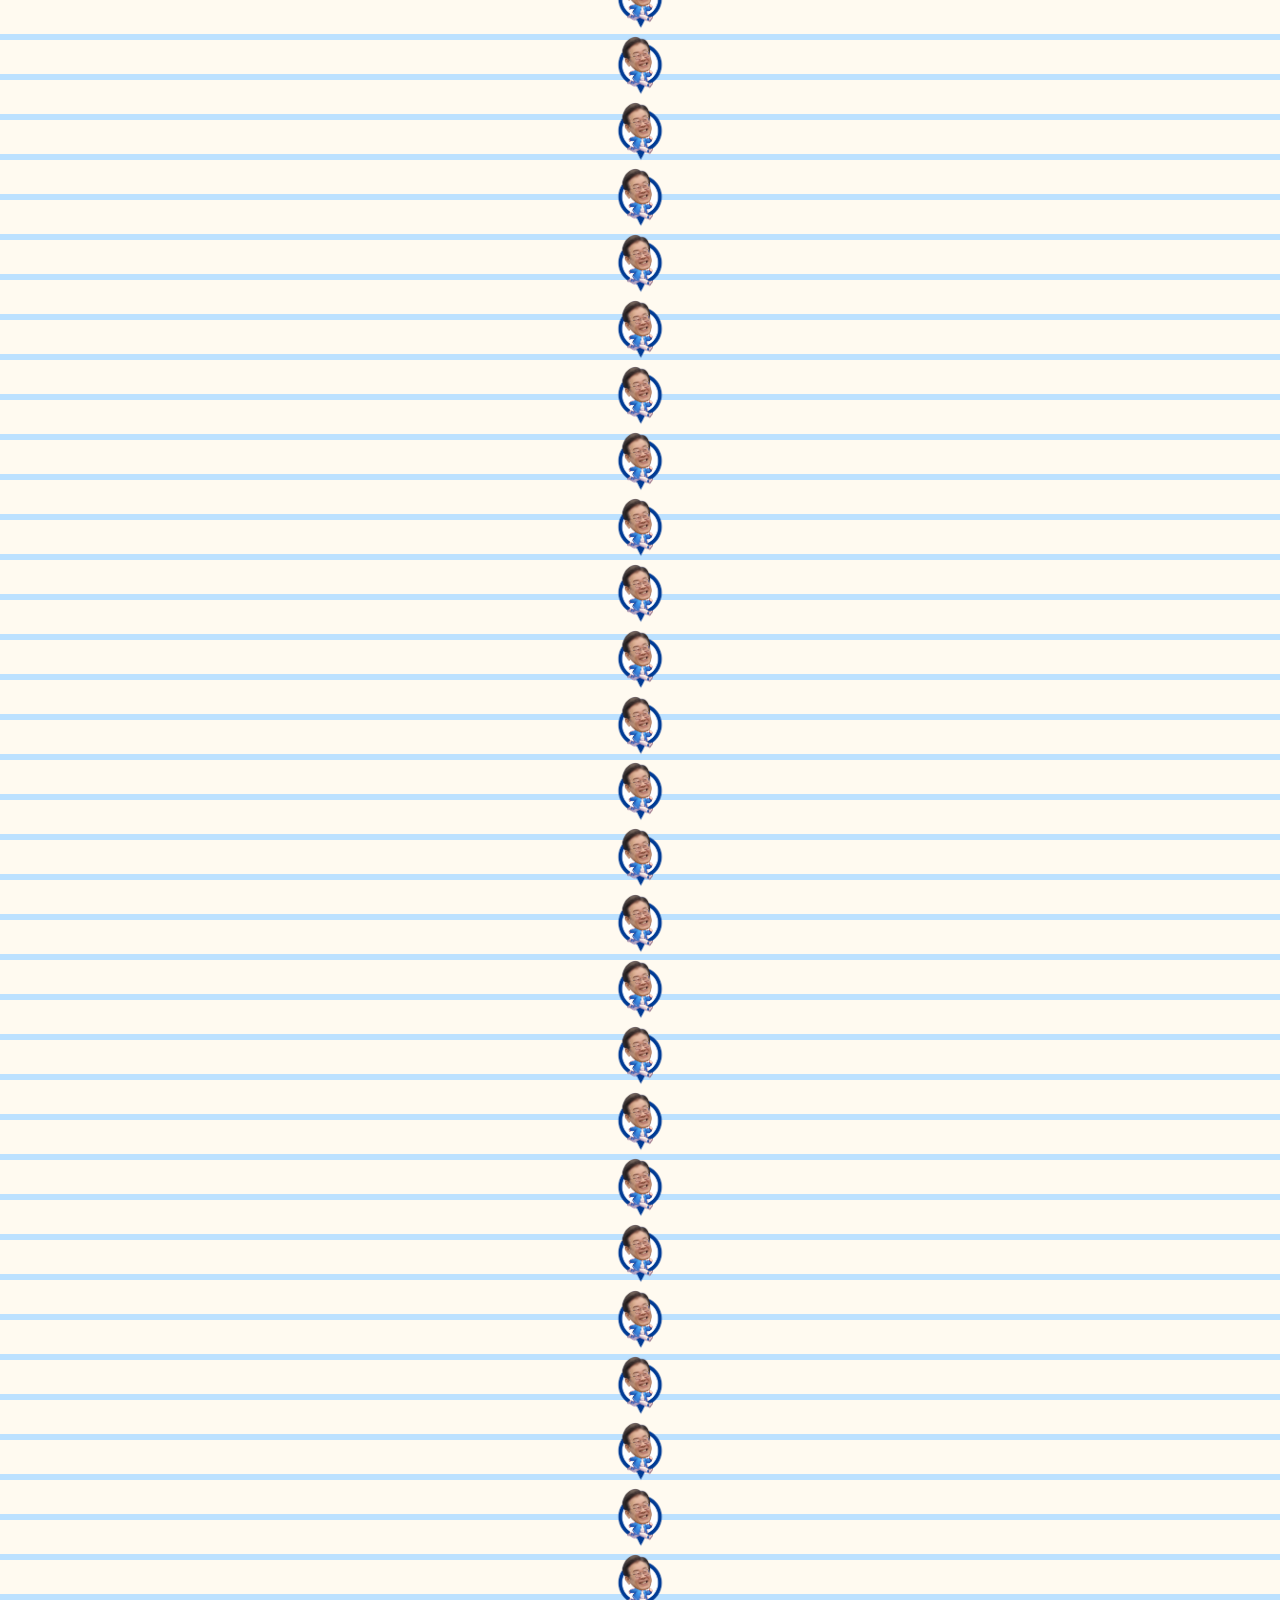
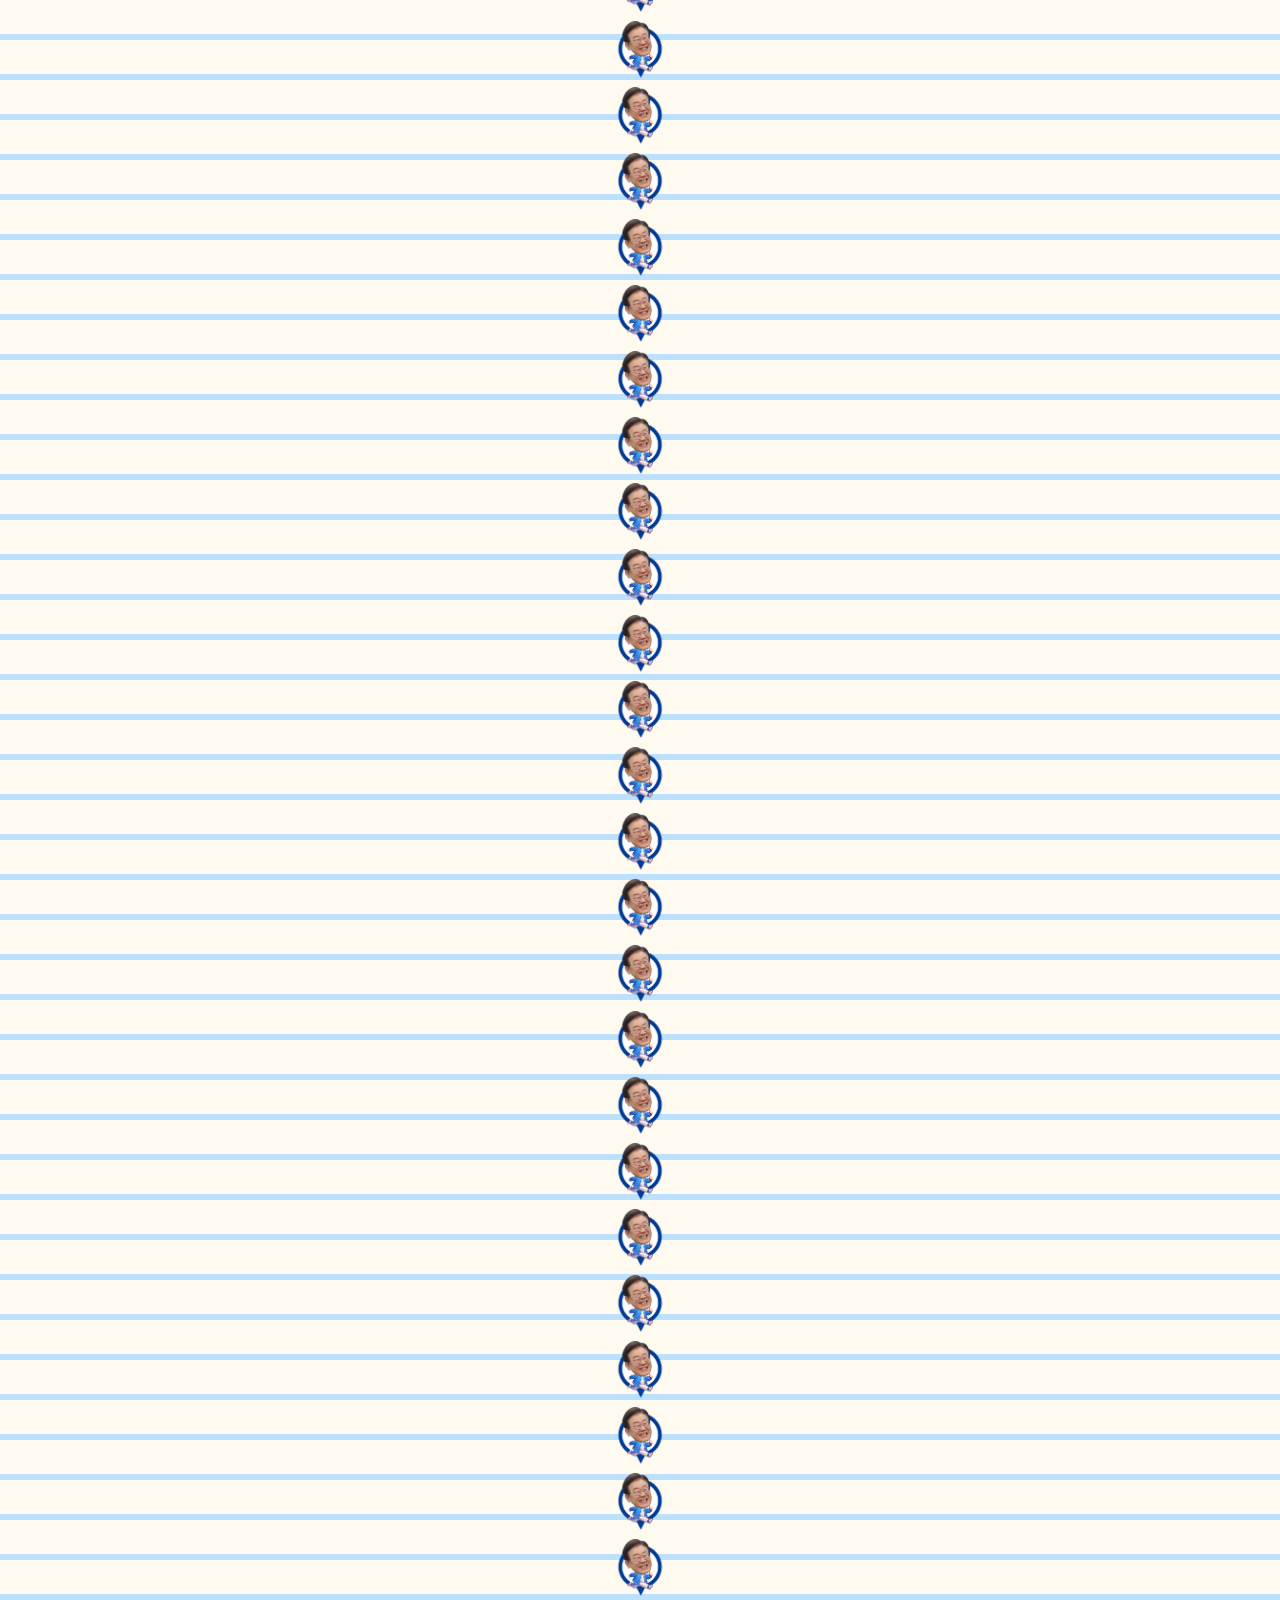
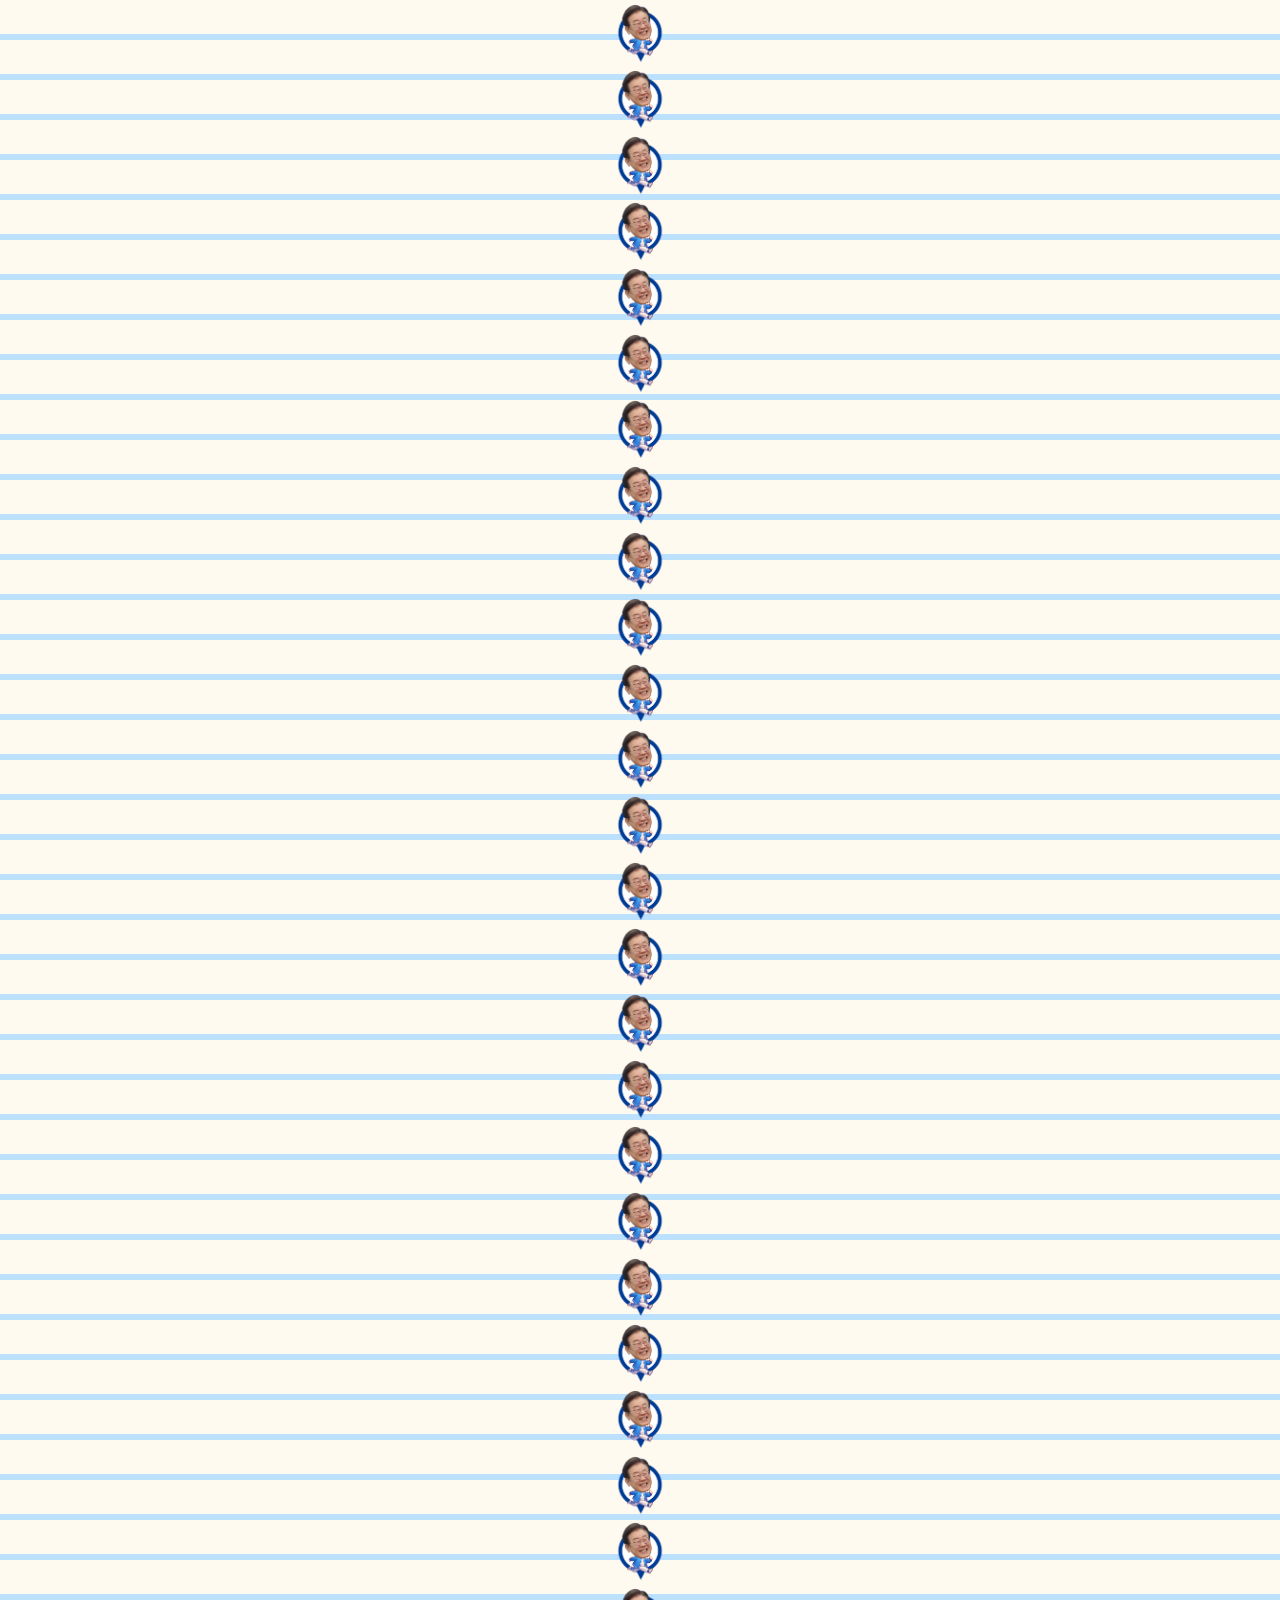
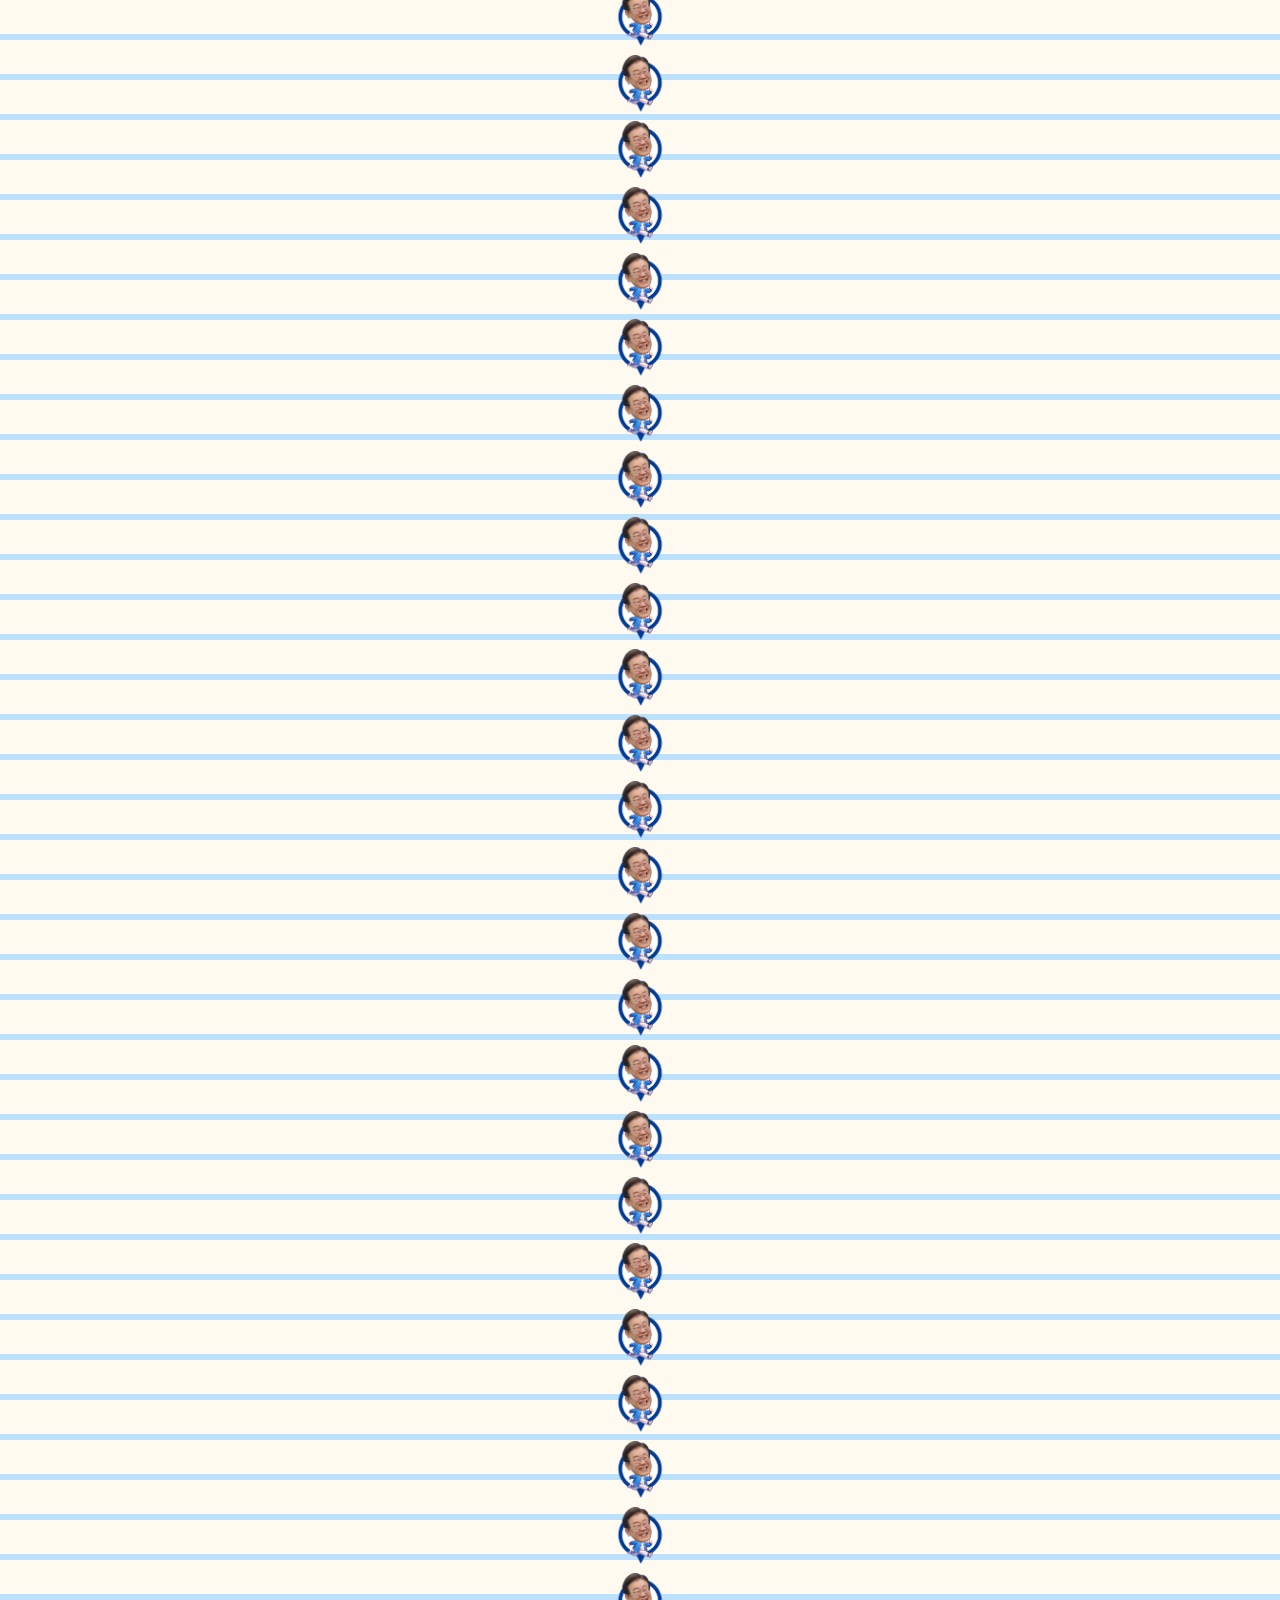
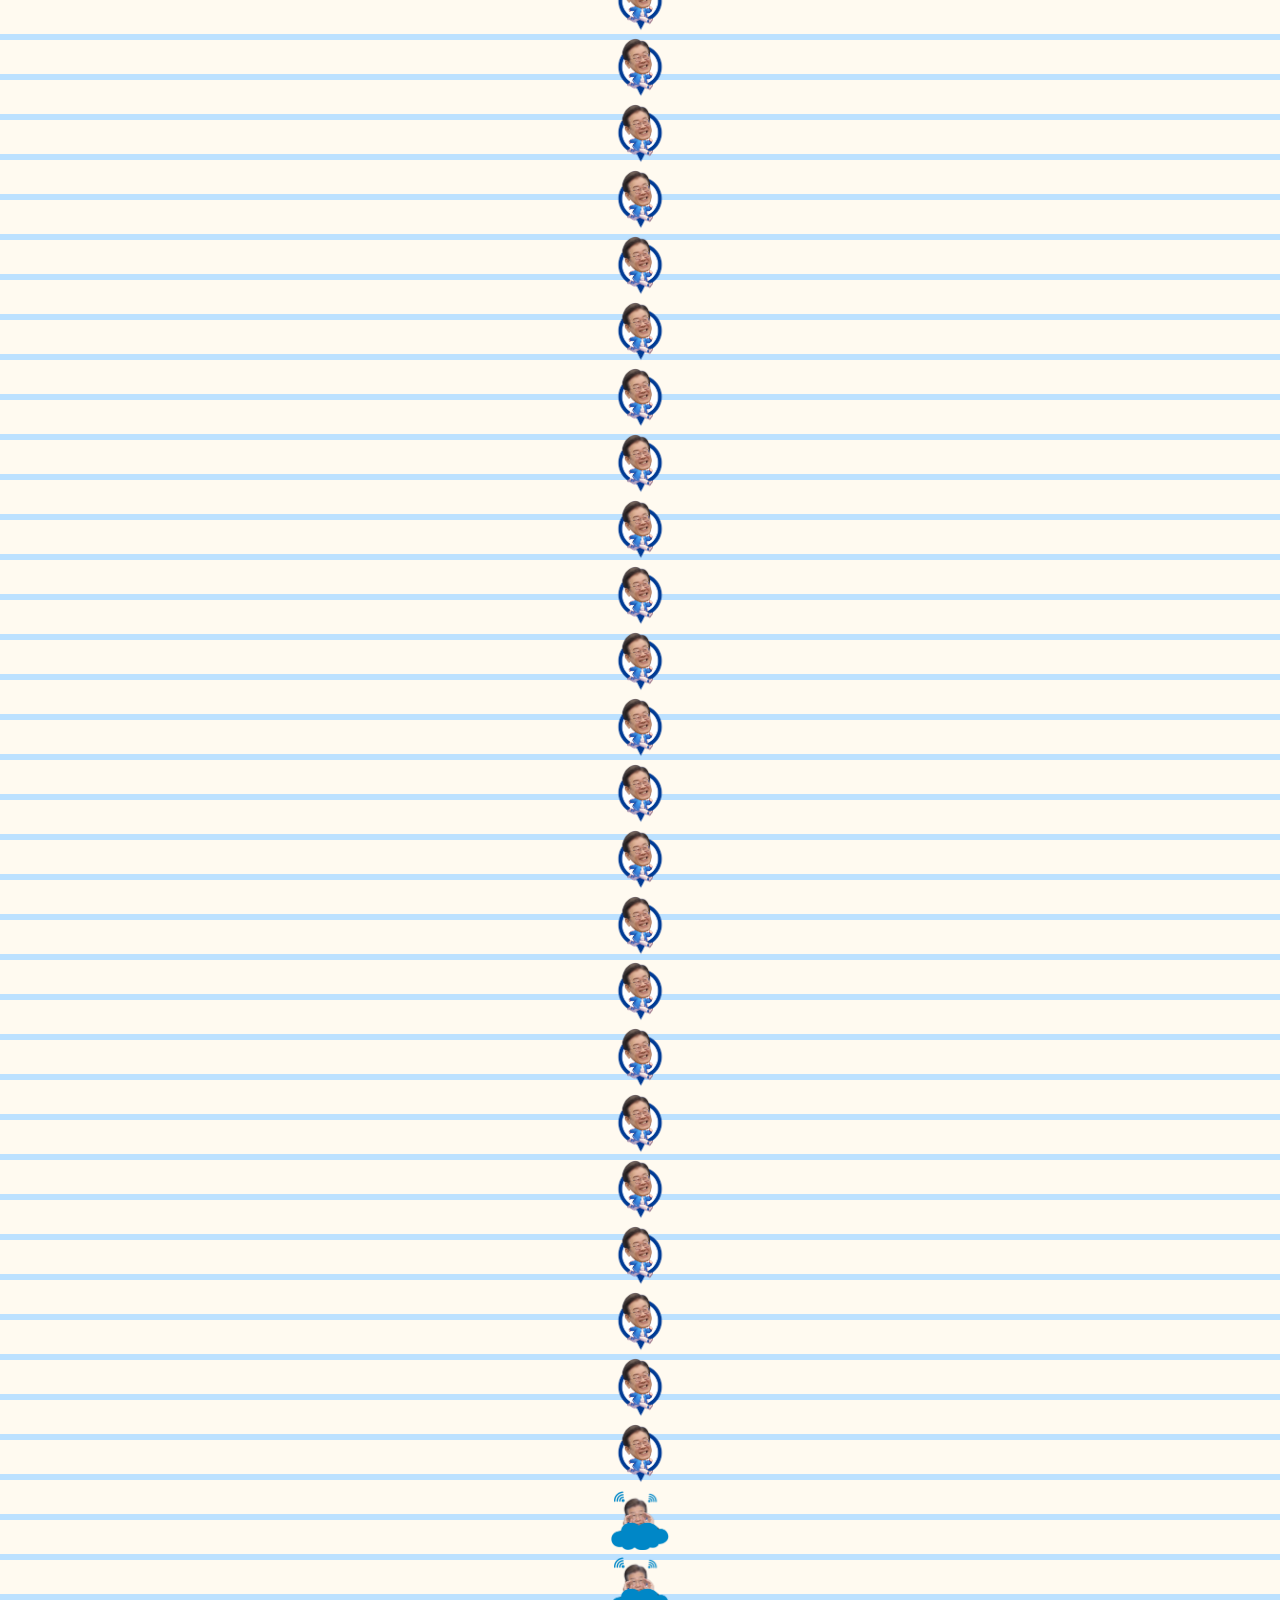
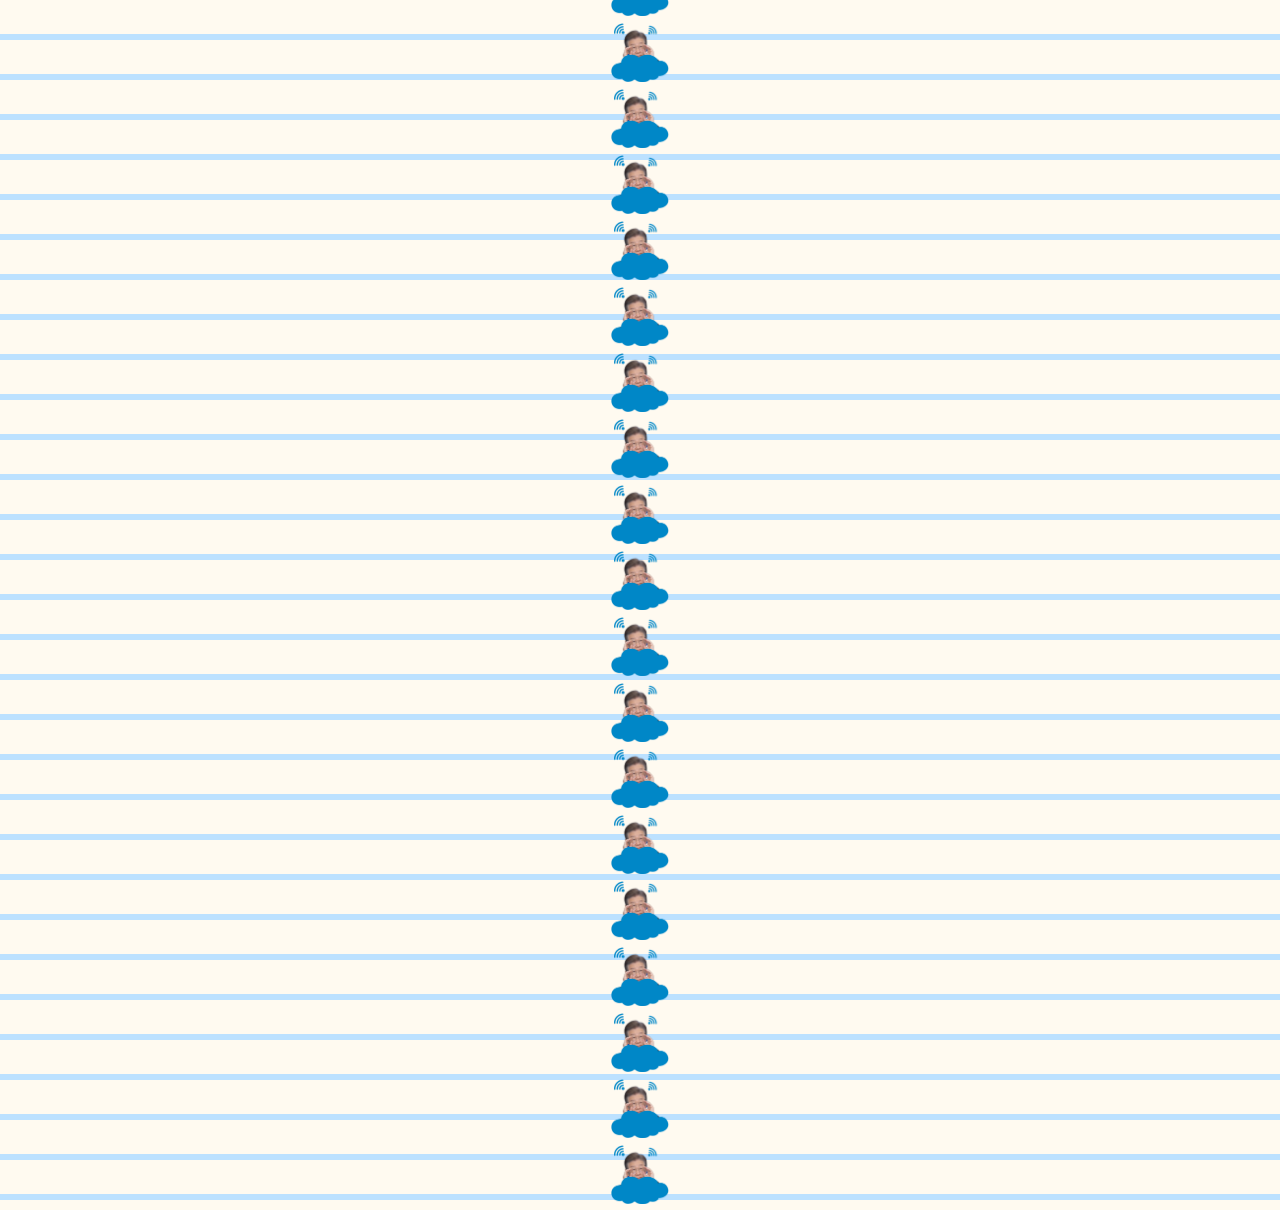
==== commit a51a3c53: "테이프 위치 수정 ." ====
--- a/index.html
+++ b/index.html
@@ -1 +1 @@
-<!doctype html><html lang="en"><head><meta charset="utf-8"><meta http-equiv="X-UA-Compatible" content="IE=edge"><meta name="viewport" content="width=device-width,initial-scale=1"><link rel="icon" href="/favicon.ico"><title>JAMMAP</title><script defer="defer" src="/js/chunk-vendors.9a9a7a7c.js"></script><script defer="defer" src="/js/app.d465d0eb.js"></script><link href="/css/chunk-vendors.9e6d14e3.css" rel="stylesheet"><link href="/css/app.ed9d15b0.css" rel="stylesheet"></head><body><noscript><strong>We're sorry but JAMMAP doesn't work properly without JavaScript enabled. Please enable it to continue.</strong></noscript><div id="app"></div></body></html>+<!doctype html><html lang="en"><head><meta charset="utf-8"><meta http-equiv="X-UA-Compatible" content="IE=edge"><meta name="viewport" content="width=device-width,initial-scale=1"><link rel="icon" href="/favicon.ico"><title>JAMMAP</title><script defer="defer" src="/js/chunk-vendors.9a9a7a7c.js"></script><script defer="defer" src="/js/app.751c1201.js"></script><link href="/css/chunk-vendors.9e6d14e3.css" rel="stylesheet"><link href="/css/app.3216ea4d.css" rel="stylesheet"></head><body><noscript><strong>We're sorry but JAMMAP doesn't work properly without JavaScript enabled. Please enable it to continue.</strong></noscript><div id="app"></div></body></html>
--- a/css/app.3216ea4d.css
+++ b/css/app.3216ea4d.css
@@ -0,0 +1 @@
+html{font-family:DNFBitBitTTF,sans-serif!important;-webkit-font-smoothing:antialiased;-moz-osx-font-smoothing:grayscale;color:#094072;--background-color:#fffaf0;--line-color:#bce1ff;--spacing:40px;--line-thickness:6px;--line-spacing:calc(var(--spacing) - var(--line-thickness));background:linear-gradient(to bottom,transparent var(--line-spacing),var(--line-color) var(--line-spacing)) 0 0 /100vw var(--spacing) repeat-y,linear-gradient(to right,transparent var(--line-spacing),var(--line-color) var(--line-spacing)) 0 0 /var(--spacing) 100vh repeat-x var(--background-color)}.tape{position:absolute;height:60px;width:30px;opacity:.5;background:repeating-linear-gradient(45deg,#00a6ac,#094072 5px,transparent 0,#01378c 10px,#0b68b3 0,transparent 15px);z-index:99999999}.tape-1{transform:rotate(135deg);top:60px;right:4vh}.tape-2{transform:rotate(45deg);top:60px;left:4vh}.card{background-color:#def0ff;color:#094072}#jamicon{transform:rotate(30deg)}#title{margin-top:20px;margin-bottom:20px;vertical-align:middle;font-size:40px;-webkit-text-stroke:2px #fff}#bottom{font-size:13px;padding-top:10px;-webkit-text-stroke:.2px #fff}#app{text-align:center}@font-face{font-family:chab;src:url(/fonts/chab.58e5a62b.ttf) format("truetype");font-weight:400;font-style:normal}@font-face{font-family:DNFBitBitTTF;src:url(/fonts/DNFBitBitTTF.fb8fde95.ttf) format("truetype");font-weight:400;font-style:normal}
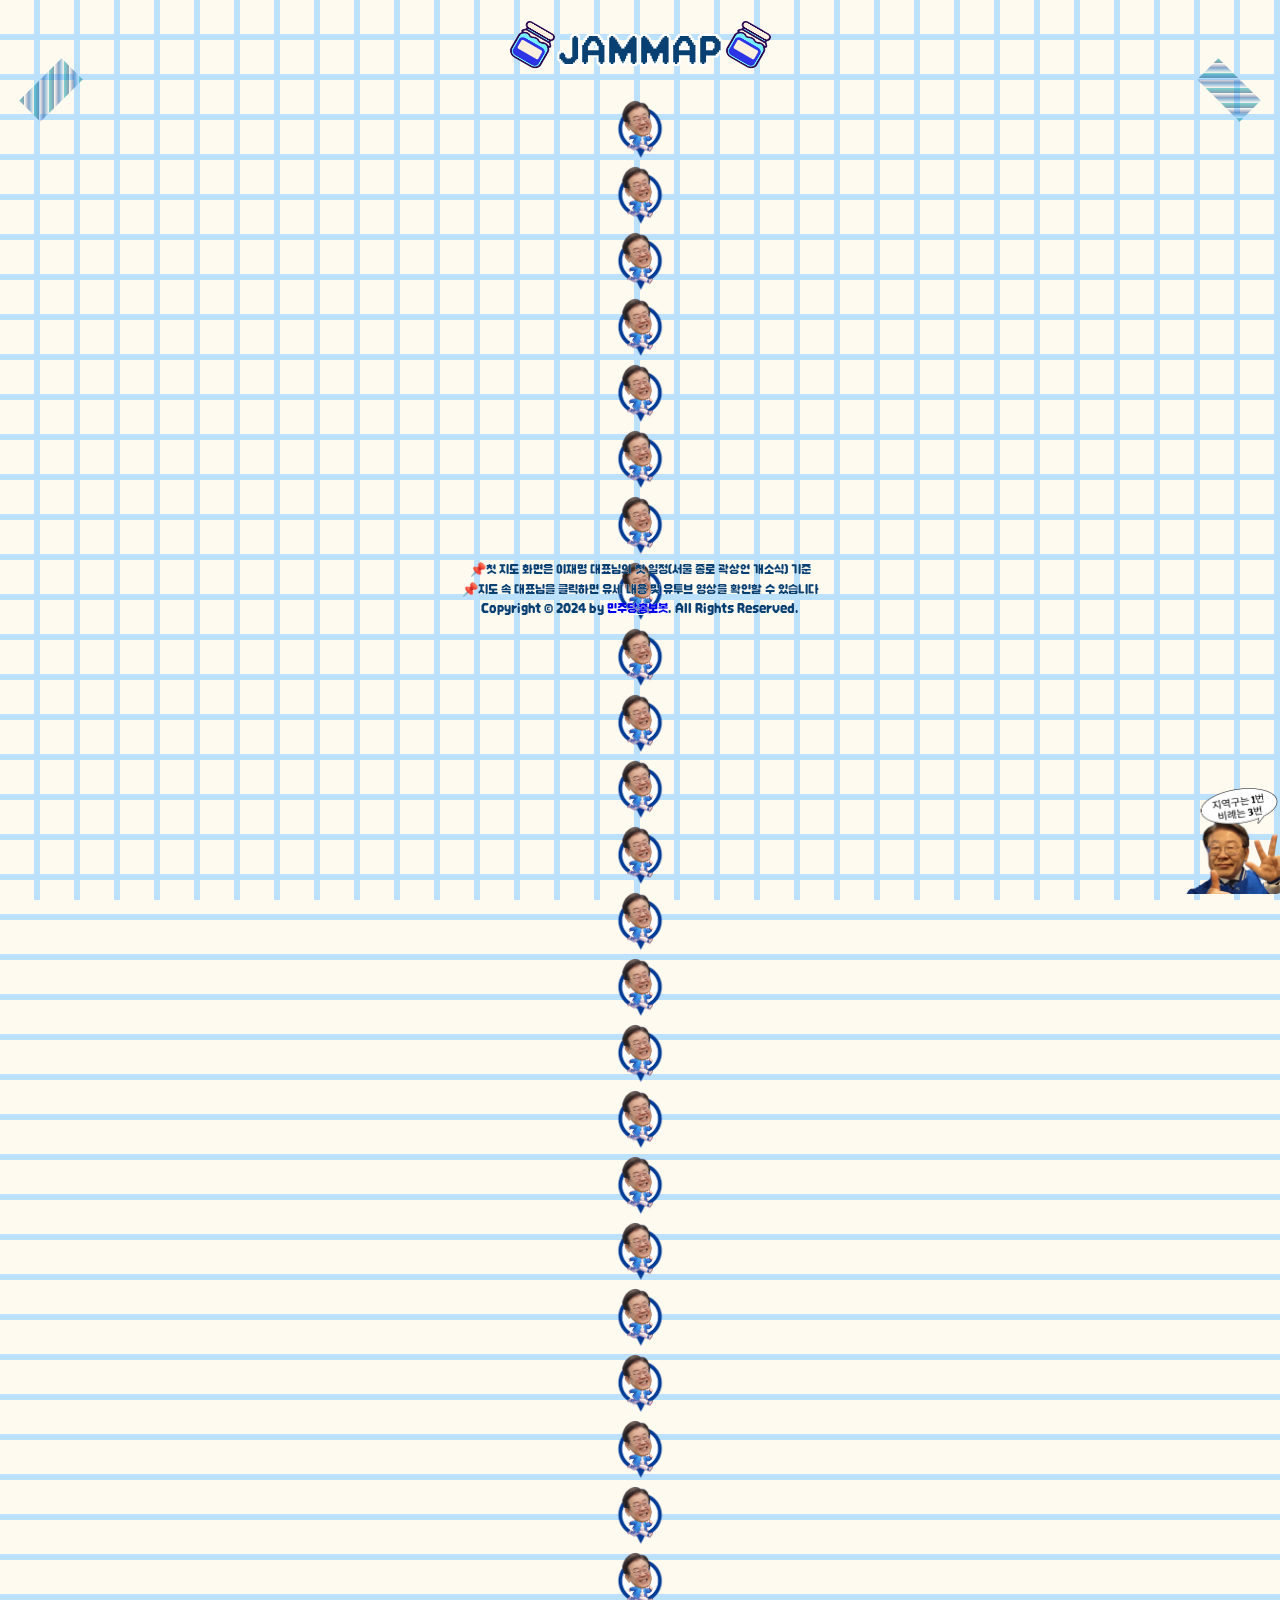
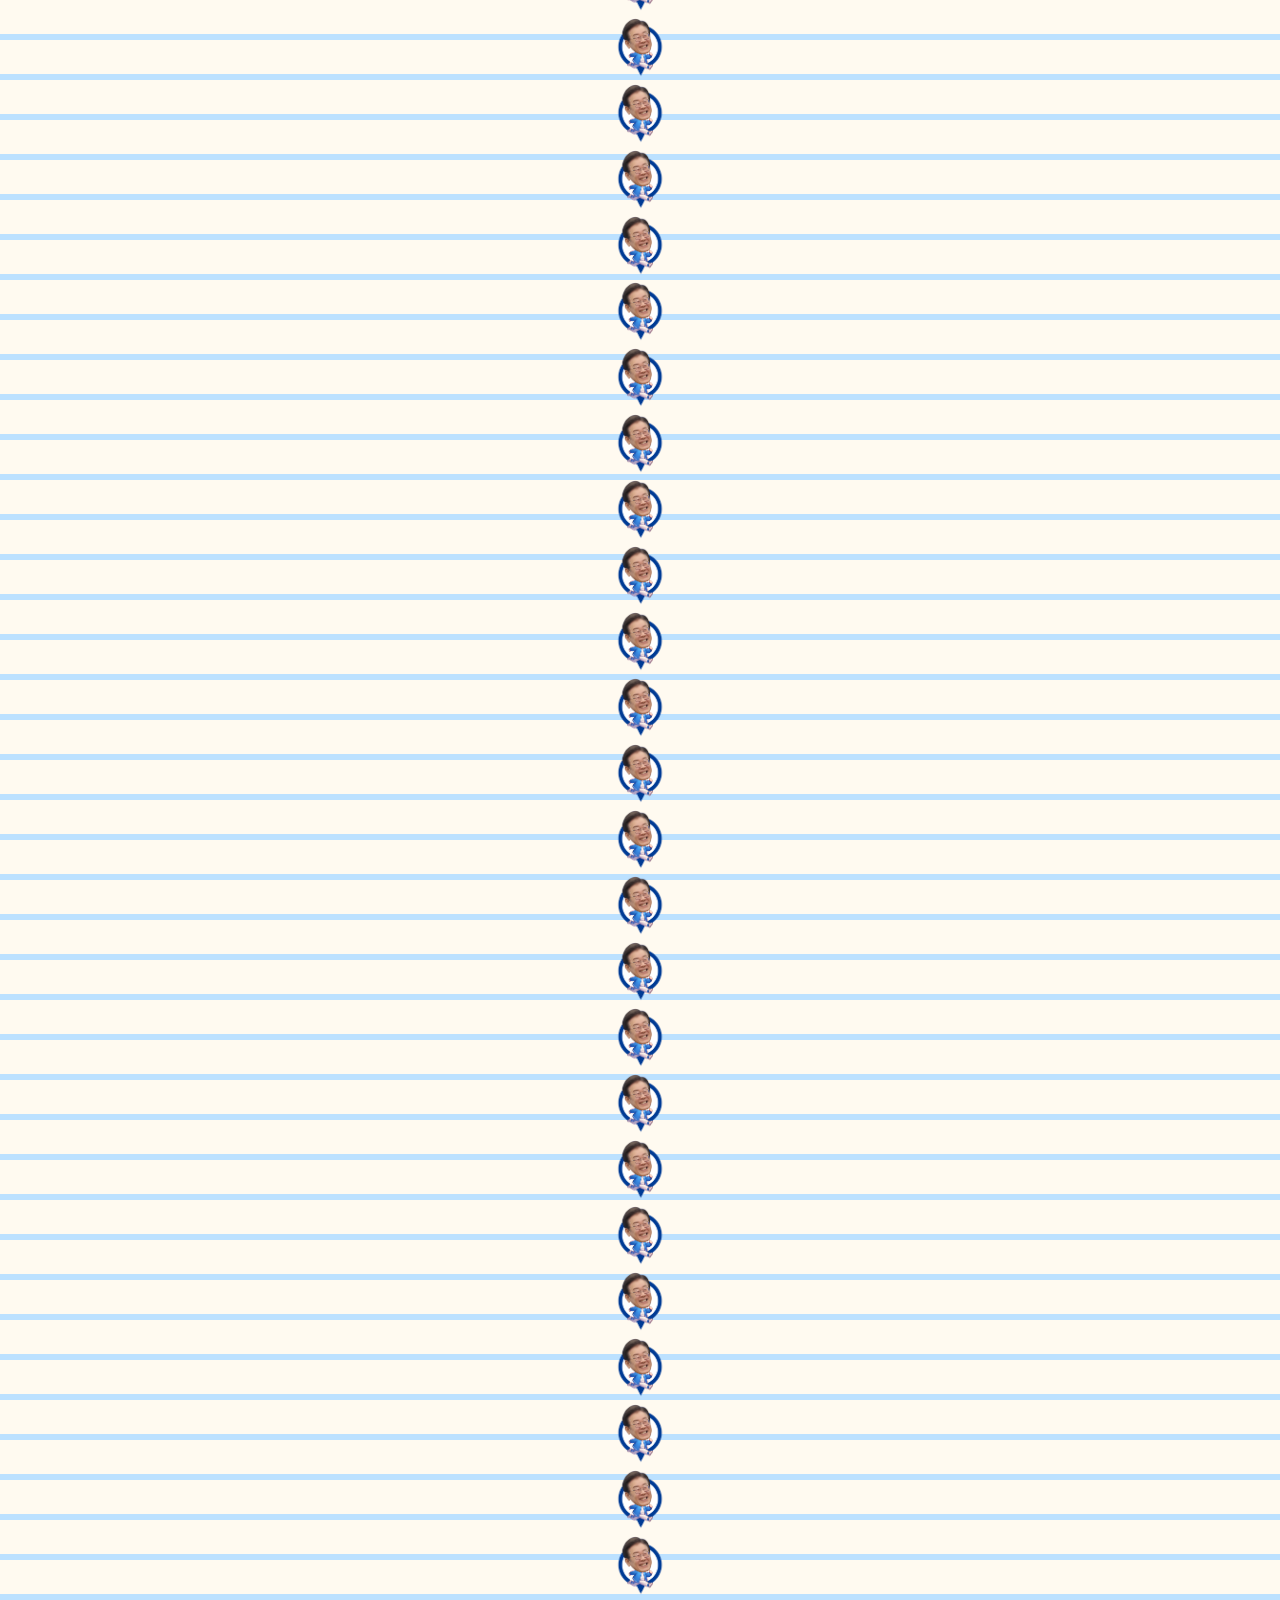
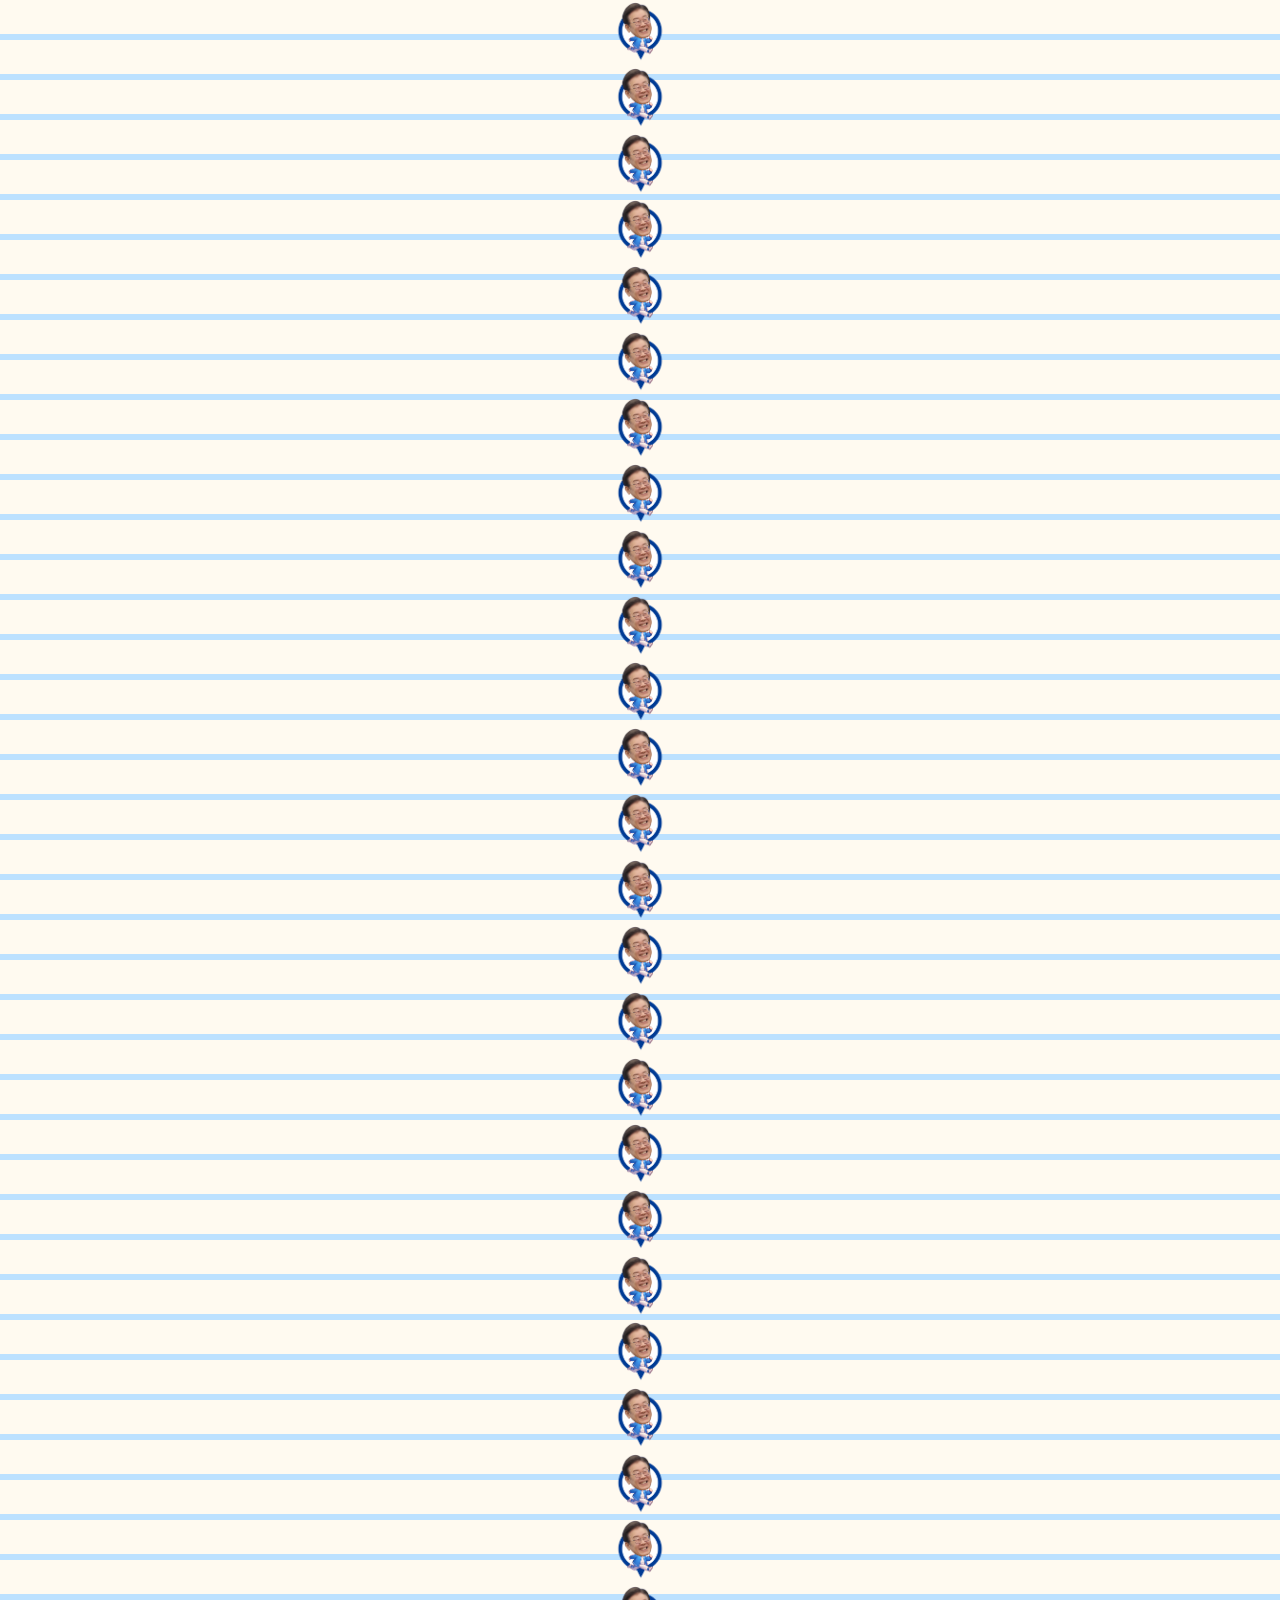
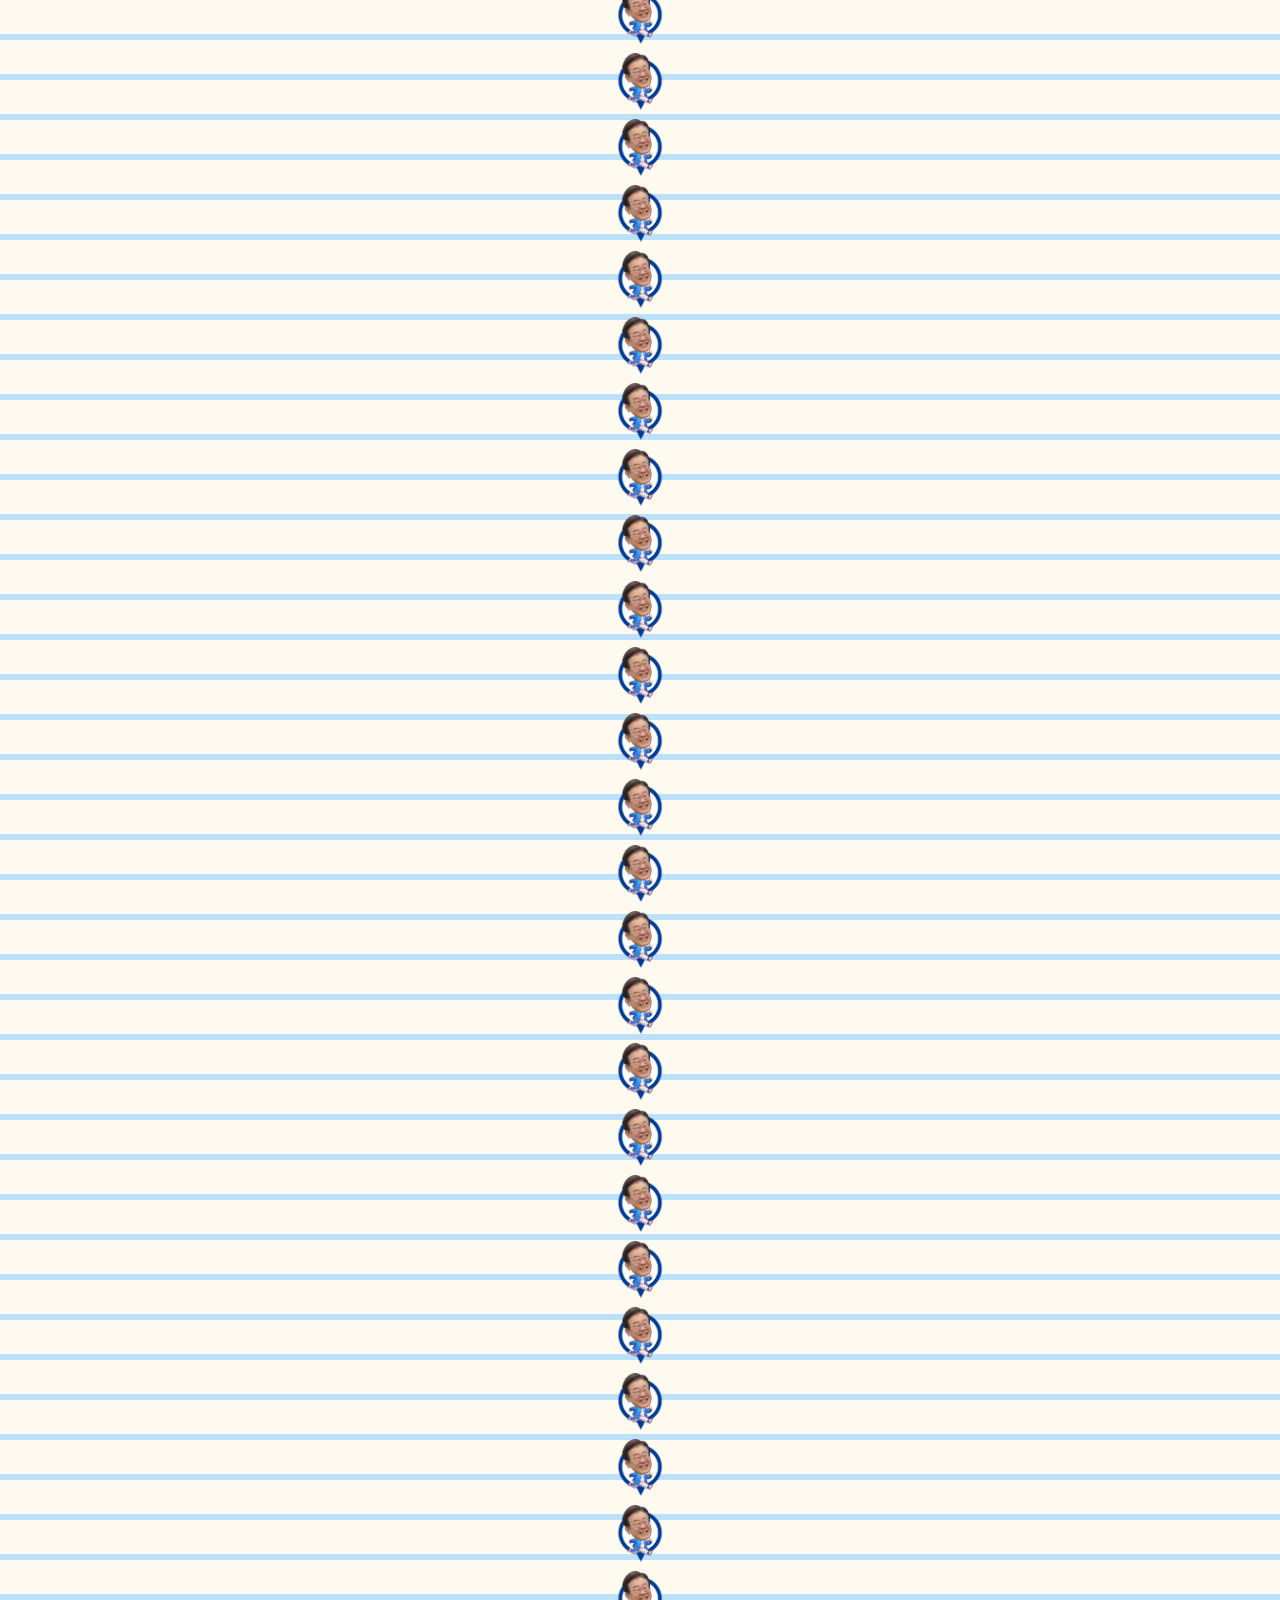
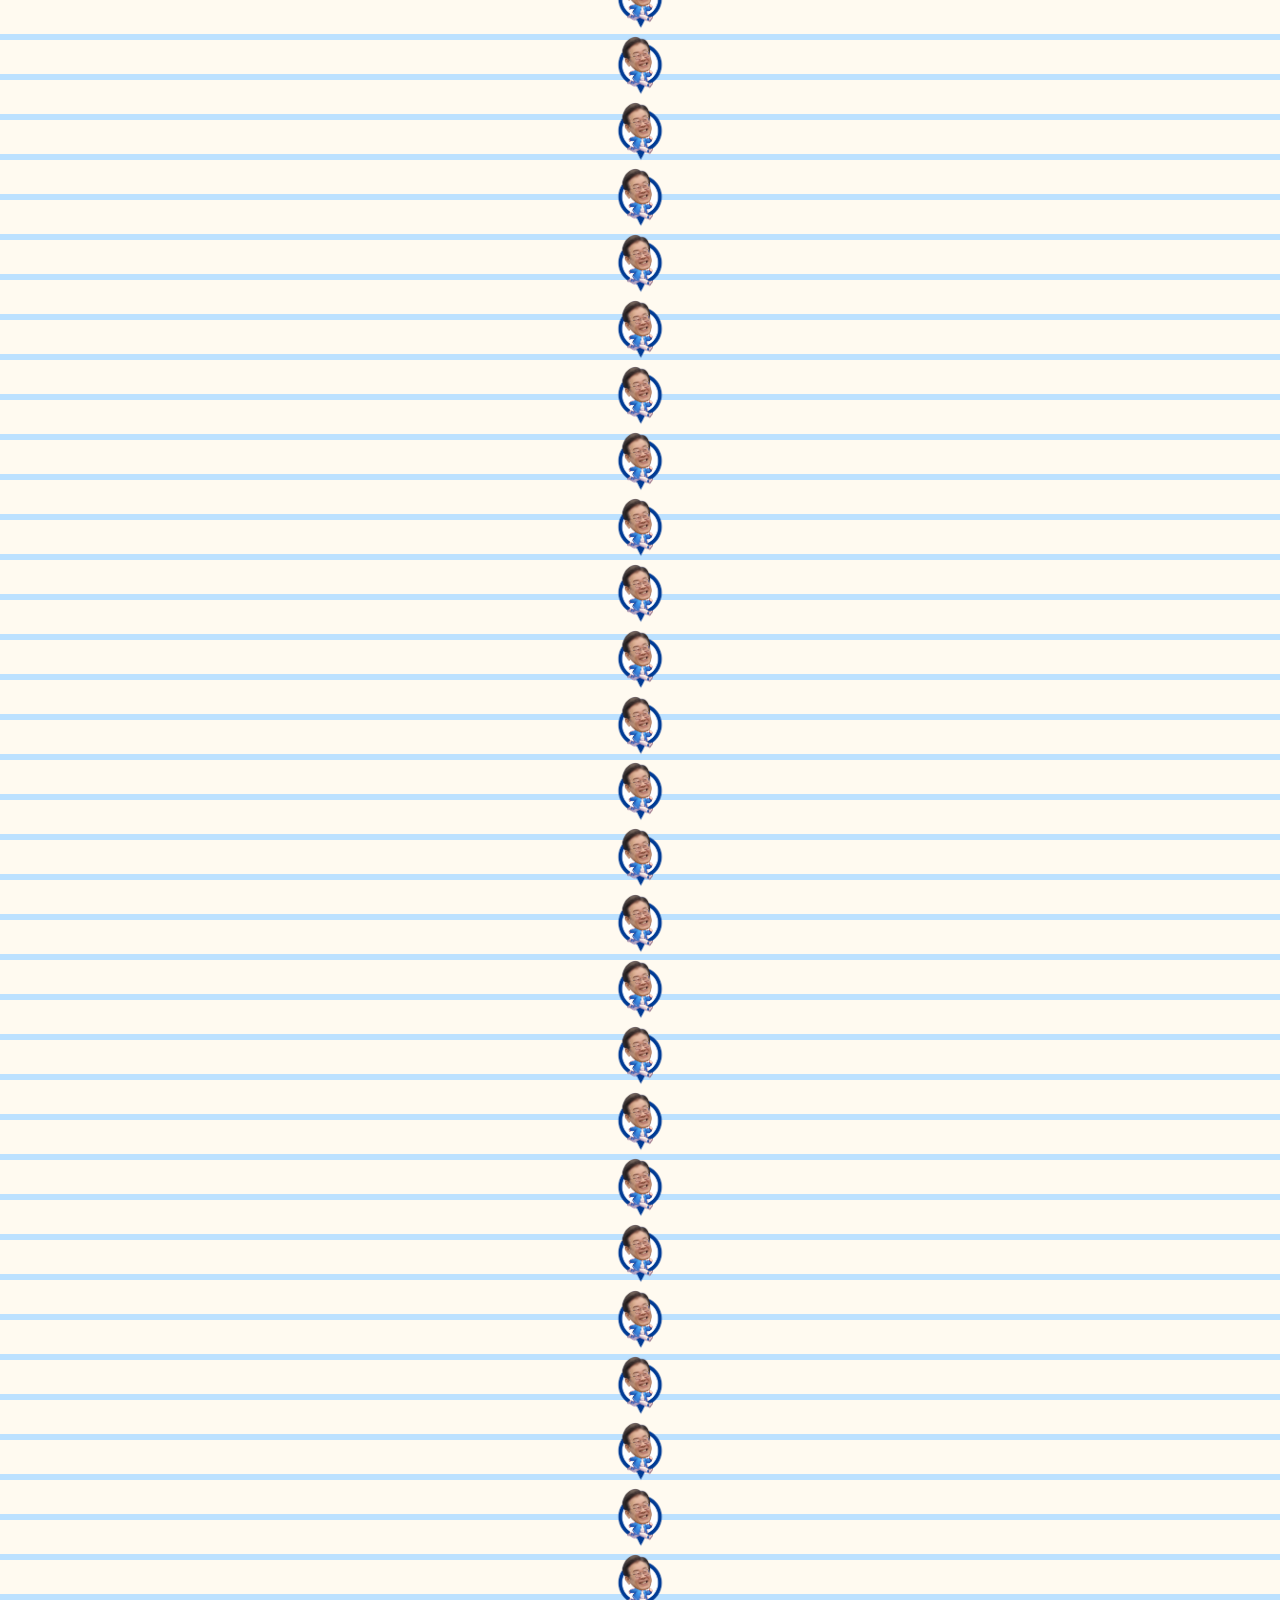
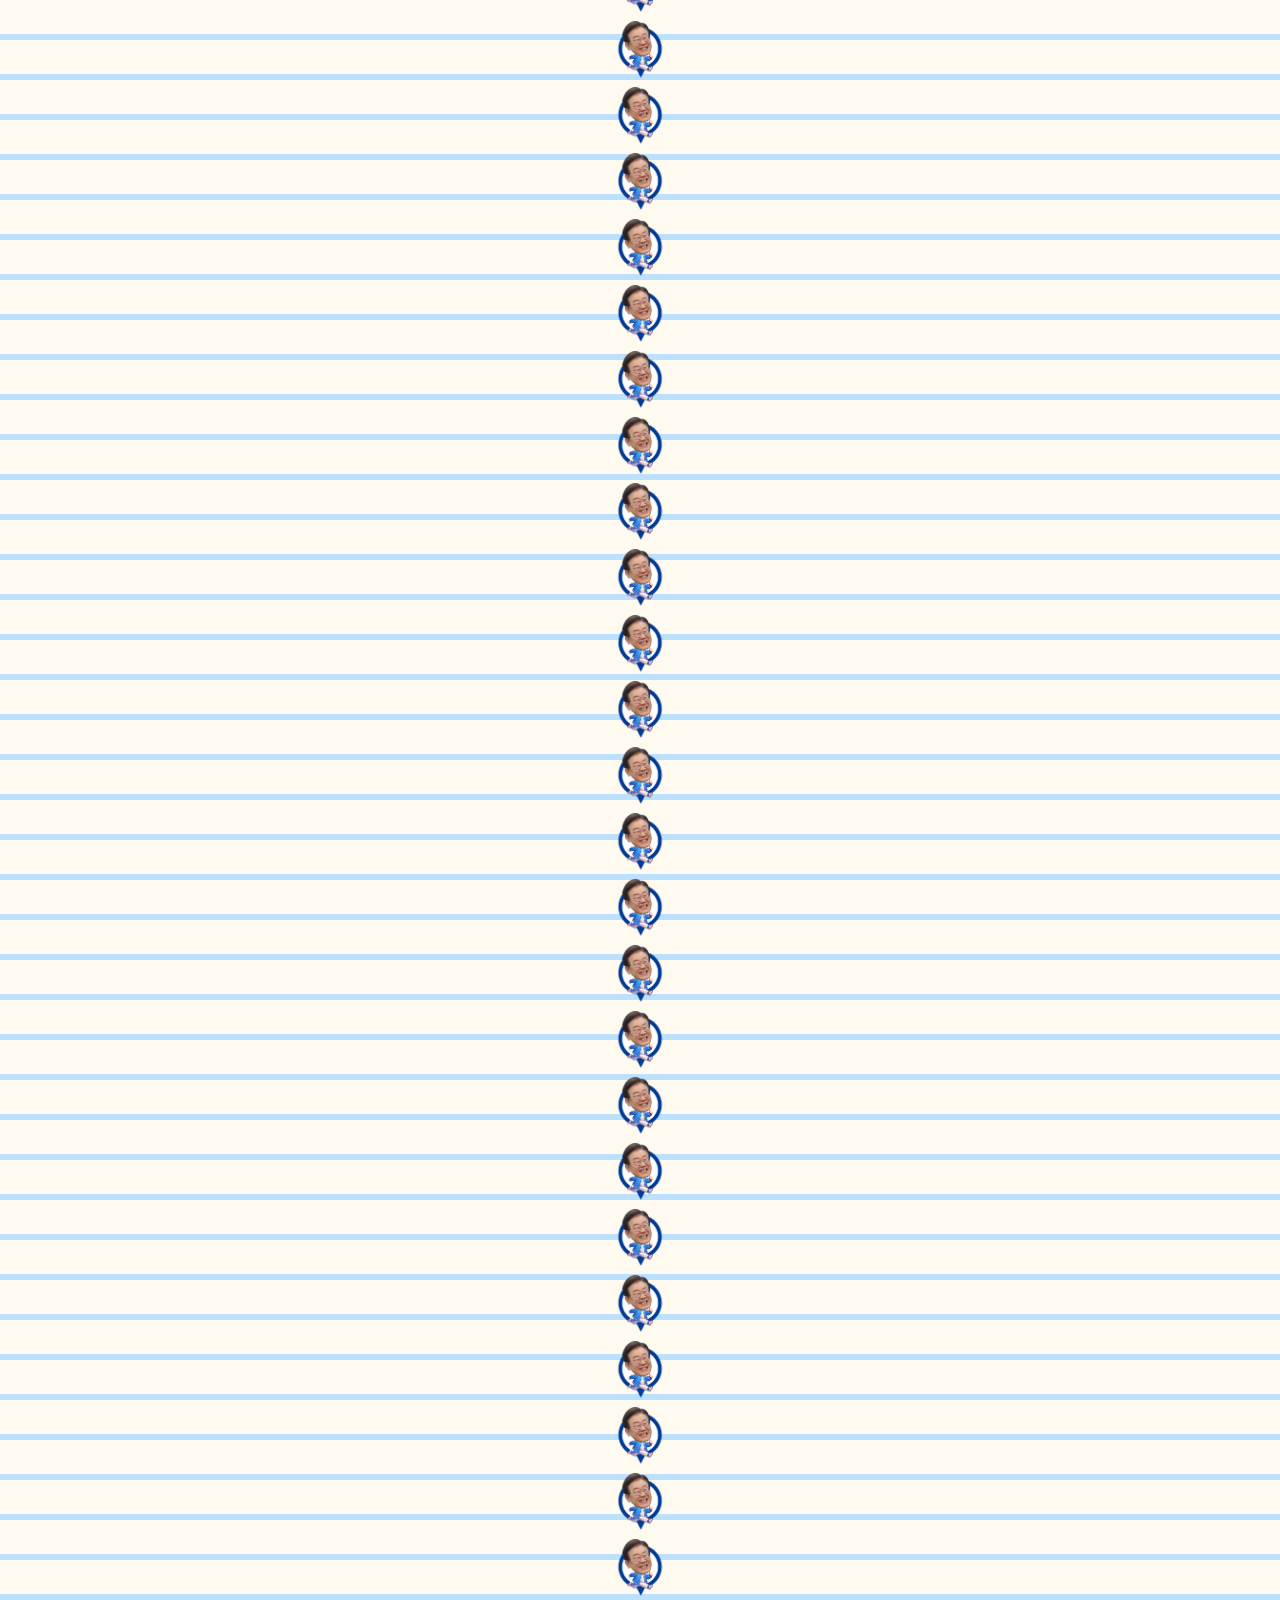
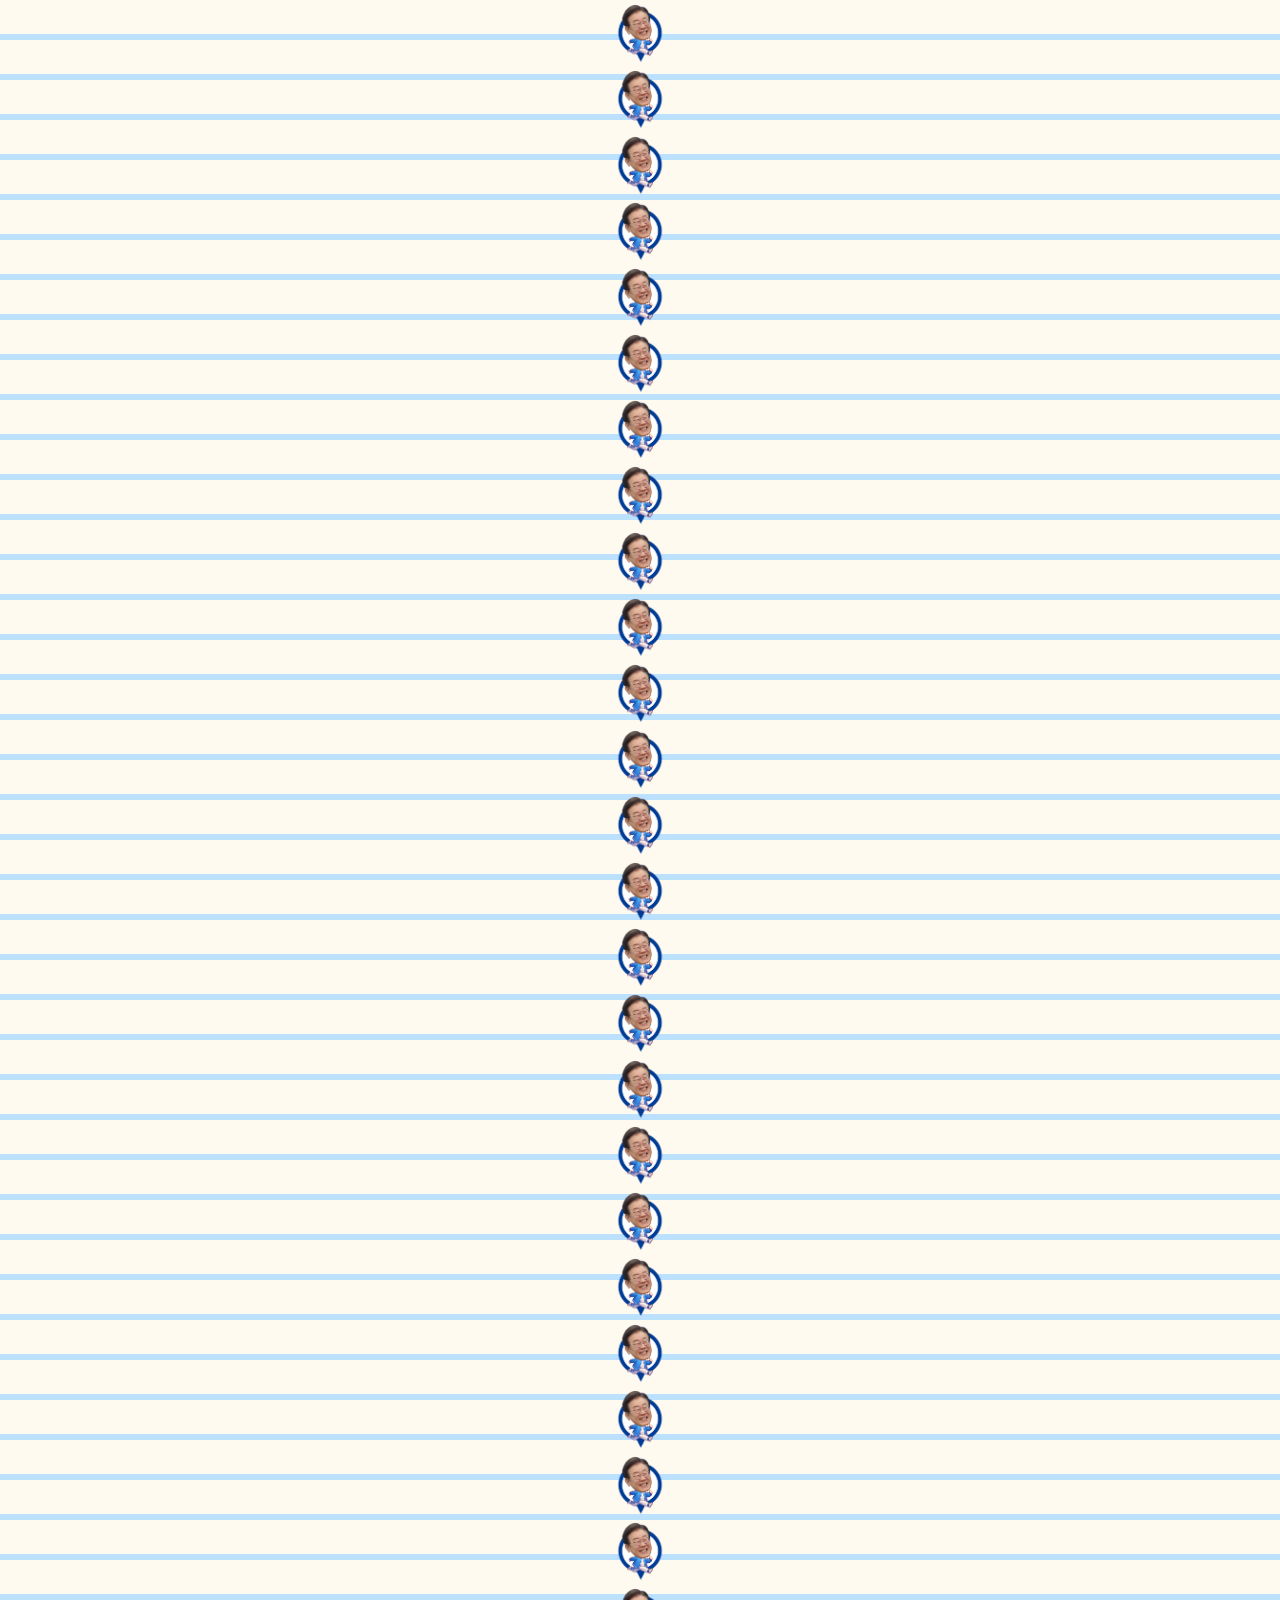
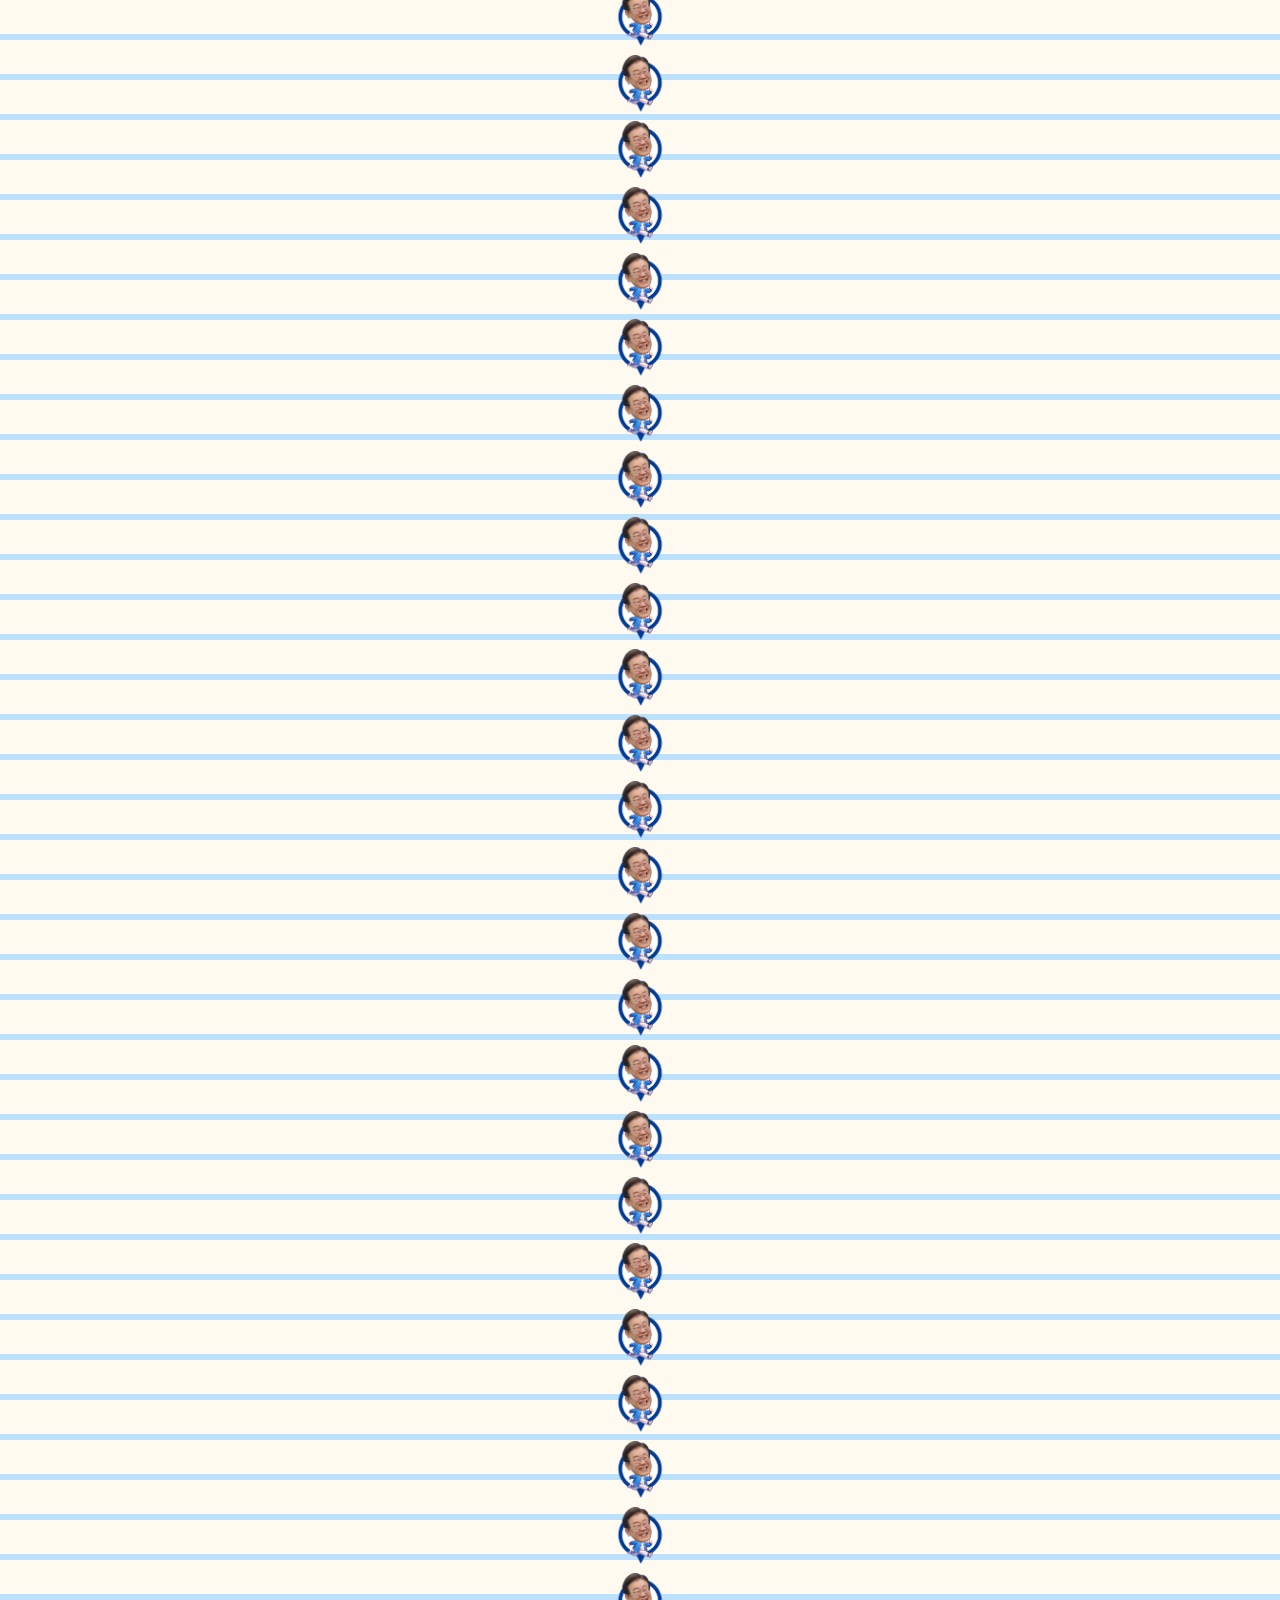
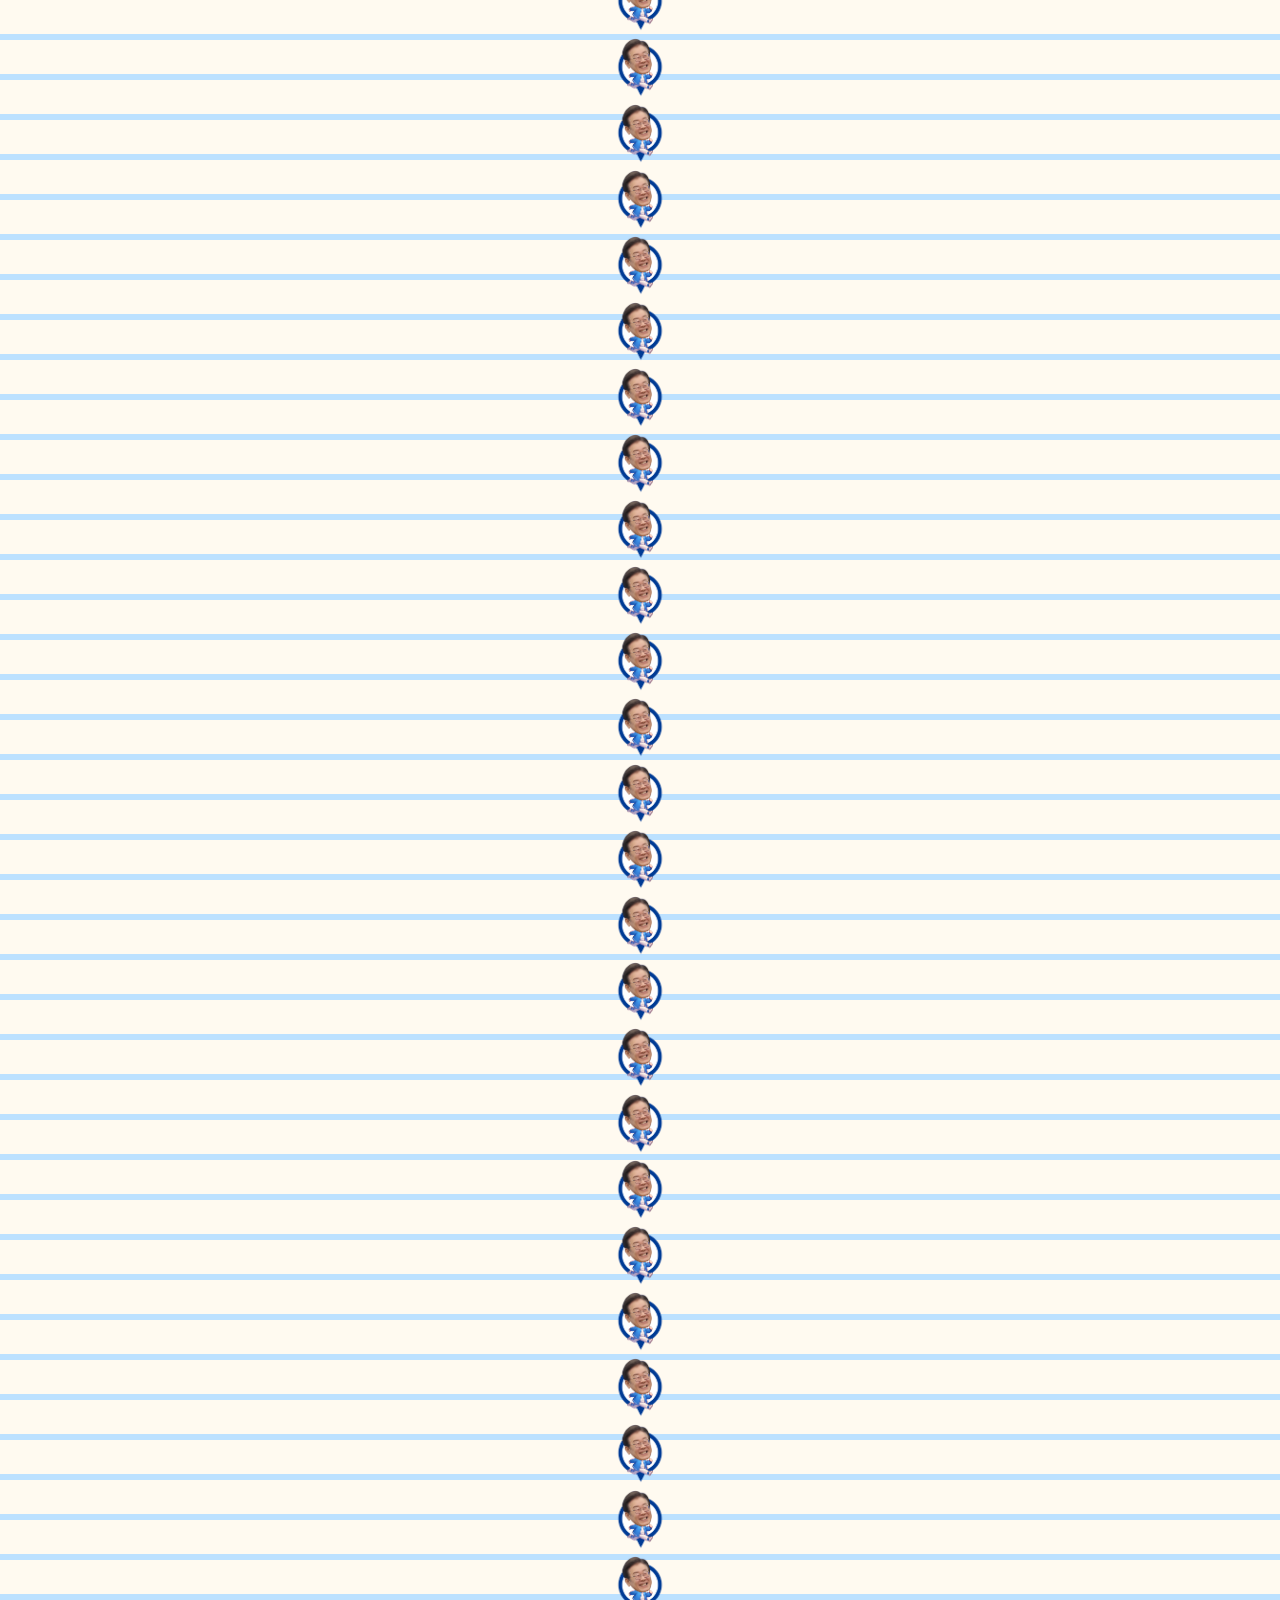
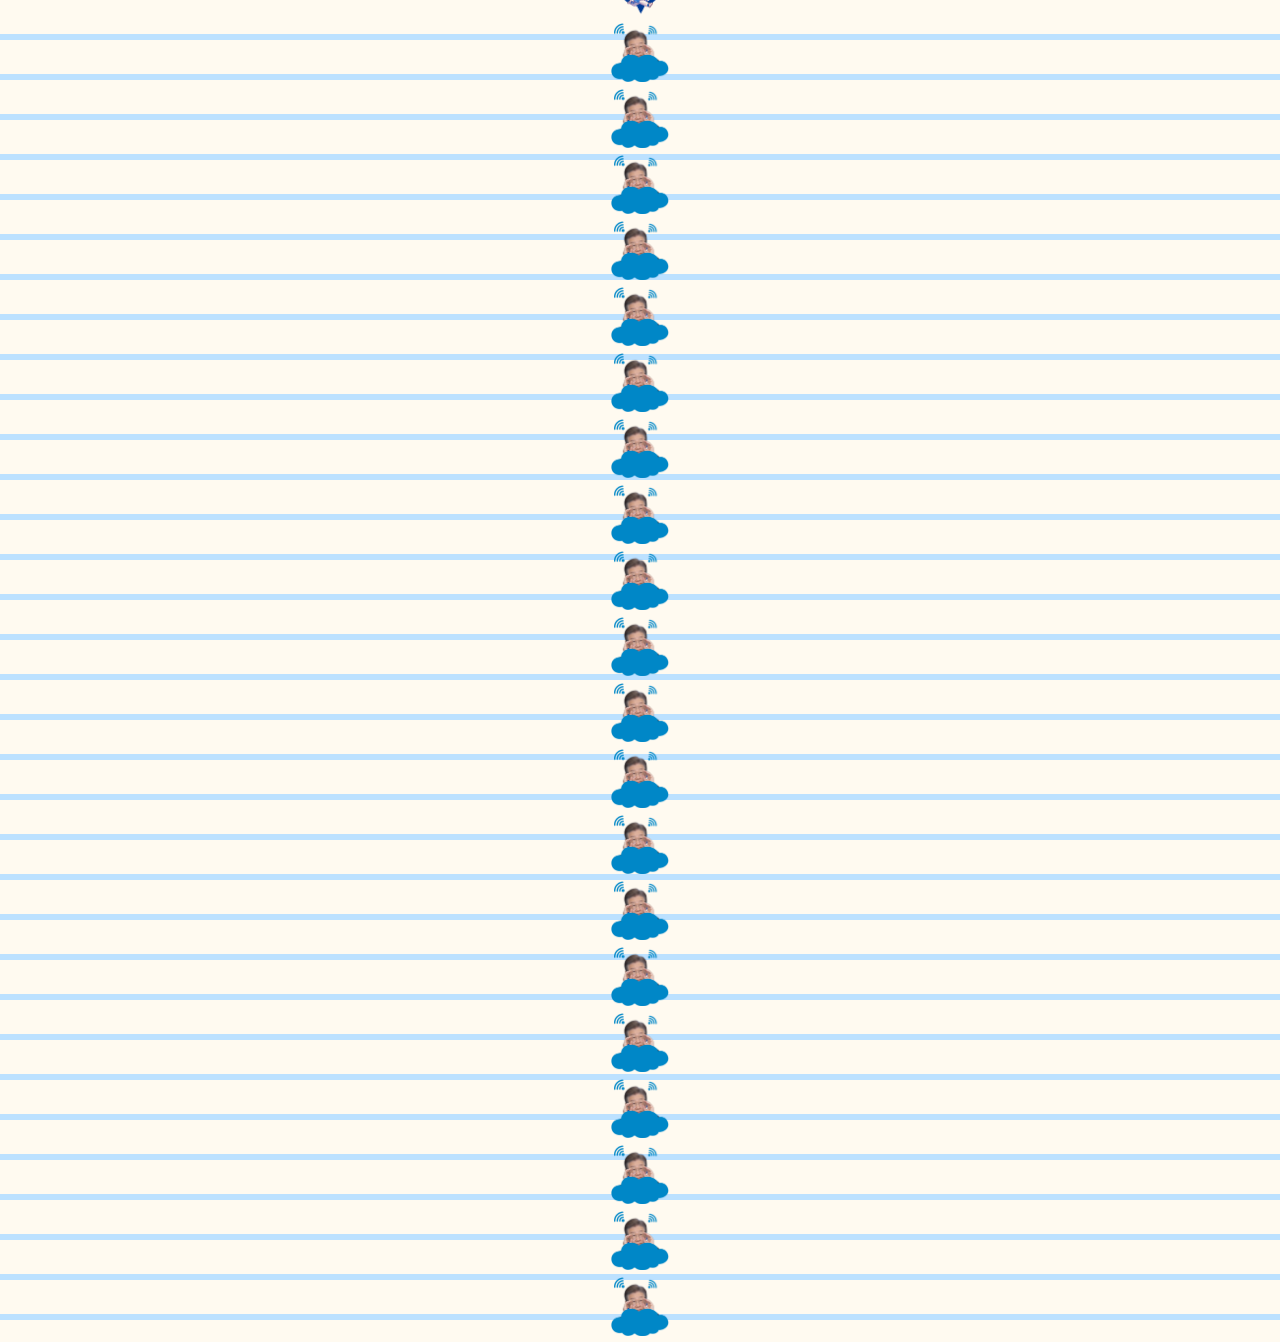
==== commit f508f2d3: "데이터 추가 ," ====
--- a/index.html
+++ b/index.html
@@ -1 +1 @@
-<!doctype html><html lang="en"><head><meta charset="utf-8"><meta http-equiv="X-UA-Compatible" content="IE=edge"><meta name="viewport" content="width=device-width,initial-scale=1"><link rel="icon" href="/favicon.ico"><title>JAMMAP</title><script defer="defer" src="/js/chunk-vendors.9a9a7a7c.js"></script><script defer="defer" src="/js/app.751c1201.js"></script><link href="/css/chunk-vendors.9e6d14e3.css" rel="stylesheet"><link href="/css/app.3216ea4d.css" rel="stylesheet"></head><body><noscript><strong>We're sorry but JAMMAP doesn't work properly without JavaScript enabled. Please enable it to continue.</strong></noscript><div id="app"></div></body></html>+<!doctype html><html lang="en"><head><meta charset="utf-8"><meta http-equiv="X-UA-Compatible" content="IE=edge"><meta name="viewport" content="width=device-width,initial-scale=1"><meta property="og:url" content="https://jammap.site"/><meta property="og:type" content="website"/><meta property="og:title" content="잼맵-이재명 총선투어 지도"/><meta property="og:description" content="이재명 당대표의 발자취를 좇아서!"/><meta property="og:image" content="https://jammap.site/thumbnail.png"/><link rel="icon" href="/favicon.ico"/><title>JAMMAP</title><script defer="defer" src="/js/chunk-vendors.9a9a7a7c.js"></script><script defer="defer" src="/js/app.00bc80d6.js"></script><link href="/css/chunk-vendors.9e6d14e3.css" rel="stylesheet"><link href="/css/app.3216ea4d.css" rel="stylesheet"></head><body><noscript><strong>We're sorry but JAMMAP doesn't work properly without JavaScript enabled. Please enable it to continue.</strong></noscript><div id="app"></div></body></html>
